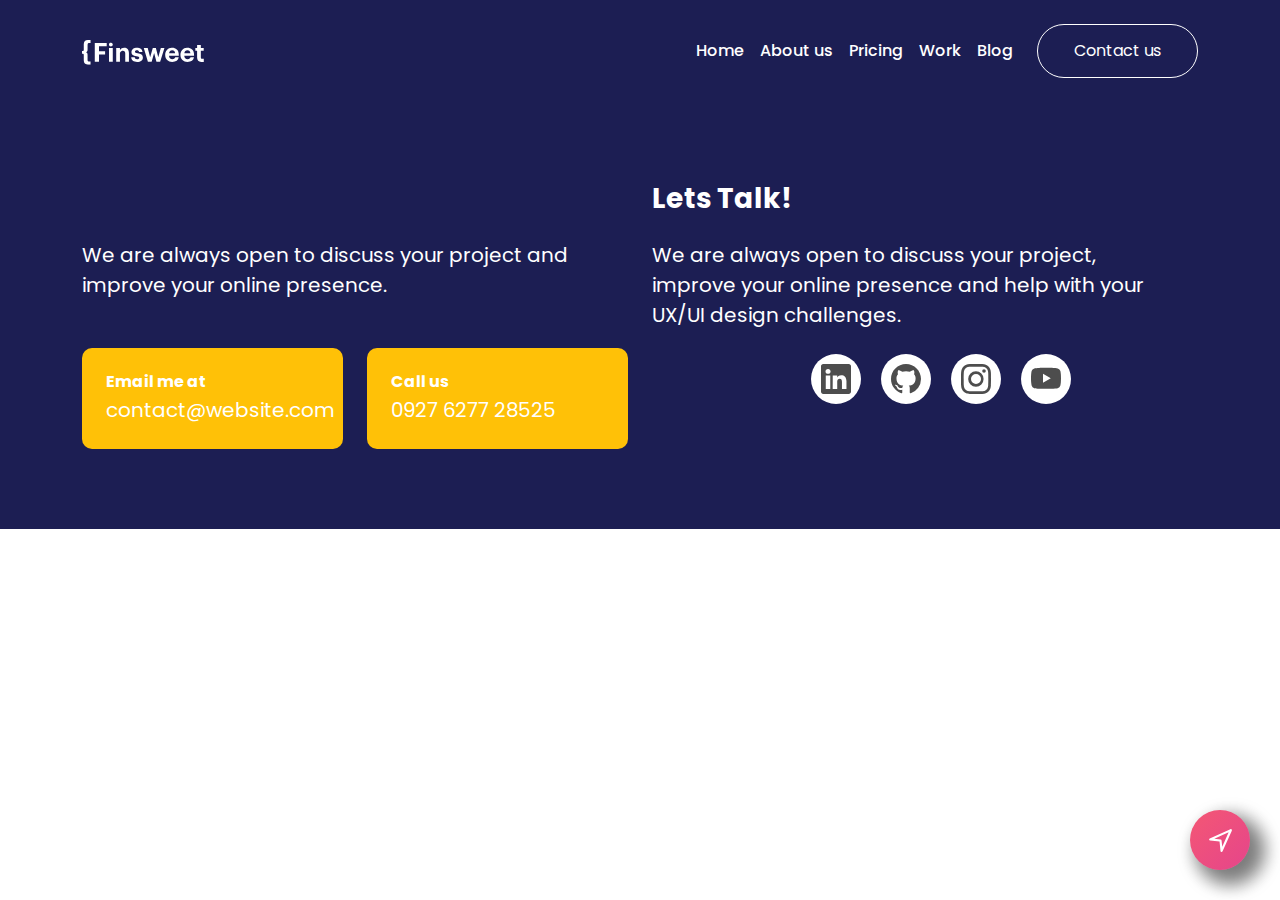
==== pages/about.html @ 0ba46893 "for the first time" ====
<!DOCTYPE html>
<html lang="en">

<head>
    <meta charset="UTF-8">
    <meta name="viewport" content="width=device-width, initial-scale=1.0">
    <title>About</title>
    <link href="https://cdn.jsdelivr.net/npm/bootstrap@5.3.3/dist/css/bootstrap.min.css" rel="stylesheet"
        integrity="sha384-QWTKZyjpPEjISv5WaRU9OFeRpok6YctnYmDr5pNlyT2bRjXh0JMhjY6hW+ALEwIH" crossorigin="anonymous">
    <link rel="stylesheet" href="../css/style.css">
    <link rel="stylesheet" href="../css/about.css">
</head>

<body>


    <div id="loading">
        <div class="spider center">
            <div class="rope center">
                <div class="legs center">
                    <div class="boot-l"></div>
                    <div class="boot-r"></div>
                </div>
                <div class="costume center">
                    <div class="spider">
                        <div class="s1 center"></div>
                        <div class="s2 center"></div>
                        <div class="s3"></div>
                        <div class="s4"></div>
                    </div>
                    <div class="belt center"></div>
                    <div class="hand-r"></div>
                    <div class="hand-l"></div>
                    <div class="neck center"></div>
                    <div class="mask center">
                        <div class="eye-l"></div>
                        <div class="eye-r"></div>
                    </div>
                    <div class="cover center"></div>
                </div>
            </div>
        </div>
    </div>


    <div class="sticky-menu-container">
        <div class="inner-menu closed">
            <ul class="menu-list">
                <li class="menu-item">
                    <span class="item-icon">
                        <svg version="1.1" id="Layer_1" xmlns="http://www.w3.org/2000/svg"
                            xmlns:xlink="http://www.w3.org/1999/xlink" x="0px" y="0px" viewBox="0 0 92 92"
                            enable-background="new 0 0 92 92" xml:space="preserve">
                            <path id="XMLID_1160_" d="M46,27c-12.6,0-22.9,10.4-22.9,23.2c0,12.8,10.3,23.2,22.9,23.2s22.9-10.4,22.9-23.2
          C68.9,37.4,58.6,27,46,27z M46,65.5c-8.2,0-14.9-6.8-14.9-15.2S37.8,35,46,35s14.9,6.8,14.9,15.2S54.2,65.5,46,65.5z M57.1,51.2
          c-0.2,1.8-1.7,3-3.5,3c-0.2,0-0.3,0-0.5,0c-1.9-0.3-3.3-2-3-3.9c0.4-2.9-3-4.5-3.2-4.6c-1.7-0.8-2.5-2.9-1.7-4.6
          c0.8-1.7,2.8-2.5,4.6-1.8C53,40.7,58,44.7,57.1,51.2z M49.4,55.6c0.7,0.7,1.2,1.8,1.2,2.8c0,1-0.4,2.1-1.2,2.8
          c-0.8,0.7-1.8,1.2-2.8,1.2s-2.1-0.4-2.8-1.2c-0.7-0.8-1.2-1.8-1.2-2.8c0-1.1,0.4-2.1,1.2-2.8c0.8-0.8,1.8-1.2,2.8-1.2
          S48.7,54.8,49.4,55.6z M88,26H72.6l-4.3-16c-0.5-1.7-2.1-3-3.9-3H27.5c-1.8,0-3.4,1.3-3.9,3l-4.3,16H4c-2.2,0-4,1.7-4,3.9V81
          c0,2.2,1.8,4,4,4h84c2.2,0,4-1.8,4-4V29.9C92,27.7,90.2,26,88,26z M84,77H8V34h14.4c1.8,0,3.4-1.3,3.9-3l4.3-16h30.8l4.3,16
          c0.5,1.7,2.1,3,3.9,3H84V77z" />
                        </svg>
                    </span>
                    <span class="item-text">photo</span>
                </li>
                <li class="menu-item">
                    <span class="item-icon">
                        <svg version="1.1" id="Layer_1" xmlns="http://www.w3.org/2000/svg"
                            xmlns:xlink="http://www.w3.org/1999/xlink" x="0px" y="0px" width="92px" height="92px"
                            viewBox="0 0 92 92" enable-background="new 0 0 92 92" xml:space="preserve">
                            <path id="XMLID_1960_" d="M76,2H16c-2.2,0-4,1.8-4,4v80c0,2.2,1.8,4,4,4h60c2.2,0,4-1.8,4-4V6C80,3.8,78.2,2,76,2z M72,82H20V10h52
          V82z M28.5,65c0-2.2,1.8-4,4-4h27c2.2,0,4,1.8,4,4s-1.8,4-4,4h-27C30.3,69,28.5,67.2,28.5,65z M29.1,46c0-2.2,1.8-4,4-4h26.3
          c2.2,0,4,1.8,4,4s-1.8,4-4,4H33.1C30.9,50,29.1,48.2,29.1,46z M29.1,27c0-2.2,1.8-4,4-4h26.3c2.2,0,4,1.8,4,4s-1.8,4-4,4H33.1
          C30.9,31,29.1,29.2,29.1,27z" />
                        </svg>
                    </span>
                    <span class="item-text">files</span>
                </li>
                <li class="menu-item">
                    <span class="item-icon"><svg version="1.1" id="Layer_1" xmlns="http://www.w3.org/2000/svg"
                            xmlns:xlink="http://www.w3.org/1999/xlink" x="0px" y="0px" width="92px" height="92px"
                            viewBox="0 0 92 92" enable-background="new 0 0 92 92" xml:space="preserve">
                            <path id="XMLID_57_" d="M68.3,88c0,2.2-1.8,4-4.1,4H27.6c-2.3,0-4.1-1.8-4.1-4s1.8-4,4.1-4h14.8l0-6.8c0-1.9,1.6-3.5,3.6-3.5
          c2,0,3.6,1.6,3.6,3.5l0,6.8h14.7C66.5,84,68.3,85.8,68.3,88z M67.4,29C67.4,29,67.4,29,67.4,29c-2,0-3.6,1.6-3.6,3.5l0,26
          c0,1.5-0.6,2.9-1.6,3.9c-1,1-2.3,1.6-3.7,1.6c0,0,0,0,0,0l-25,0c-1.4,0-2.7-0.6-3.7-1.6c-1-1.1-1.6-2.4-1.6-3.9l0-26
          c0-1.9-1.6-3.5-3.6-3.5c0,0,0,0,0,0c-2,0-3.6,1.6-3.6,3.5l0,26c0,3.3,1.3,6.5,3.6,8.8c2.4,2.4,5.5,3.7,8.9,3.7l25,0c0,0,0,0,0,0
          c3.4,0,6.5-1.3,8.9-3.7c2.3-2.4,3.6-5.5,3.6-8.8l0-26C71,30.6,69.4,29,67.4,29z M35.2,56.3c-1.4-1.7-2.2-3.7-2.2-5.7l0-41.7
          c0-2,0.8-4.1,2.3-5.8C36.9,1.1,39,0,41.1,0c0,0,0,0,0,0h9.7C55.4,0,59,4.8,59,8.8l0,41.6c0,4-3.6,8.6-8.1,8.6c0,0,0,0,0,0l-9.7,0.2
          C39,59.2,36.8,58.2,35.2,56.3z M41.1,50.6c0,0.2,0.3,0.6,0.5,0.8l8.7,0c0.2-0.2,0.5-0.6,0.5-0.9l0-41.7c0-0.2-0.3-0.6-0.5-0.8
          l-8.7,0c-0.2,0.2-0.5,0.7-0.5,0.9L41.1,50.6z" />
                        </svg>

                    </span>
                    <span class="item-text">record</span>
                </li>
                <li class="menu-item">
                    <span class="item-icon">
                        <svg version="1.1" id="Layer_1" xmlns="http://www.w3.org/2000/svg"
                            xmlns:xlink="http://www.w3.org/1999/xlink" x="0px" y="0px" width="92px" height="92px"
                            viewBox="0 0 92 92" enable-background="new 0 0 92 92" xml:space="preserve">
                            <path id="XMLID_1284_" d="M88,6H4c-2.2,0-4,1.8-4,4v51.1C0,63.3,1.8,65,4,65h47v17c0,1.7,1.3,3.2,2.8,3.8c0.5,0.2,1,0.2,1.5,0.2
          c1.2,0,2.3-0.5,3.1-1.4L75,65h13c2.2,0,4-1.7,4-3.9V10C92,7.8,90.2,6,88,6z M84,57H73.2c-1.2,0-2.5,0.6-3.3,1.4L59,71.1v-10
          c0-2.2-1.4-4.1-3.6-4.1H8V14h76V57z M18.6,28c0-2.2,1.8-4,4-4h29c2.2,0,4,1.8,4,4s-1.8,4-4,4h-29C20.4,32,18.6,30.2,18.6,28z
           M62.5,31.1c-0.7-0.7-1.2-1.8-1.2-2.8c0-1.1,0.4-2.1,1.2-2.8c0.8-0.8,1.8-1.2,2.8-1.2c1.1,0,2.1,0.4,2.8,1.2
          c0.7,0.7,1.2,1.8,1.2,2.8c0,1.1-0.4,2.1-1.2,2.8c-0.8,0.8-1.8,1.2-2.8,1.2C64.3,32.2,63.3,31.8,62.5,31.1z" />
                        </svg>
                    </span>
                    <a style="text-decoration: none;" class="item-text" href="#back-top">Back top</a>
                </li>
            </ul>
        </div>
        <div class="outer-button">
            <div class="icon-container">
                <svg version="1.1" id="Layer_1" xmlns="http://www.w3.org/2000/svg"
                    xmlns:xlink="http://www.w3.org/1999/xlink" x="0px" y="0px" viewBox="0 0 92 92"
                    enable-background="new 0 0 92 92" xml:space="preserve" class="close-icon">
                    <path id="XMLID_732_" d="M70.7,64.3c1.8,1.8,1.8,4.6,0,6.4c-0.9,0.9-2,1.3-3.2,1.3c-1.2,0-2.3-0.4-3.2-1.3L46,52.4L27.7,70.7
          c-0.9,0.9-2,1.3-3.2,1.3s-2.3-0.4-3.2-1.3c-1.8-1.8-1.8-4.6,0-6.4L39.6,46L21.3,27.7c-1.8-1.8-1.8-4.6,0-6.4c1.8-1.8,4.6-1.8,6.4,0
          L46,39.6l18.3-18.3c1.8-1.8,4.6-1.8,6.4,0c1.8,1.8,1.8,4.6,0,6.4L52.4,46L70.7,64.3z" />
                </svg>
                <svg version="1.1" id="Layer_1" xmlns="http://www.w3.org/2000/svg"
                    xmlns:xlink="http://www.w3.org/1999/xlink" x="0px" y="0px" viewBox="0 0 92 92"
                    enable-background="new 0 0 92 92" xml:space="preserve" class="arrow-icon">
                    <path id="XMLID_507_" d="M49.9,88c-0.2,0-0.4,0-0.6-0.1c-1.8-0.3-3.2-1.7-3.3-3.5l-3.5-34.8L7.6,46.1c-1.8-0.2-3.3-1.6-3.5-3.3
          c-0.3-1.8,0.7-3.5,2.3-4.3l76-34.1c1.5-0.7,3.3-0.4,4.5,0.8c1.2,1.2,1.5,3,0.8,4.5l-34.1,76C52.9,87.1,51.4,88,49.9,88z M23.3,39.7
          L46.4,42c1.9,0.2,3.4,1.7,3.6,3.6l2.4,23.1L76,16L23.3,39.7z" />
                </svg>
            </div>
        </div>
    </div>

    <nav id="back-top" class="navbar navbar-expand-lg py-4" style="background-color: #1C1E53 !important;">
        <div class="container d-flex justify-content-between align-items-center">

            <a class="navbar-brand" href="#">
                <img src="../imgs/logo.svg" alt="">
            </a>


            <button class="navbar-toggler bg-white" type="button" data-bs-toggle="offcanvas"
                data-bs-target="#offcanvasNavbar" aria-controls="offcanvasNavbar">
                <span class="navbar-toggler-icon"></span>
            </button>


            <div class="collapse navbar-collapse justify-content-end align-items-center d-none d-lg-flex">
                <ul class="navbar-nav me-3 mb-2 mb-lg-0  fonts">
                    <li class="nav-item">
                        <a class="nav-link active text-white" aria-current="page" href="../index.html">Home</a>
                    </li>
                    <li class="nav-item">
                        <a class="nav-link text-white " href="#">About us</a>

                    </li>
                    <li class="nav-item">
                        <a class="nav-link text-white" href="./pricing.html">Pricing</a>
                    </li>
                    <li class="nav-item">
                        <a class="nav-link text-white" aria-disabled="true" href="./work.html">Work</a>
                    </li>
                    <li class="nav-item">
                        <a class="nav-link text-white" aria-disabled="true" href="./blog.html">Blog</a>
                    </li>
                </ul>
                <button class="btn btn-outline-success text-white border-white " style="border-radius: 50px;"
                    type="button"><a class="nav-link text-white  px-4 py-2 " aria-disabled="true"
                        href="./contact.html">Contact us</a>
                </button>
            </div>
        </div>
    </nav>

    <div class="offcanvas offcanvas-start text-bg-dark" tabindex="-1" id="offcanvasNavbar"
        aria-labelledby="offcanvasNavbarLabel">
        <div class="offcanvas-header">
            <h5 class="offcanvas-title" id="offcanvasNavbarLabel">Menu</h5>
            <button type="button" class="btn-close btn-close-white" data-bs-dismiss="offcanvas"
                aria-label="Close"></button>
        </div>
        <div class="offcanvas-body">
            <ul class="navbar-nav justify-content-end flex-grow-1 pe-3">
                <li class="nav-item">
                    <a class="nav-link active text-white" aria-current="page" href="../index.html">Home</a>
                </li>
                <li class="nav-item">
                    <a class="nav-link text-white" href="#">About us</a>
                </li>
                <li class="nav-item">
                    <a class="nav-link text-white" href="./pricing.html">Pricing</a>
                </li>
                <li class="nav-item">
                    <a class="nav-link text-white " href="./work.html" >Work</a>
                </li>
                <li class="nav-item">
                    <a class="nav-link text-white"  href="./blog.html">Blog</a>
                </li>
            </ul>
            <button class="btn btn-outline-success mt-3 px-4 py-2 text-white border-white w-100"
                style="border-radius: 50px;" type="button">Contact us</button>
        </div>
    </div>





    <footer class="footer-section">
        <div class="container">
            <div class="row">
                <div class="col-lg-6 mb-5 mb-lg-0">
                    <h3 class="fw-bold mb-4"><img src="./imgs/logo.svg" alt=""></h3>
                    <p class="mb-4">We are always open to discuss your project and<br>improve your online presence.</p>
    
                    <div class="row mt-5">
                        <div class="col-md-6 mb-4 mb-md-0 ">
                            <div class="p-4 bg-warning " style="border-radius: 10px;">
                                <h6 class="fw-bold mb-1">Email me at</h6>
                                <p class="mb-0">contact@website.com</p>
                            </div>
                        </div>
                        <div class="col-md-6">
                            <div class="p-4 bg-warning" style="border-radius: 10px;">
                                <h6 class="fw-bold mb-1">Call us</h6>
                                <p class="mb-0">0927 6277 28525</p>
                            </div>
                        </div>
                    </div>
                </div>
    
                <div class="col-lg-6">
                    <h3 class="fw-bold mb-4">Lets Talk!</h3>
                    <p class="mb-4">We are always open to discuss your project,<br>improve your online presence and help
                        with your<br>UX/UI design challenges.</p>
    
    
                    <ul class="example-2">
                        <li class="icon-content">
                            <a href="https://linkedin.com/" aria-label="LinkedIn" data-social="linkedin">
                                <div class="filled"></div>
                                <svg xmlns="http://www.w3.org/2000/svg" width="16" height="16" fill="currentColor"
                                    class="bi bi-linkedin" viewBox="0 0 16 16" xml:space="preserve">
                                    <path
                                        d="M0 1.146C0 .513.526 0 1.175 0h13.65C15.474 0 16 .513 16 1.146v13.708c0 .633-.526 1.146-1.175 1.146H1.175C.526 16 0 15.487 0 14.854zm4.943 12.248V6.169H2.542v7.225zm-1.2-8.212c.837 0 1.358-.554 1.358-1.248-.015-.709-.52-1.248-1.342-1.248S2.4 3.226 2.4 3.934c0 .694.521 1.248 1.327 1.248zm4.908 8.212V9.359c0-.216.016-.432.08-.586.173-.431.568-.878 1.232-.878.869 0 1.216.662 1.216 1.634v3.865h2.401V9.25c0-2.22-1.184-3.252-2.764-3.252-1.274 0-1.845.7-2.165 1.193v.025h-.016l.016-.025V6.169h-2.4c.03.678 0 7.225 0 7.225z"
                                        fill="currentColor"></path>
                                </svg>
                            </a>
                            <div class="tooltip">LinkedIn</div>
                        </li>
                        <li class="icon-content">
                            <a href="https://www.github.com/" aria-label="GitHub" data-social="github">
                                <div class="filled"></div>
                                <svg xmlns="http://www.w3.org/2000/svg" width="16" height="16" fill="currentColor"
                                    class="bi bi-github" viewBox="0 0 16 16" xml:space="preserve">
                                    <path
                                        d="M8 0C3.58 0 0 3.58 0 8c0 3.54 2.29 6.53 5.47 7.59.4.07.55-.17.55-.38 0-.19-.01-.82-.01-1.49-2.01.37-2.53-.49-2.69-.94-.09-.23-.48-.94-.82-1.13-.28-.15-.68-.52-.01-.53.63-.01 1.08.58 1.23.82.72 1.21 1.87.87 2.33.66.07-.52.28-.87.51-1.07-1.78-.2-3.64-.89-3.64-3.95 0-.87.31-1.59.82-2.15-.08-.2-.36-1.02.08-2.12 0 0 .67-.21 2.2.82.64-.18 1.32-.27 2-.27s1.36.09 2 .27c1.53-1.04 2.2-.82 2.2-.82.44 1.1.16 1.92.08 2.12.51.56.82 1.27.82 2.15 0 3.07-1.87 3.75-3.65 3.95.29.25.54.73.54 1.48 0 1.07-.01 1.93-.01 2.2 0 .21.15.46.55.38A8.01 8.01 0 0 0 16 8c0-4.42-3.58-8-8-8"
                                        fill="currentColor"></path>
                                </svg>
                            </a>
                            <div class="tooltip">GitHub</div>
                        </li>
                        <li class="icon-content">
                            <a href="https://www.instagram.com/" aria-label="Instagram" data-social="instagram">
                                <div class="filled"></div>
                                <svg xmlns="http://www.w3.org/2000/svg" width="16" height="16" fill="currentColor"
                                    class="bi bi-instagram" viewBox="0 0 16 16" xml:space="preserve">
                                    <path
                                        d="M8 0C5.829 0 5.556.01 4.703.048 3.85.088 3.269.222 2.76.42a3.9 3.9 0 0 0-1.417.923A3.9 3.9 0 0 0 .42 2.76C.222 3.268.087 3.85.048 4.7.01 5.555 0 5.827 0 8.001c0 2.172.01 2.444.048 3.297.04.852.174 1.433.372 1.942.205.526.478.972.923 1.417.444.445.89.719 1.416.923.51.198 1.09.333 1.942.372C5.555 15.99 5.827 16 8 16s2.444-.01 3.298-.048c.851-.04 1.434-.174 1.943-.372a3.9 3.9 0 0 0 1.416-.923c.445-.445.718-.891.923-1.417.197-.509.332-1.09.372-1.942C15.99 10.445 16 10.173 16 8s-.01-2.445-.048-3.299c-.04-.851-.175-1.433-.372-1.941a3.9 3.9 0 0 0-.923-1.417A3.9 3.9 0 0 0 13.24.42c-.51-.198-1.092-.333-1.943-.372C10.443.01 10.172 0 7.998 0zm-.717 1.442h.718c2.136 0 2.389.007 3.232.046.78.035 1.204.166 1.486.275.373.145.64.319.92.599s.453.546.598.92c.11.281.24.705.275 1.485.039.843.047 1.096.047 3.231s-.008 2.389-.047 3.232c-.035.78-.166 1.203-.275 1.485a2.5 2.5 0 0 1-.599.919c-.28.28-.546.453-.92.598-.28.11-.704.24-1.485.276-.843.038-1.096.047-3.232.047s-2.39-.009-3.233-.047c-.78-.036-1.203-.166-1.485-.276a2.5 2.5 0 0 1-.92-.598 2.5 2.5 0 0 1-.6-.92c-.109-.281-.24-.705-.275-1.485-.038-.843-.046-1.096-.046-3.233s.008-2.388.046-3.231c.036-.78.166-1.204.276-1.486.145-.373.319-.64.599-.92s.546-.453.92-.598c.282-.11.705-.24 1.485-.276.738-.034 1.024-.044 2.515-.045zm4.988 1.328a.96.96 0 1 0 0 1.92.96.96 0 0 0 0-1.92m-4.27 1.122a4.109 4.109 0 1 0 0 8.217 4.109 4.109 0 0 0 0-8.217m0 1.441a2.667 2.667 0 1 1 0 5.334 2.667 2.667 0 0 1 0-5.334"
                                        fill="currentColor"></path>
                                </svg>
                            </a>
                            <div class="tooltip">Instagram</div>
                        </li>
                        <li class="icon-content">
                            <a href="https://youtube.com/" aria-label="Youtube" data-social="youtube">
                                <div class="filled"></div>
                                <svg xmlns="http://www.w3.org/2000/svg" width="16" height="16" fill="currentColor"
                                    class="bi bi-youtube" viewBox="0 0 16 16" xml:space="preserve">
                                    <path
                                        d="M8.051 1.999h.089c.822.003 4.987.033 6.11.335a2.01 2.01 0 0 1 1.415 1.42c.101.38.172.883.22 1.402l.01.104.022.26.008.104c.065.914.073 1.77.074 1.957v.075c-.001.194-.01 1.108-.082 2.06l-.008.105-.009.104c-.05.572-.124 1.14-.235 1.558a2.01 2.01 0 0 1-1.415 1.42c-1.16.312-5.569.334-6.18.335h-.142c-.309 0-1.587-.006-2.927-.052l-.17-.006-.087-.004-.171-.007-.171-.007c-1.11-.049-2.167-.128-2.654-.26a2.01 2.01 0 0 1-1.415-1.419c-.111-.417-.185-.986-.235-1.558L.09 9.82l-.008-.104A31 31 0 0 1 0 7.68v-.123c.002-.215.01-.958.064-1.778l.007-.103.003-.052.008-.104.022-.26.01-.104c.048-.519.119-1.023.22-1.402a2.01 2.01 0 0 1 1.415-1.42c.487-.13 1.544-.21 2.654-.26l.17-.007.172-.006.086-.003.171-.007A100 100 0 0 1 7.858 2zM6.4 5.209v4.818l4.157-2.408z"
                                        fill="currentColor"></path>
                                </svg>
                            </a>
                            <div class="tooltip">Youtube</div>
                        </li>
                    </ul>
    
                    <!-- <div class="d-flex mb-5">
                            <a href="#" class="social-icon">
                                <i class="bi bi-facebook"></i>
                            </a>
                            <a href="#" class="social-icon">
                                <i class="bi bi-twitter"></i>
                            </a>
                            <a href="#" class="social-icon">
                                <i class="bi bi-instagram"></i>
                            </a>
                            <a href="#" class="social-icon">
                                <i class="bi bi-linkedin"></i>
                            </a>
                        </div> -->
    
                </div>
            </div>
        </div>
    </footer>

    <script src="https://cdn.jsdelivr.net/npm/bootstrap@5.3.3/dist/js/bootstrap.bundle.min.js"
        integrity="sha384-YvpcrYf0tY3lHB60NNkmXc5s9fDVZLESaAA55NDzOxhy9GkcIdslK1eN7N6jIeHz"
        crossorigin="anonymous"></script>
    <script src="../js/script.js"></script>
</body>

</html>
---- css/style.css ----
@import url("https://fonts.googleapis.com/css2?family=Poppins:ital,wght@0,100;0,200;0,300;0,400;0,500;0,600;0,700;0,800;0,900;1,100;1,200;1,300;1,400;1,500;1,600;1,700;1,800;1,900&display=swap");

* {
  margin: 0;
  padding: 0;
}

*,
*::before,
*::after {
  box-sizing: border-box;
}
html,
body {
  font-family: "Poppins", sans-serif;
}
.fonts {
  font-weight: 500;
  font-size: 16px;
  color: #BBBBCB;
}

.back {
  background-color: #1c1e53 !important;
}
.res {
  max-width: 640px !important;
}

.features-section {
  background-color: #f4f6fc;
  padding: 80px 0;
}

.feature-card {
  background-color: white;
  border-radius: 8px;
  padding: 32px;
  height: 100%;
  transition: all 0.3s ease;
}

.feature-card:hover {
  box-shadow: 0 10px 30px rgba(0, 0, 0, 0.1);
}

.feature-icon {
  width: 32px;
  height: 32px;
  display: flex;
  align-items: center;
  justify-content: center;
  border-radius: 50%;
  margin-bottom: 24px;
}

.icon-purple {
  background-color: #5d5fef;
  color: white;
}

.icon-blue {
  background-color: #2405f2;
  color: white;
}

.testimonial-section {
  padding: 80px 0;
}

.testimonial-card {
  padding: 40px 0;
}

.testimonial-nav {
  width: 48px;
  height: 48px;
  border-radius: 50%;
  background-color: #5d5fef;
  color: white;
  display: flex;
  align-items: center;
  justify-content: center;
  cursor: pointer;
}

.avatar {
  width: 48px;
  height: 48px;
  border-radius: 50%;
  overflow: hidden;
  margin-right: 16px;
}

.footer-section {
  background-color: #1C1E53;
  color: white;
  padding: 80px 0;
}

.social-icon {
  width: 32px;
  height: 32px;
  border-radius: 50%;
  background-color: rgba(255, 255, 255, 0.1);
  display: flex;
  align-items: center;
  justify-content: center;
  margin-right: 8px;
}

.contact-btn {
  background-color: #FCD980;
  color: #1b1c2b;
  border: none;
  padding: 12px 24px;
  border-radius: 4px;
  font-weight: 500;
}

.email-input {
  background-color: transparent;
  border: 1px solid rgba(255, 255, 255, 0.3);
  color: white;
  padding: 12px 24px;
  border-radius: 4px;
  width: 100%;
}
:root {
  --primary: #5e3bee;
  --dark-bg: #232536;
}

.bg-primary-custom {
  background-color: var(--primary);
}

.bg-dark-custom {
  background-color: var(--dark-bg);
}

.text-primary-custom {
  color: var(--primary);
}

.btn-primary-custom {
  background-color: var(--primary);
  color: white;
  border: none;
  padding: 12px 24px;
  border-radius: 4px;
}

.btn-outline-primary-custom {
  background-color: transparent;
  color: var(--primary);
  border: 1px solid var(--primary);
  padding: 12px 24px;
  border-radius: 4px;
}

.project-card {
  height: 400px;
  background-size: cover;
  background-position: center;
  border-radius: 8px;
  position: relative;
  overflow: hidden;
}

.project-card .overlay {
  position: absolute;
  bottom: 0;
  left: 0;
  padding: 20px;
  color: white;
  background: linear-gradient(transparent, rgba(0, 0, 0, 0.8));
  width: 100%;
}

.stat-card {
  border: 1px solid #e0e0e0;
  border-radius: 8px;
  padding: 20px;
}

.testimonial-card {
  background-color: #f9f9f9;
  border-radius: 8px;
  padding: 30px;
}

.hover-1 img,
.hover-2 img {
  width: 100%;
  border-radius: 8px;
  position: relative;
  transition: all 0.3s ease;
}

.hover-2 img {
  margin-bottom: 20px;
}

.hover-1,
.hover-2 {
  position: relative;
}

.img-wrapper {
  position: relative;
  overflow: hidden;
  border-radius: 8px;
  margin-bottom: 20px;
  background-color: #2c3e50;
}

.img-wrapper img {
  transition: all 0.5s ease;
  opacity: 0.9;
}

.hover-content {
  position: absolute;
  bottom: 0;
  left: 0;
  padding: 30px;
  color: white;
  z-index: 2;
  width: 100%;
}

.hover-content h3 {
  font-size: 24px;
  font-weight: 700;
  margin-bottom: 10px;
}

.hover-content p {
  font-size: 16px;
  margin-bottom: 15px;
  opacity: 0;
  transform: translateY(20px);
  transition: all 0.3s ease;
}

.view-link {
  color: #ffc107;
  text-decoration: none;
  font-weight: 600;
  opacity: 0;
  transform: translateY(20px);
  transition: all 0.3s ease 0.1s;
  display: inline-block;
}

.view-link:hover {
  color: white;
}

.view-link::after {
  content: " →";
  transition: all 0.3s ease;
}

.view-link:hover::after {
  margin-left: 5px;
}

.img-wrapper:hover img {
  transform: scale(1.05);
  opacity: 0.7;
}

.img-wrapper:hover .hover-content p,
.img-wrapper:hover .view-link {
  opacity: 1;
  transform: translateY(0);
}

.img-wrapper::after {
  content: "";
  position: absolute;
  bottom: 0;
  left: 0;
  width: 100%;
  height: 50%;
  background: linear-gradient(to top, rgba(0, 0, 0, 0.7), transparent);
  z-index: 1;
}

.card {
  position: relative;
  max-width: 400px;
  height: 250px;
  background-color: #f2f2f2;
  border-radius: 10px;
  display: flex;
  align-items: center;
  justify-content: center;
  overflow: hidden;
  perspective: 1000px;
  box-shadow: 0 0 0 5px #ffffff80;
  transition: all 0.6s cubic-bezier(0.175, 0.885, 0.32, 1.275);
}

.card img {
  width: 48px;
  fill: #333;
  transition: all 0.6s cubic-bezier(0.175, 0.885, 0.32, 1.275);
}

.card:hover {
  transform: scale(1.05);
  box-shadow: 0 10px 30px rgba(0, 0, 0, 0.1);
}

.card__content {
  position: absolute;
  top: 0;
  left: 0;
  width: 100%;
  height: 100%;
  padding: 20px;
  box-sizing: border-box;
  background-color: #f2f2f2;
  transform: rotateX(-90deg);
  transform-origin: bottom;
  transition: all 0.6s cubic-bezier(0.175, 0.885, 0.32, 1.275);
}

.card:hover .card__content {
  transform: rotateX(0deg);
}

.card__title {
  margin: 0;
  font-size: 24px;
  color: #282938;
  font-weight: 700;
}

.card:hover img {
  scale: 0;
}

.card__description {
  margin: 10px 0 0;
  font-size: 16px;
  color: #282938;
}


.button-container {
  display: flex;
  justify-content: center;
  margin: 20px;
}

.button-3d {
  -webkit-appearance: none;
  appearance: none;
  position: relative;
  border-width: 0;
  padding: 0 8px;
  min-width: 4em;
  min-height: 4em;
  box-sizing: border-box;
  background: transparent;
  font: inherit;
  cursor: pointer;
  margin: 10px;
  border-radius: 20px;
}

.button-top {
  display: flex;
  align-items: center;
  justify-content: center;
  position: relative;
  z-index: 2;
  padding: 8px 16px;
  transform: translateY(0);
  color: #fff;
  background-image: linear-gradient(145deg, #6a11cb, #2575fc);
  text-shadow: 0 -1px rgba(0, 0, 0, 0.25);
  border-radius: 20px;
  transition: transform 0.3s, border-radius 0.3s, background 10s;
}

.button-3d:active .button-top {
  border-radius: 10px 10px 8px 8px / 8px;
  transform: translateY(2px);
  background-image: linear-gradient(145deg, #2575fc, #6a11cb);
}

.button-bottom {
  position: absolute;
  z-index: 1;
  bottom: 4px;
  left: 4px;
  border-radius: 20px;
  padding-top: 6px;
  width: calc(100% - 8px);
  height: calc(100% - 10px);
  background-image: linear-gradient(145deg, #2575fc, #6a11cb);
  box-shadow: 0px 2px 3px 0px rgba(0, 0, 0, 0.5);
  transition: border-radius 0.2s, padding-top 0.2s;
}

.button-base {
  position: absolute;
  z-index: 0;
  top: 4px;
  left: 0;
  border-radius: 20px;
  width: 100%;
  height: calc(100% - 4px);
  background-color: rgba(0, 0, 0, 0.15);
  box-shadow: 0 1px 1px 0 rgba(255, 255, 255, 0.75),
    inset 0 2px 2px rgba(0, 0, 0, 0.25);
  transition: border-radius 0.2s, padding-top 0.2s;
}

.button-3d:active .button-bottom {
  border-radius: 10px 10px 8px 8px / 8px;
  padding-top: 0;
}

.button-3d:active .button-base {
  border-radius: 10px 10px 8px 8px / 8px;
}

ul {
  list-style: none;
}

.example-2 {
  display: flex;
  justify-content: center;
  align-items: center;
}
.example-2 .icon-content {
  margin: 0 10px;
  position: relative;
}
.example-2 .icon-content .tooltip {
  position: absolute;
  top: -30px;
  left: 50%;
  transform: translateX(-50%);
  color: #fff;
  padding: 6px 10px;
  border-radius: 5px;
  opacity: 0;
  visibility: hidden;
  font-size: 14px;
  transition: all 0.3s ease;
}
.example-2 .icon-content:hover .tooltip {
  opacity: 1;
  visibility: visible;
  top: -50px;
}
.example-2 .icon-content a {
  position: relative;
  overflow: hidden;
  display: flex;
  justify-content: center;
  align-items: center;
  width: 50px;
  height: 50px;
  border-radius: 50%;
  color: #4d4d4d;
  background-color: #fff;
  transition: all 0.3s ease-in-out;
}
.example-2 .icon-content a:hover {
  box-shadow: 3px 2px 45px 0px rgb(0 0 0 / 12%);
}
.example-2 .icon-content a svg {
  position: relative;
  z-index: 1;
  width: 30px;
  height: 30px;
}
.example-2 .icon-content a:hover {
  color: white;
}
.example-2 .icon-content a .filled {
  position: absolute;
  top: auto;
  bottom: 0;
  left: 0;
  width: 100%;
  height: 0;
  background-color: #000;
  transition: all 0.3s ease-in-out;
}
.example-2 .icon-content a:hover .filled {
  height: 100%;
}

.example-2 .icon-content a[data-social="linkedin"] .filled,
.example-2 .icon-content a[data-social="linkedin"] ~ .tooltip {
  background-color: #0274b3;
}

.example-2 .icon-content a[data-social="github"] .filled,
.example-2 .icon-content a[data-social="github"] ~ .tooltip {
  background-color: #24262a;
}
.example-2 .icon-content a[data-social="instagram"] .filled,
.example-2 .icon-content a[data-social="instagram"] ~ .tooltip {
  background: linear-gradient(
    45deg,
    #405de6,
    #5b51db,
    #b33ab4,
    #c135b4,
    #e1306c,
    #fd1f1f
  );
}
.example-2 .icon-content a[data-social="youtube"] .filled,
.example-2 .icon-content a[data-social="youtube"] ~ .tooltip {
  background-color: #ff0000;
}

#loading {
  position: fixed;
  top: 0;
  left: 0;
  right: 0;
  bottom: 0;
  display: flex;
  align-items: center;
  justify-content: center;
  z-index: 9999999;
  background-color: rgb(171, 113, 247);
  transition: opacity 0.5s ease-in-out;
}

#loading.loading-none {
  opacity: 0;
  z-index: -1;
  transition: opacity 0.5s ease-in-out;
}

/* From Uiverse.io by TechByElijah */
.center {
  position: absolute;
  transform: translateX(-50%);
  left: 50%;
}

.spider {
  height: 31.25em;
  width: 21.87em;
  margin-top: -325px;
}

.rope {
  height: 13.62em;
  width: 0.15em;
  background-color: #ffffff;
  animation: swing 2s infinite;
}

@keyframes swing {
  50% {
    transform: translateY(-4em);
  }
}

.legs {
  height: 1.12em;
  width: 7.5em;
  background-color: transparent;
  box-shadow: 0 0 0 0.12em #140243, 0 0 0 1.06em #1b1676, 0 0 0 1.18em #140243;
  top: 12.5em;
  border-radius: 3.12em;
}

.boot-l,
.boot-r {
  height: 1.25em;
  width: 2.5em;
  background-color: #e32832;
  position: absolute;
  border: 0.12em solid #140243;
  bottom: 1.12em;
}

.boot-l {
  left: 1em;
}

.boot-r {
  transform: rotateY(180deg);
  left: 3.81em;
}

.boot-l:before,
.boot-r:before {
  content: "";
  position: absolute;
  width: 0;
  height: 0;
  border-bottom: 1.12em solid #140243;
  border-left: 1.18em solid transparent;
  bottom: 1.31em;
  left: 1.46em;
}

.boot-l:after,
.boot-r:after {
  content: "";
  position: absolute;
  width: 0;
  height: 0;
  border-bottom: 1.12em solid #e32832;
  border-left: 1em solid transparent;
  right: 0;
  top: -0.93em;
}

.costume {
  height: 6.25em;
  width: 5.62em;
  background: linear-gradient(
    to right,
    #1b1676 20%,
    #e32832 20%,
    #e32832 80%,
    #1b1676 80%
  );
  border: 0.12em solid #140243;
  top: 14.68em;
}

.spider {
  height: 1.87em;
  width: 0.93em;
  background-color: #140243;
  border-radius: 45%;
  position: absolute;
  transform: translate(-50%, -50%);
  top: calc(50% + 0.93em);
  left: 50%;
}

.s1,
.s3 {
  height: 7.5em;
  width: 2.5em;
  border-radius: 0 0 1.37em 1.37em;
  border-bottom: 0.12em solid #140243;
  position: absolute;
}

.s2,
.s4 {
  height: 7.5em;
  width: 3.12em;
  border-radius: 0 0 1.56em 1.56em;
  border-bottom: 0.12em solid #140243;
  position: absolute;
}

.s1,
.s2,
.s3,
.s4 {
  left: 50%;
}

.s1 {
  bottom: 1.43em;
}

.s2 {
  bottom: 0.93em;
}

.s3,
.s4 {
  transform: translateX(-50%) rotateX(180deg);
}

.s3 {
  top: 1.43em;
}

.s4 {
  top: 0.93em;
}

.belt {
  height: 0.43em;
  width: 5.87em;
  background-color: #e32832;
  border: 0.12em solid #140243;
  top: -0.12em;
}

.hand-r,
.hand-l {
  height: 8.12em;
  background: linear-gradient(
    #e32832 4.6em,
    #140243 4.6em,
    #140243 4.75em,
    #1b1676 4.75em,
    #1b1676 8.12em
  );
  width: 1.12em;
  border: 0.12em solid #140243;
  border-radius: 1.25em;
  position: absolute;
  transform-origin: bottom;
  bottom: -0.12em;
}

.hand-r {
  right: -0.75em;
  transform: rotate(-22deg);
}

.hand-l {
  left: -0.75em;
  transform: rotate(22deg);
}

.neck {
  height: 0.37em;
  width: 1.25em;
  background-color: #e32832;
  bottom: -0.62em;
  border: 0.12em solid #140243;
}

.mask {
  height: 4.65em;
  width: 4.06em;
  background-color: #e32832;
  border-radius: 50% 50% 50% 50% / 54% 54% 46% 46%;
  border: 0.12em solid #140243;
  top: 6.56em;
}

.eye-l,
.eye-r {
  height: 0.68em;
  width: 1.37em;
  background-color: #ffffff;
  border-radius: 1.37em 1.37em 0 0;
  border: 0.12em solid #140243;
  position: absolute;
  top: 2.1em;
}

.eye-l {
  left: 0.3em;
}

.eye-r {
  right: 0.3em;
}

.cover {
  height: 3.12em;
  width: 0.15em;
  background-color: #ffffff;
  bottom: 8.12em;
}

@media screen and (min-width: 600px) {
  .container {
    font-size: 20px;
  }
}
/* 

.fab-wrapper {
  z-index: 100;
  position: fixed;
  bottom: 3rem;
  right: 3rem;
}
.fab-checkbox {
  display: none;
}
.fab {
  position: absolute;
  bottom: -1rem;
  right: -1rem;
  width: 4rem;
  height: 4rem;
  background: blue;
  border-radius: 50%;
  background: #126ee2;
  box-shadow: 0px 5px 20px #81a4f1;
  transition: all 0.3s ease;
  z-index: 1;
  border-bottom-right-radius: 6px;
  border: 1px solid #0c50a7;
}

.fab:before {
  content: "";
  position: absolute;
  width: 100%;
  height: 100%;
  left: 0;
  top: 0;
  border-radius: 50%;
  background-color: rgba(255, 255, 255, 0.1);
}
.fab-checkbox:checked ~ .fab:before {
  width: 90%;
  height: 90%;
  left: 5%;
  top: 5%;
  background-color: rgba(255, 255, 255, 0.2);
}
.fab:hover {
  background: #2c87e8;
  box-shadow: 0px 5px 20px 5px #81a4f1;
}

.fab-dots {
  position: absolute;
  height: 8px;
  width: 8px;
  background-color: white;
  border-radius: 50%;
  top: 50%;
  transform: translateX(0%) translateY(-50%) rotate(0deg);
  opacity: 1;
  animation: blink 3s ease infinite;
  transition: all 0.3s ease;
}

.fab-dots-1 {
  left: 15px;
  animation-delay: 0s;
}
.fab-dots-2 {
  left: 50%;
  transform: translateX(-50%) translateY(-50%);
  animation-delay: 0.4s;
}
.fab-dots-3 {
  right: 15px;
  animation-delay: 0.8s;
}

.fab-checkbox:checked ~ .fab .fab-dots {
  height: 6px;
}

.fab .fab-dots-2 {
  transform: translateX(-50%) translateY(-50%) rotate(0deg);
}

.fab-checkbox:checked ~ .fab .fab-dots-1 {
  width: 32px;
  border-radius: 10px;
  left: 50%;
  transform: translateX(-50%) translateY(-50%) rotate(45deg);
}
.fab-checkbox:checked ~ .fab .fab-dots-3 {
  width: 32px;
  border-radius: 10px;
  right: 50%;
  transform: translateX(50%) translateY(-50%) rotate(-45deg);
}

@keyframes blink {
  50% {
    opacity: 0.25;
  }
}

.fab-checkbox:checked ~ .fab .fab-dots {
  animation: none;
}

.fab-wheel {
  position: absolute;
  bottom: 0;
  right: 0;
  border: none;
  width: 10rem;
  height: 10rem;
  transition: all 0.3s ease;
  transform-origin: bottom right;
  transform: scale(0);
}

.fab-checkbox:checked ~ .fab-wheel {
  transform: scale(1);
}
.fab-action {
  position: absolute;
  background: #0f1941;
  width: 3rem;
  height: 3rem;
  border-radius: 50%;
  display: flex;
  align-items: center;
  justify-content: center;
  color: White;
  box-shadow: 0 0.1rem 1rem rgba(24, 66, 154, 0.82);
  transition: all 1s ease;

  opacity: 0;
}

.fab-checkbox:checked ~ .fab-wheel .fab-action {
  opacity: 1;
}

.fab-action:hover {
  background-color: #f16100;
}

.fab-wheel .fab-action-1 {
  right: -1rem;
  top: 0;
}

.fab-wheel .fab-action-2 {
  right: 3.4rem;
  top: 0.5rem;
}
.fab-wheel .fab-action-3 {
  left: 0.5rem;
  bottom: 3.4rem;
}
.fab-wheel .fab-action-4 {
  left: 0;
  bottom: -1rem;
}
#backToTop {
  position: fixed;
  bottom: 20px;
  right: 20px;
  width: 50px;
  height: 50px;
  background-color: #007bff;
  color: white;
  border: none;
  border-radius: 50%;
  font-size: 24px;
  cursor: pointer;
  display: none;
  box-shadow: 0 4px 6px rgba(0, 0, 0, 0.1);
  transition: opacity 0.3s ease-in-out;
}

#backToTop:hover {
  background-color: #0056b3;
}
 */











:root {
  --primary-timing-func: cubic-bezier(0.86, 0, 0.07, 1);
  --button-radius: 60px; 
  --button-inner-ring-radius: 120px;
  --button-outer-ring-radius: 100px;
  --button-gradient: 135deg, rgba(244,87,116,1) 0%, rgba(229,69,139,1) 100%;
  --main-background-color: #edc1c2;
  --menu-radius: calc(var(--button-radius) - 2px);
  --menu-height: 255px;
  --menu-width: 245px;
  --menu-border-radius: 10px;
  --menu-bg-color: #141622;
  --menu-timing-function: var(--primary-timing-func);
  --menu-icon-size: 30px;
  --close-icon-timing-function: var(--primary-timing-func);
}


svg{
  fill: #FFFFFF;
}

.sticky-menu-container{
  z-index: 100;
  position: fixed;
  right: calc(var(--button-radius));
  bottom: calc(var(--button-radius));
  display: flex;
  align-items: center;
  justify-content: center;
}

.sticky-menu-container .outer-button{
  position: absolute;
  height: var(--button-radius, 70px);
  width: var(--button-radius, 70px);
  border-radius: 50%;
  background: rgb(244,87,116);
  background: -moz-linear-gradient(var(--button-gradient));
  background: -webkit-linear-gradient(var(--button-gradient));
  background: linear-gradient(var(--button-gradient));
  display: flex;
  align-items: center;
  justify-content: center;
  box-shadow: 10px 10px 18px 5px rgba(0,0,0,0.2);
  cursor: pointer;
}
.sticky-menu-container .outer-button .icon-container{
  height: inherit;
  width: inherit;
  border-radius: inherit;
  display: inherit;
  align-items: inherit;
  justify-content: inherit;
  overflow: hidden;
  position: relative;
  cursor: inherit;
}
.sticky-menu-container .outer-button .close-icon{
  transform: scale(0) rotate(-270deg);
  opacity: 0;
  height: 25px;
  width: 25px;
  position: absolute;
  fill: #FFFFFF;
}

.sticky-menu-container .outer-button .arrow-icon{
  height: 25px;
  width: 25px;
  position: absolute;
  fill: #FFFFFF;
}

.sticky-menu-container .outer-button .arrow-icon.hiding-spot{
transform: translateX(calc(var(--button-radius) / -2)) translateY(calc(var(--button-radius) / 2));
  opacity: 0;
}

.sticky-menu-container .outer-button .close-icon.show{
  animation-duration: 1000ms;
  animation-name: close-in;
  animation-fill-mode: forwards;
  animation-timing-function: var(--close-icon-timing-function); 
}

.sticky-menu-container .outer-button .close-icon.hide{
  animation-duration: 1000ms;
  animation-name: close-out;
  animation-timing-function: var(--close-icon-timing-function); 
}

.sticky-menu-container .outer-button .arrow-icon.show{
  opacity: 0;
  animation-duration: 1000ms;
  animation-name: arrow-in;
  animation-fill-mode: forwards;
  animation-timing-function: var(--close-icon-timing-function); 
/*   animation-delay: 250ms; */
}

.sticky-menu-container .outer-button .arrow-icon.hide{
  animation-duration: 1000ms;
  animation-name: arrow-out;
  animation-fill-mode: forwards;
  animation-timing-function: var(--close-icon-timing-function); 
}

.sticky-menu-container .outer-button::after, sticky-menu-container.outer-button::before{
  position: absolute;
  display: inline-block;
  content: "";
  height: var(--button-inner-ring-radius);
  width: var(--button-inner-ring-radius);
  border-radius: 50%;
  background-color:transparent;
  border: 0px solid rgba(255,255,255,0.5);
  opacity: 0;
  cursor: pointer;
}

.sticky-menu-container .outer-button.clicked::after{
  animation-duration: 500ms;
  animation-name: touch-click-inner;
  animation-iteration-count: 1;
  animation-fill-mode: forwards;
}

.sticky-menu-container .outer-button::before{
  height: var(--button-outer-ring-radius);
  width: var(--button-outer-ring-radius);
}

.sticky-menu-container .outer-button.clicked::before{
  animation-name: touch-click-outer;
  animation-duration: 500ms;
  animation-iteration-count: 1;
  animation-delay: 250ms;
}

.sticky-menu-container .inner-menu{
  position: absolute;
  height: var(--menu-height);
  width: var(--menu-width);
  border-radius: var(--menu-border-radius);
  background-color: var(--menu-bg-color); 
/*   transform: translate(calc(-50% + var(--button-radius) / 2), calc(-55% - var(--button-radius) / 2)); */
  transform: translateX(-91px) translateY(-169px);
  transition: all 1000ms cubic-bezier(0.86, 0, 0.07, 1);
/*   transition-delay: 500ms; */
  padding: 30px;
  overflow: hidden;
  box-shadow: 10px 10px 18px 5px rgba(0,0,0,0.4);
}

.sticky-menu-container .inner-menu > ul{
  height: 100%;
  list-style: none;
  display: flex;
  flex-wrap: wrap;
  align-content: space-between;
  margin: 0;
  padding: 0;
}

.sticky-menu-container .inner-menu > .menu-list > .menu-item{
  color: #FFFFFF;
  text-transform: uppercase;
  letter-spacing: 3px;
  width: 100%;
  display: flex;
  align-items: center;
}

.sticky-menu-container .inner-menu > .menu-list > .menu-item{
  overflow: hidden;
}

.sticky-menu-container .inner-menu > .menu-list > .menu-item > .item-icon{
  margin-right: 20px; 
  display: flex;
  align-items: center;
  justify-content: center;
}

.sticky-menu-container .inner-menu > .menu-list > .menu-item > .item-icon > svg{
  height: var(--menu-icon-size);
  width: var(--menu-icon-size);
}

.sticky-menu-container .inner-menu.closed{
  height: var(--menu-radius);
  width: var(--menu-radius);
  border-radius: 50%;
  padding:0;
  transform: unset;
}

.sticky-menu-container .inner-menu > .menu-list > .menu-item > .item-text{
  opacity: 0;  
}

.sticky-menu-container .inner-menu > .menu-list > .menu-item > .item-text.text-in{
  animation-duration: 1500ms;
  animation-name: text-in;
  animation-fill-mode: forwards;
  animation-timing-function: var(--close-icon-timing-function);
}

.sticky-menu-container .inner-menu > .menu-list > .menu-item.text-hides{
  animation-duration: 200ms;
  animation-name: text-hides;
  animation-fill-mode: forwards;
  animation-timing-function: var(--close-icon-timing-function);
}

@keyframes touch-click-inner {
  50%{ 
      transform: scale(0.375);
      border-width: 30px;
      opacity: 1;
  }
  100%{ 
      transform: scale(1);
      border-width: 1px;
      opacity: 0;
  }
}

@keyframes touch-click-outer {
  0%{
    border-width: 10px;
    opacity: 0;
  }
  50%{
    opacity: 0.2;
  }
  100%{ 
      transform: scale(1.1);
      opacity: 0;
  }
}

@keyframes close-in{
  0%{
    transform: scale(0) rotate(270deg);
    opacity: 0;
  }
  100% {
    transform: scale(1.1) rotate(0deg);
    opacity: 1;
  }
}

@keyframes close-out{
  0%{
    transform: scale(1.1) rotate(0deg);
    opacity: 1;
  }
  100% {
    transform: scale(0) rotate(270deg);
    opacity: 0;
  }
}

@keyframes arrow-out{
  0%{
    transform: translateX(0) translateY(0);
  }
  100%{
    transform: translateX(calc(var(--button-radius) / 1.5)) translateY(calc(var(--button-radius) / -1.5));
  }
}

@keyframes arrow-in{
  0%{
    transform: translateX(calc( -1 * var(--button-radius))) translateY(calc(var(--button-radius)));
    opacity: 0;
  }
  100%{
    transform: translateX(0) translateY(0);
    opacity: 1;
  }
}

@keyframes text-in{
  0%{
    opcaity: 1;
    transform: translateY(50px);
  }
  100%{
    opacity: 1;
    transform: translateY(0);
  }
}

@keyframes text-hides{
  0%{
    opacity: 1;
  }
  100%{
    opacity: 0;
  }
}
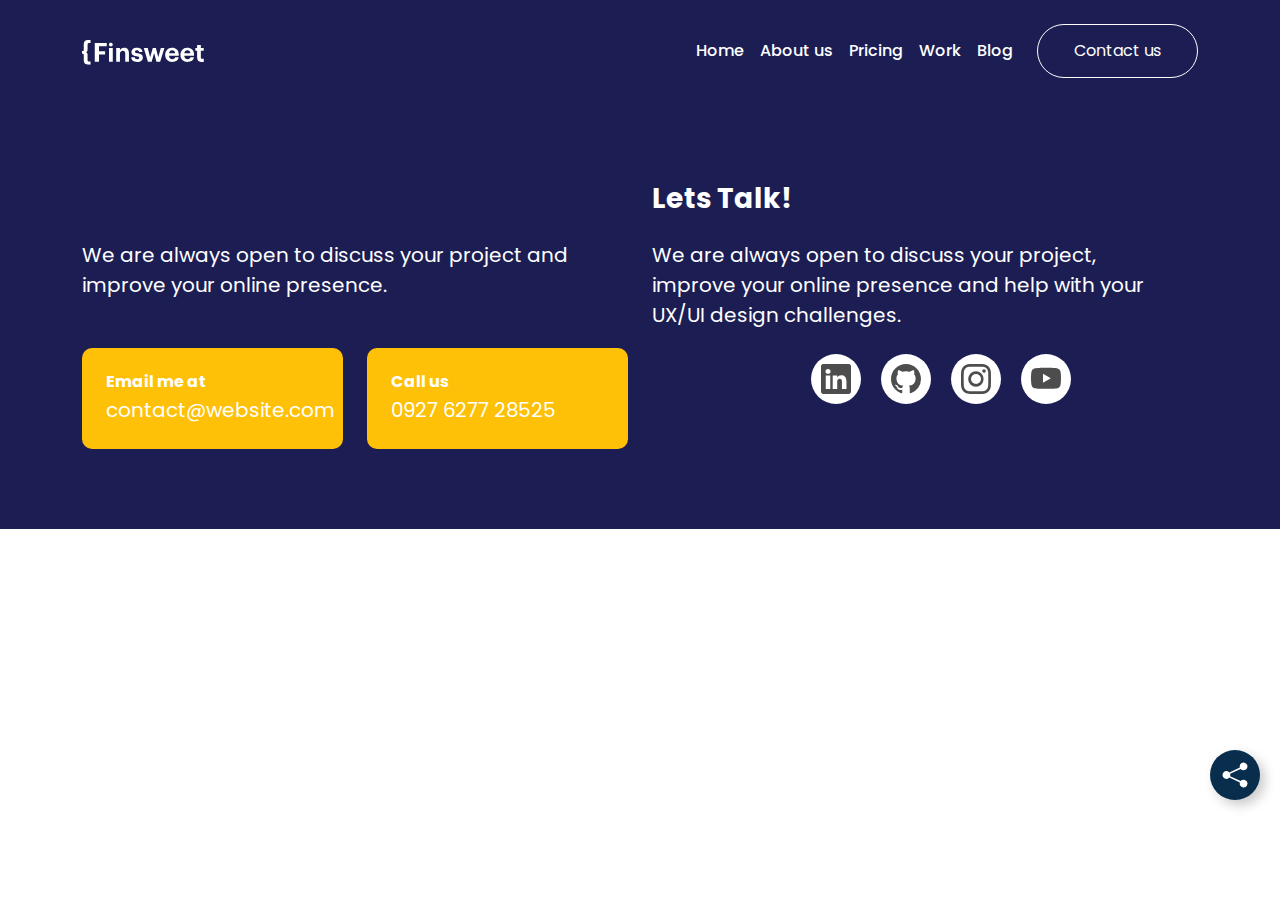
==== commit 2a2c930f: "shahriyor aka ornizdan turin figmani qiling hamma joyini zor qilib" ====
--- a/pages/about.html
+++ b/pages/about.html
@@ -42,8 +42,90 @@
         </div>
     </div>
 
-
-    <div class="sticky-menu-container">
+    <div class="buttons  best">
+        <button class="main-button">
+            <svg width="30" height="30" fill="currentColor" viewBox="0 0 24 24" xmlns="http://www.w3.org/2000/svg">
+                <path
+                    d="M15.75 5.125a3.125 3.125 0 1 1 .754 2.035l-8.397 3.9a3.124 3.124 0 0 1 0 1.88l8.397 3.9a3.125 3.125 0 1 1-.61 1.095l-8.397-3.9a3.125 3.125 0 1 1 0-4.07l8.397-3.9a3.125 3.125 0 0 1-.144-.94Z">
+                </path>
+            </svg>
+        </button>
+        <button class="discord-button button"
+            style="transition-delay: 0s, 0s, 0s; transition-property: translate, background, box-shadow;">
+            <svg xmlns="http://www.w3.org/2000/svg" viewBox="0 0 24 24" fill="currentColor" height="30" width="30">
+                <path
+                    d="M18.654 6.368a15.87 15.87 0 0 0-3.908-1.213.06.06 0 0 0-.062.03c-.17.3-.357.693-.487 1a14.628 14.628 0 0 0-4.39 0 9.911 9.911 0 0 0-.494-1 .061.061 0 0 0-.063-.03c-1.35.233-2.664.64-3.908 1.213a.05.05 0 0 0-.025.022c-2.49 3.719-3.172 7.346-2.837 10.928a.068.068 0 0 0 .025.045 15.936 15.936 0 0 0 4.794 2.424.06.06 0 0 0 .067-.023c.37-.504.699-1.036.982-1.595a.06.06 0 0 0-.034-.084 10.65 10.65 0 0 1-1.497-.714.06.06 0 0 1-.024-.08.06.06 0 0 1 .018-.022c.1-.075.201-.155.297-.234a.06.06 0 0 1 .061-.008c3.143 1.435 6.545 1.435 9.65 0a.062.062 0 0 1 .033-.005.061.061 0 0 1 .03.013c.096.08.197.159.298.234a.06.06 0 0 1 .016.081.062.062 0 0 1-.021.021c-.479.28-.98.518-1.499.713a.06.06 0 0 0-.032.085c.288.558.618 1.09.98 1.595a.06.06 0 0 0 .067.023 15.885 15.885 0 0 0 4.802-2.424.06.06 0 0 0 .025-.045c.4-4.14-.671-7.738-2.84-10.927a.04.04 0 0 0-.024-.023Zm-9.837 8.769c-.947 0-1.726-.87-1.726-1.935 0-1.066.765-1.935 1.726-1.935.968 0 1.74.876 1.726 1.935 0 1.066-.765 1.935-1.726 1.935Zm6.38 0c-.946 0-1.726-.87-1.726-1.935 0-1.066.764-1.935 1.725-1.935.969 0 1.741.876 1.726 1.935 0 1.066-.757 1.935-1.726 1.935Z">
+                </path>
+            </svg>
+        </button>
+        <button class="twitter-button button"
+            style="transition-delay: 0.1s, 0s, 0.1s; transition-property: translate, background, box-shadow;">
+            <svg xmlns="http://www.w3.org/2000/svg" viewBox="0 0 24 24" fill="currentColor" height="30" width="30">
+                <path
+                    d="M8.432 19.8c7.245 0 11.209-6.005 11.209-11.202 0-.168 0-.338-.007-.506A8.023 8.023 0 0 0 21.6 6.049a7.99 7.99 0 0 1-2.266.622 3.961 3.961 0 0 0 1.736-2.18 7.84 7.84 0 0 1-2.505.951 3.943 3.943 0 0 0-6.715 3.593A11.19 11.19 0 0 1 3.73 4.92a3.947 3.947 0 0 0 1.222 5.259 3.989 3.989 0 0 1-1.784-.49v.054a3.946 3.946 0 0 0 3.159 3.862 3.964 3.964 0 0 1-1.775.069 3.939 3.939 0 0 0 3.68 2.733 7.907 7.907 0 0 1-4.896 1.688 7.585 7.585 0 0 1-.936-.054A11.213 11.213 0 0 0 8.432 19.8Z">
+                </path>
+            </svg>
+        </button>
+        <button class="reddit-button button"
+            style="transition-delay: 0.2s, 0s, 0.2s; transition-property: translate, background, box-shadow;">
+            <a href="#back-top">
+    
+                <svg width="30" height="30" fill="currentColor" viewBox="0 0 24 24" xmlns="http://www.w3.org/2000/svg">
+                    <path
+                        d="M9.708 12a1.039 1.039 0 0 0-1.037 1.037c0 .574.465 1.05 1.037 1.04a1.04 1.04 0 0 0 0-2.077Zm2.304 4.559c.394 0 1.754-.048 2.47-.764a.29.29 0 0 0 0-.383.266.266 0 0 0-.382 0c-.442.454-1.408.61-2.088.61-.681 0-1.635-.156-2.089-.61a.266.266 0 0 0-.382 0 .266.266 0 0 0 0 .383c.705.704 2.065.763 2.471.763Zm1.24-3.509a1.04 1.04 0 0 0 1.039 1.037c.572 0 1.037-.476 1.037-1.037a1.039 1.039 0 0 0-2.075 0Z">
+                    </path>
+                    <path
+                        d="M22 12a10 10 0 1 1-20 0 10 10 0 0 1 20 0Zm-4.785-1.456c-.394 0-.753.155-1.015.406-1.001-.716-2.375-1.181-3.901-1.241l.667-3.127 2.173.466a1.038 1.038 0 1 0 1.037-1.087 1.037 1.037 0 0 0-.93.585l-2.422-.512a.254.254 0 0 0-.264.106.232.232 0 0 0-.035.096l-.74 3.485c-1.55.048-2.947.513-3.963 1.24a1.466 1.466 0 0 0-1.927-.082 1.454 1.454 0 0 0 .318 2.457 2.542 2.542 0 0 0-.037.441c0 2.244 2.614 4.07 5.836 4.07 3.222 0 5.835-1.813 5.835-4.07a2.73 2.73 0 0 0-.036-.44c.502-.227.86-.74.86-1.337 0-.813-.656-1.456-1.456-1.456Z">
+                    </path>
+                </svg>
+            </a>
+    
+        </button>
+        <button class="messenger-button button"
+            style="transition-delay: 0.3s, 0s, 0.3s; transition-property: translate, background, box-shadow;">
+    
+            <svg width="30" height="30" fill="currentColor" viewBox="0 0 24 24" xmlns="http://www.w3.org/2000/svg">
+                <path
+                    d="M2 11.7C2 6.126 6.366 2 12 2s10 4.126 10 9.7c0 5.574-4.366 9.7-10 9.7-1.012 0-1.982-.134-2.895-.384a.799.799 0 0 0-.534.038l-1.985.877a.8.8 0 0 1-1.122-.707l-.055-1.779a.799.799 0 0 0-.269-.57C3.195 17.135 2 14.615 2 11.7Zm6.932-1.824-2.937 4.66c-.281.448.268.952.689.633l3.156-2.395a.6.6 0 0 1 .723-.003l2.336 1.753a1.501 1.501 0 0 0 2.169-.4l2.937-4.66c.283-.448-.267-.952-.689-.633l-3.156 2.395a.6.6 0 0 1-.723.003l-2.336-1.754a1.5 1.5 0 0 0-2.169.4v.001Z">
+                </path>
+            </svg>
+        </button>
+        <button class="pinterest-button button"
+            style="transition-delay: 0.4s, 0s, 0.4s; transition-property: translate, background, box-shadow;">
+            <svg xmlns="http://www.w3.org/2000/svg" viewBox="0 0 24 24" fill="currentColor" height="30" width="30">
+                <path
+                    d="M12.48 2.4a9.6 9.6 0 0 0-3.498 18.543c-.084-.76-.16-1.927.033-2.757.175-.75 1.125-4.772 1.125-4.772s-.287-.575-.287-1.424c0-1.336.774-2.332 1.738-2.332.818 0 1.214.614 1.214 1.352 0 .824-.524 2.055-.795 3.196-.226.955.48 1.735 1.422 1.735 1.706 0 3.018-1.8 3.018-4.397 0-2.298-1.653-3.904-4.01-3.904-2.732 0-4.335 2.048-4.335 4.165 0 .825.318 1.71.714 2.191a.288.288 0 0 1 .067.276c-.073.302-.235.955-.266 1.088-.042.176-.14.213-.322.129-1.2-.558-1.949-2.311-1.949-3.72 0-3.028 2.201-5.808 6.344-5.808 3.33 0 5.918 2.372 5.918 5.544 0 3.308-2.087 5.971-4.981 5.971-.974 0-1.888-.505-2.201-1.103l-.598 2.283c-.217.834-.803 1.879-1.194 2.516A9.6 9.6 0 1 0 12.48 2.4Z">
+                </path>
+            </svg>
+        </button>
+        <button class="instagram-button button"
+            style="transition-delay: 0.5s, 0s, 0.5s; transition-property: translate, background, box-shadow;">
+            <svg width="30" height="30" fill="currentColor" viewBox="0 0 24 24" xmlns="http://www.w3.org/2000/svg">
+                <path
+                    d="M12 2c-2.714 0-3.055.013-4.121.06-1.066.05-1.793.217-2.429.465a4.896 4.896 0 0 0-1.771 1.154A4.909 4.909 0 0 0 2.525 5.45c-.248.635-.416 1.362-.465 2.425C2.013 8.944 2 9.284 2 12.001c0 2.715.013 3.055.06 4.121.05 1.066.217 1.792.465 2.428a4.91 4.91 0 0 0 1.154 1.771 4.88 4.88 0 0 0 1.77 1.154c.637.247 1.362.416 2.427.465 1.068.047 1.408.06 4.124.06 2.716 0 3.055-.012 4.122-.06 1.064-.05 1.793-.218 2.43-.465a4.893 4.893 0 0 0 1.77-1.154 4.91 4.91 0 0 0 1.153-1.771c.246-.636.415-1.363.465-2.428.047-1.066.06-1.406.06-4.122s-.012-3.056-.06-4.124c-.05-1.064-.219-1.791-.465-2.426a4.907 4.907 0 0 0-1.154-1.771 4.888 4.888 0 0 0-1.771-1.154c-.637-.248-1.365-.416-2.429-.465-1.067-.047-1.406-.06-4.123-.06H12Zm-.896 1.803H12c2.67 0 2.987.008 4.04.057.975.044 1.505.208 1.858.344.466.181.8.399 1.15.748.35.35.566.683.747 1.15.138.352.3.882.344 1.857.049 1.053.059 1.37.059 4.039 0 2.668-.01 2.986-.059 4.04-.044.974-.207 1.503-.344 1.856a3.09 3.09 0 0 1-.748 1.149 3.09 3.09 0 0 1-1.15.747c-.35.137-.88.3-1.857.345-1.053.047-1.37.059-4.04.059s-2.987-.011-4.041-.059c-.975-.045-1.504-.208-1.856-.345a3.097 3.097 0 0 1-1.15-.747 3.1 3.1 0 0 1-.75-1.15c-.136-.352-.3-.882-.344-1.857-.047-1.054-.057-1.37-.057-4.041 0-2.67.01-2.985.057-4.039.045-.975.208-1.505.345-1.857.181-.466.399-.8.749-1.15a3.09 3.09 0 0 1 1.15-.748c.352-.137.881-.3 1.856-.345.923-.042 1.28-.055 3.144-.056v.003Zm6.235 1.66a1.2 1.2 0 1 0 0 2.4 1.2 1.2 0 0 0 0-2.4ZM12 6.865a5.136 5.136 0 1 0-.16 10.272A5.136 5.136 0 0 0 12 6.865Zm0 1.801a3.334 3.334 0 1 1 0 6.668 3.334 3.334 0 0 1 0-6.668Z">
+                </path>
+            </svg>
+        </button>
+        <button class="snapchat-button button"
+            style="transition-delay: 0.6s, 0s, 0.6s; transition-property: translate, background, box-shadow;">
+            <svg xmlns="http://www.w3.org/2000/svg" viewBox="0 0 24 24" fill="currentColor" height="30" width="30">
+                <path
+                    d="M21.929 16.407c-.139-.378-.404-.58-.705-.748a1.765 1.765 0 0 0-.154-.08l-.273-.139c-.94-.499-1.674-1.127-2.183-1.872a4.234 4.234 0 0 1-.375-.664c-.043-.125-.04-.195-.01-.259a.424.424 0 0 1 .121-.125l.44-.289a14.1 14.1 0 0 0 .464-.306c.386-.27.656-.558.825-.878a1.745 1.745 0 0 0 .086-1.45c-.256-.672-.891-1.09-1.661-1.09-.206 0-.41.027-.609.082.008-.46-.002-.947-.043-1.424-.146-1.68-.734-2.56-1.347-3.263a5.367 5.367 0 0 0-1.368-1.1C14.204 2.27 13.15 2 11.998 2c-1.15 0-2.2.27-3.131.801-.515.29-.978.663-1.371 1.104-.613.703-1.2 1.584-1.347 3.263-.041.477-.05.965-.045 1.422a2.288 2.288 0 0 0-.608-.081c-.77 0-1.405.418-1.66 1.091a1.747 1.747 0 0 0 .083 1.451c.17.32.44.608.825.877.103.072.263.174.464.307l.424.276c.054.036.1.083.136.138.033.066.034.137-.015.271a4.204 4.204 0 0 1-.369.65c-.497.729-1.21 1.346-2.12 1.84-.481.255-.982.425-1.193 1-.16.435-.055.929.35 1.344.148.156.32.287.51.387a5.54 5.54 0 0 0 1.25.5c.09.023.176.061.253.113.148.13.128.325.324.61.099.147.225.275.37.375.413.286.876.303 1.369.322.444.018.947.038 1.521.225.238.08.486.233.773.41.687.423 1.63 1.003 3.207 1.003s2.525-.583 3.22-1.008c.284-.175.53-.325.761-.401.575-.19 1.079-.21 1.523-.226.491-.019.955-.038 1.369-.323.172-.12.315-.277.42-.46.142-.24.137-.409.27-.525a.783.783 0 0 1 .238-.108 5.552 5.552 0 0 0 1.268-.506c.2-.108.382-.25.536-.42l.005-.006c.38-.406.475-.886.32-1.309Zm-1.401.753c-.855.473-1.424.421-1.866.706-.375.242-.153.763-.425.95-.337.233-1.327-.015-2.607.408-1.056.349-1.73 1.352-3.629 1.352-1.898 0-2.556-1.001-3.63-1.355-1.277-.422-2.27-.175-2.604-.406-.273-.188-.052-.71-.427-.951-.442-.285-1.011-.234-1.865-.704-.545-.3-.236-.488-.055-.575 3.098-1.499 3.592-3.813 3.613-3.985.027-.207.056-.371-.173-.582-.221-.206-1.202-.813-1.475-1.003-.45-.315-.65-.629-.502-1.015.102-.268.351-.369.612-.369.083 0 .166.01.247.028.495.107.975.356 1.252.422a.477.477 0 0 0 .103.014c.147 0 .2-.075.19-.244-.033-.541-.11-1.596-.024-2.582.117-1.355.555-2.028 1.074-2.622.25-.286 1.42-1.525 3.662-1.525 2.24 0 3.415 1.234 3.664 1.52.52.593.957 1.265 1.073 2.622.085.985.012 2.04-.023 2.581-.013.178.042.244.19.244a.442.442 0 0 0 .102-.013c.278-.067.759-.316 1.253-.422a1.14 1.14 0 0 1 .246-.029c.262 0 .511.102.612.369.147.386-.05.7-.5 1.015-.273.19-1.255.797-1.476 1.002-.23.212-.2.375-.174.583.023.175.517 2.489 3.613 3.986.184.091.492.278-.051.58Z">
+                </path>
+            </svg>
+        </button>
+        <button class="whatsapp-button button"
+            style="transition-delay: 0.7s, 0s, 0.7s; transition-property: translate, background, box-shadow;">
+            <svg xmlns="http://www.w3.org/2000/svg" viewBox="0 0 24 24" fill="currentColor" height="30" width="30">
+                <path
+                    d="M19.001 4.908A9.817 9.817 0 0 0 11.992 2C6.534 2 2.085 6.448 2.08 11.908c0 1.748.458 3.45 1.321 4.956L2 22l5.255-1.377a9.916 9.916 0 0 0 4.737 1.206h.005c5.46 0 9.908-4.448 9.913-9.913A9.872 9.872 0 0 0 19 4.908h.001ZM11.992 20.15A8.216 8.216 0 0 1 7.797 19l-.3-.18-3.117.818.833-3.041-.196-.314a8.2 8.2 0 0 1-1.258-4.381c0-4.533 3.696-8.23 8.239-8.23a8.2 8.2 0 0 1 5.825 2.413 8.196 8.196 0 0 1 2.41 5.825c-.006 4.55-3.702 8.24-8.24 8.24Zm4.52-6.167c-.247-.124-1.463-.723-1.692-.808-.228-.08-.394-.123-.556.124-.166.246-.641.808-.784.969-.143.166-.29.185-.537.062-.247-.125-1.045-.385-1.99-1.23-.738-.657-1.232-1.47-1.38-1.716-.142-.247-.013-.38.11-.504.11-.11.247-.29.37-.432.126-.143.167-.248.248-.413.082-.167.043-.31-.018-.433-.063-.124-.557-1.345-.765-1.838-.2-.486-.404-.419-.557-.425-.142-.009-.309-.009-.475-.009a.911.911 0 0 0-.661.31c-.228.247-.864.845-.864 2.067 0 1.22.888 2.395 1.013 2.56.122.167 1.742 2.666 4.229 3.74.587.257 1.05.408 1.41.523.595.19 1.13.162 1.558.1.475-.072 1.464-.6 1.673-1.178.205-.58.205-1.075.142-1.18-.061-.104-.227-.165-.475-.29Z">
+                </path>
+            </svg>
+        </button>
+    </div>
+
+
+    <!-- <div class="sticky-menu-container">
         <div class="inner-menu closed">
             <ul class="menu-list">
                 <li class="menu-item">
@@ -127,7 +209,7 @@
                 </svg>
             </div>
         </div>
-    </div>
+    </div> -->
 
     <nav id="back-top" class="navbar navbar-expand-lg py-4" style="background-color: #1C1E53 !important;">
         <div class="container d-flex justify-content-between align-items-center">
--- a/css/style.css
+++ b/css/style.css
@@ -13,6 +13,7 @@
 html,
 body {
   font-family: "Poppins", sans-serif;
+  overflow-x: hidden;
 }
 .fonts {
   font-weight: 500;
@@ -1279,3 +1280,146 @@
     opacity: 0;
   }
 }
+
+
+
+
+
+
+
+
+
+
+
+
+
+
+
+
+.buttons {
+  z-index: 100;
+  position: relative;
+  display: grid;
+  place-items: center;
+  height: fit-content;
+  width: fit-content;
+  transition: 0.3s;
+  border-radius: 50%;
+}
+
+.buttons:hover {
+  padding: 60px;
+}
+
+.buttons:hover .button {
+  box-shadow: 5px 5px 12px #cacaca, -5px -5px 12px #ffffff;
+}
+
+.main-button {
+  position: relative;
+  display: grid;
+  place-items: center;
+  padding: 10px;
+  border: none;
+  background: rgb(9, 45, 77);
+  box-shadow: 5px 5px 12px #cacaca, -5px -5px 12px #ffffff;
+  border-radius: 50%;
+  transition: 0.2s;
+  z-index: 100;
+}
+
+.button {
+  position: absolute;
+  display: grid;
+  place-items: center;
+  padding: 10px;
+  border: none;
+  background: #e8e8e8;
+  box-shadow: 5px 5px 12px rgba(202, 202, 202, 0), -5px -5px 12px rgba(255, 255, 255, 0);
+  transition: 0.3s;
+  border-radius: 50%;
+}
+
+.discord-button:hover {
+  background: #5865F2;
+}
+
+.buttons:hover .discord-button {
+  translate: 70px 0px;
+  box-shadow: 5px 5px 12px #cacaca, -5px -5px 12px #ffffff;
+}
+
+.twitter-button:hover {
+  background: #1CA1F1;
+}
+
+.buttons:hover .twitter-button {
+  translate: 47px -47px;
+  box-shadow: 5px 5px 12px #cacaca, -5px -5px 12px #ffffff;
+}
+
+.reddit-button:hover {
+  background: #FF4500;
+}
+
+.buttons:hover .reddit-button {
+  translate: 0px -70px;
+  box-shadow: 5px 5px 12px #cacaca, -5px -5px 12px #ffffff;
+}
+
+.messenger-button:hover {
+  background: #0093FF;
+}
+
+.buttons:hover .messenger-button {
+  translate: -47px -47px;
+  box-shadow: 5px 5px 12px #cacaca, -5px -5px 12px #ffffff;
+}
+
+.pinterest-button:hover {
+  background: #F0002A;
+}
+
+.buttons:hover .pinterest-button {
+  translate: -70px 0px;
+  box-shadow: 5px 5px 12px #cacaca, -5px -5px 12px #ffffff;
+}
+
+.instagram-button:hover {
+  background: #F914AF;
+}
+
+.buttons:hover .instagram-button {
+  translate: -47px 47px;
+  box-shadow: 5px 5px 12px #cacaca, -5px -5px 12px #ffffff;
+}
+
+.snapchat-button:hover {
+  background: #FFFC00;
+}
+
+.buttons:hover .snapchat-button {
+  translate: 0px 70px;
+  box-shadow: 5px 5px 12px #cacaca, -5px -5px 12px #ffffff;
+}
+
+.whatsapp-button:hover {
+  background: #25D366;
+}
+
+.buttons:hover .whatsapp-button {
+  translate: 47px 47px;
+  box-shadow: 5px 5px 12px #cacaca, -5px -5px 12px #ffffff;
+}
+
+.buttons{
+  position: fixed;
+  bottom: 100px;
+  right: 20px;
+}
+
+
+.best .button{
+  width: 50px;
+  height: 50px;
+}
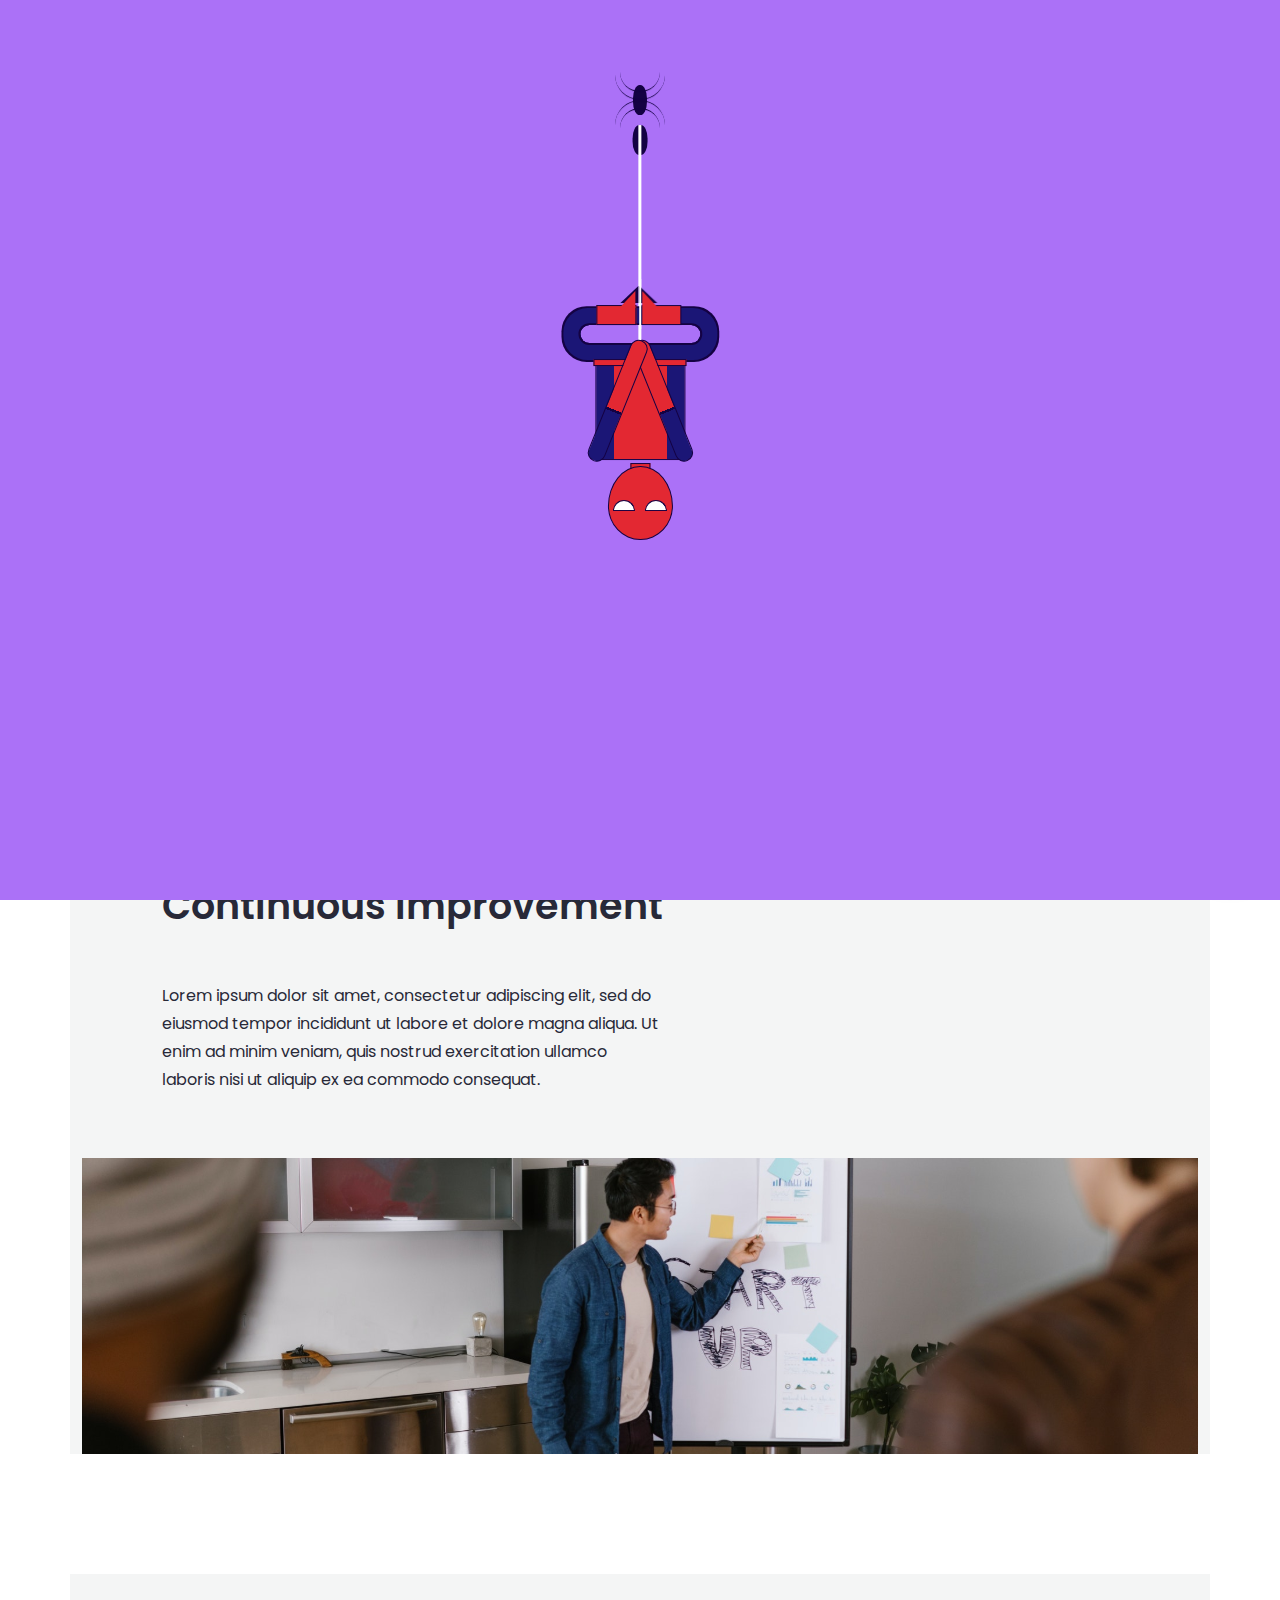
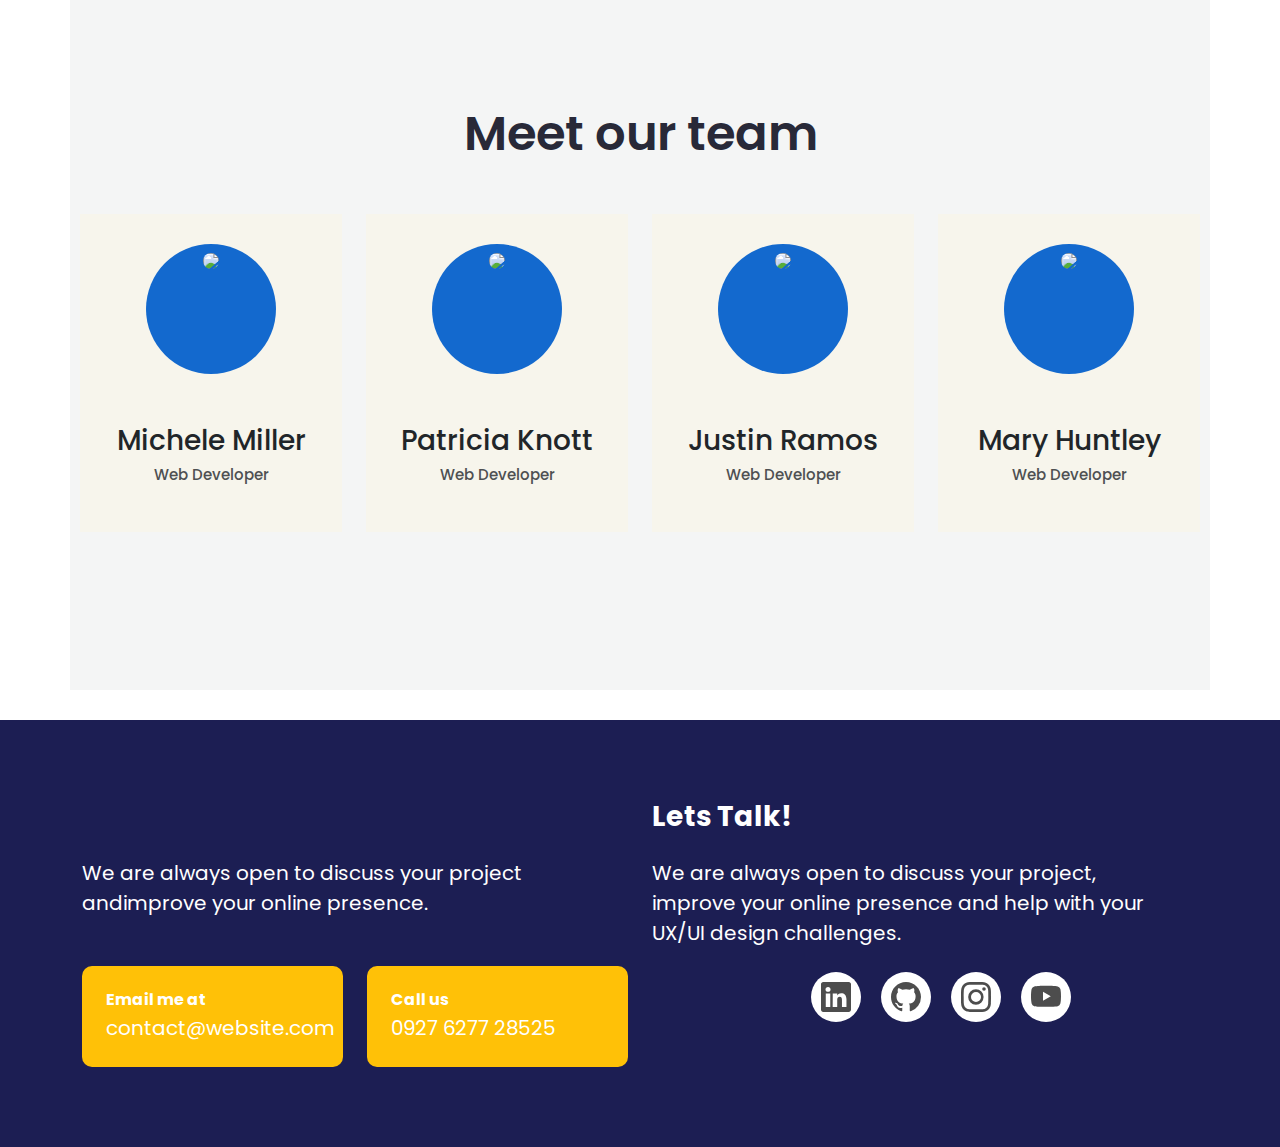
==== commit ebe56764: "Ramadan Mubarak" ====
--- a/pages/about.html
+++ b/pages/about.html
@@ -1,372 +1,708 @@
 <!DOCTYPE html>
 <html lang="en">
-
-<head>
-    <meta charset="UTF-8">
-    <meta name="viewport" content="width=device-width, initial-scale=1.0">
+  <head>
+    <meta charset="UTF-8" />
+    <meta name="viewport" content="width=device-width, initial-scale=1.0" />
     <title>About</title>
-    <link href="https://cdn.jsdelivr.net/npm/bootstrap@5.3.3/dist/css/bootstrap.min.css" rel="stylesheet"
-        integrity="sha384-QWTKZyjpPEjISv5WaRU9OFeRpok6YctnYmDr5pNlyT2bRjXh0JMhjY6hW+ALEwIH" crossorigin="anonymous">
-    <link rel="stylesheet" href="../css/style.css">
-    <link rel="stylesheet" href="../css/about.css">
-</head>
-
-<body>
-
-
+    <link
+      href="https://cdn.jsdelivr.net/npm/bootstrap@5.3.3/dist/css/bootstrap.min.css"
+      rel="stylesheet"
+      integrity="sha384-QWTKZyjpPEjISv5WaRU9OFeRpok6YctnYmDr5pNlyT2bRjXh0JMhjY6hW+ALEwIH"
+      crossorigin="anonymous"
+    />
+    <link
+      rel="stylesheet"
+      href="https://cdnjs.cloudflare.com/ajax/libs/font-awesome/6.7.2/css/all.min.css"
+    />
+    <link rel="stylesheet" href="../css/style.css" />
+    <link rel="stylesheet" href="../css/about.css" />
+    <style>
+      @media (max-width: 1400px) {
+        .lesson_students {
+          flex-direction: column;
+          justify-content: center !important;
+        }
+        @media (max-width: 368px) {
+          .stude_edin {
+            font-size: 28px;
+          }
+        }
+      }
+    </style>
+  </head>
+
+  <body>
     <div id="loading">
-        <div class="spider center">
-            <div class="rope center">
-                <div class="legs center">
-                    <div class="boot-l"></div>
-                    <div class="boot-r"></div>
-                </div>
-                <div class="costume center">
-                    <div class="spider">
-                        <div class="s1 center"></div>
-                        <div class="s2 center"></div>
-                        <div class="s3"></div>
-                        <div class="s4"></div>
-                    </div>
-                    <div class="belt center"></div>
-                    <div class="hand-r"></div>
-                    <div class="hand-l"></div>
-                    <div class="neck center"></div>
-                    <div class="mask center">
-                        <div class="eye-l"></div>
-                        <div class="eye-r"></div>
-                    </div>
-                    <div class="cover center"></div>
-                </div>
+      <div class="spider center">
+        <div class="rope center">
+          <div class="legs center">
+            <div class="boot-l"></div>
+            <div class="boot-r"></div>
+          </div>
+          <div class="costume center">
+            <div class="spider">
+              <div class="s1 center"></div>
+              <div class="s2 center"></div>
+              <div class="s3"></div>
+              <div class="s4"></div>
             </div>
+            <div class="belt center"></div>
+            <div class="hand-r"></div>
+            <div class="hand-l"></div>
+            <div class="neck center"></div>
+            <div class="mask center">
+              <div class="eye-l"></div>
+              <div class="eye-r"></div>
+            </div>
+            <div class="cover center"></div>
+          </div>
         </div>
+      </div>
     </div>
 
-    <div class="buttons  best">
-        <button class="main-button">
-            <svg width="30" height="30" fill="currentColor" viewBox="0 0 24 24" xmlns="http://www.w3.org/2000/svg">
+    <div class="sticky-menu-container">
+      <div class="inner-menu closed">
+        <ul class="menu-list">
+          <li class="menu-item">
+            <span class="item-icon">
+              <svg
+                version="1.1"
+                id="Layer_1"
+                xmlns="http://www.w3.org/2000/svg"
+                xmlns:xlink="http://www.w3.org/1999/xlink"
+                x="0px"
+                y="0px"
+                viewBox="0 0 92 92"
+                enable-background="new 0 0 92 92"
+                xml:space="preserve"
+              >
                 <path
-                    d="M15.75 5.125a3.125 3.125 0 1 1 .754 2.035l-8.397 3.9a3.124 3.124 0 0 1 0 1.88l8.397 3.9a3.125 3.125 0 1 1-.61 1.095l-8.397-3.9a3.125 3.125 0 1 1 0-4.07l8.397-3.9a3.125 3.125 0 0 1-.144-.94Z">
-                </path>
-            </svg>
-        </button>
-        <button class="discord-button button"
-            style="transition-delay: 0s, 0s, 0s; transition-property: translate, background, box-shadow;">
-            <svg xmlns="http://www.w3.org/2000/svg" viewBox="0 0 24 24" fill="currentColor" height="30" width="30">
-                <path
-                    d="M18.654 6.368a15.87 15.87 0 0 0-3.908-1.213.06.06 0 0 0-.062.03c-.17.3-.357.693-.487 1a14.628 14.628 0 0 0-4.39 0 9.911 9.911 0 0 0-.494-1 .061.061 0 0 0-.063-.03c-1.35.233-2.664.64-3.908 1.213a.05.05 0 0 0-.025.022c-2.49 3.719-3.172 7.346-2.837 10.928a.068.068 0 0 0 .025.045 15.936 15.936 0 0 0 4.794 2.424.06.06 0 0 0 .067-.023c.37-.504.699-1.036.982-1.595a.06.06 0 0 0-.034-.084 10.65 10.65 0 0 1-1.497-.714.06.06 0 0 1-.024-.08.06.06 0 0 1 .018-.022c.1-.075.201-.155.297-.234a.06.06 0 0 1 .061-.008c3.143 1.435 6.545 1.435 9.65 0a.062.062 0 0 1 .033-.005.061.061 0 0 1 .03.013c.096.08.197.159.298.234a.06.06 0 0 1 .016.081.062.062 0 0 1-.021.021c-.479.28-.98.518-1.499.713a.06.06 0 0 0-.032.085c.288.558.618 1.09.98 1.595a.06.06 0 0 0 .067.023 15.885 15.885 0 0 0 4.802-2.424.06.06 0 0 0 .025-.045c.4-4.14-.671-7.738-2.84-10.927a.04.04 0 0 0-.024-.023Zm-9.837 8.769c-.947 0-1.726-.87-1.726-1.935 0-1.066.765-1.935 1.726-1.935.968 0 1.74.876 1.726 1.935 0 1.066-.765 1.935-1.726 1.935Zm6.38 0c-.946 0-1.726-.87-1.726-1.935 0-1.066.764-1.935 1.725-1.935.969 0 1.741.876 1.726 1.935 0 1.066-.757 1.935-1.726 1.935Z">
-                </path>
-            </svg>
-        </button>
-        <button class="twitter-button button"
-            style="transition-delay: 0.1s, 0s, 0.1s; transition-property: translate, background, box-shadow;">
-            <svg xmlns="http://www.w3.org/2000/svg" viewBox="0 0 24 24" fill="currentColor" height="30" width="30">
-                <path
-                    d="M8.432 19.8c7.245 0 11.209-6.005 11.209-11.202 0-.168 0-.338-.007-.506A8.023 8.023 0 0 0 21.6 6.049a7.99 7.99 0 0 1-2.266.622 3.961 3.961 0 0 0 1.736-2.18 7.84 7.84 0 0 1-2.505.951 3.943 3.943 0 0 0-6.715 3.593A11.19 11.19 0 0 1 3.73 4.92a3.947 3.947 0 0 0 1.222 5.259 3.989 3.989 0 0 1-1.784-.49v.054a3.946 3.946 0 0 0 3.159 3.862 3.964 3.964 0 0 1-1.775.069 3.939 3.939 0 0 0 3.68 2.733 7.907 7.907 0 0 1-4.896 1.688 7.585 7.585 0 0 1-.936-.054A11.213 11.213 0 0 0 8.432 19.8Z">
-                </path>
-            </svg>
-        </button>
-        <button class="reddit-button button"
-            style="transition-delay: 0.2s, 0s, 0.2s; transition-property: translate, background, box-shadow;">
-            <a href="#back-top">
-    
-                <svg width="30" height="30" fill="currentColor" viewBox="0 0 24 24" xmlns="http://www.w3.org/2000/svg">
-                    <path
-                        d="M9.708 12a1.039 1.039 0 0 0-1.037 1.037c0 .574.465 1.05 1.037 1.04a1.04 1.04 0 0 0 0-2.077Zm2.304 4.559c.394 0 1.754-.048 2.47-.764a.29.29 0 0 0 0-.383.266.266 0 0 0-.382 0c-.442.454-1.408.61-2.088.61-.681 0-1.635-.156-2.089-.61a.266.266 0 0 0-.382 0 .266.266 0 0 0 0 .383c.705.704 2.065.763 2.471.763Zm1.24-3.509a1.04 1.04 0 0 0 1.039 1.037c.572 0 1.037-.476 1.037-1.037a1.039 1.039 0 0 0-2.075 0Z">
-                    </path>
-                    <path
-                        d="M22 12a10 10 0 1 1-20 0 10 10 0 0 1 20 0Zm-4.785-1.456c-.394 0-.753.155-1.015.406-1.001-.716-2.375-1.181-3.901-1.241l.667-3.127 2.173.466a1.038 1.038 0 1 0 1.037-1.087 1.037 1.037 0 0 0-.93.585l-2.422-.512a.254.254 0 0 0-.264.106.232.232 0 0 0-.035.096l-.74 3.485c-1.55.048-2.947.513-3.963 1.24a1.466 1.466 0 0 0-1.927-.082 1.454 1.454 0 0 0 .318 2.457 2.542 2.542 0 0 0-.037.441c0 2.244 2.614 4.07 5.836 4.07 3.222 0 5.835-1.813 5.835-4.07a2.73 2.73 0 0 0-.036-.44c.502-.227.86-.74.86-1.337 0-.813-.656-1.456-1.456-1.456Z">
-                    </path>
-                </svg>
-            </a>
-    
-        </button>
-        <button class="messenger-button button"
-            style="transition-delay: 0.3s, 0s, 0.3s; transition-property: translate, background, box-shadow;">
-    
-            <svg width="30" height="30" fill="currentColor" viewBox="0 0 24 24" xmlns="http://www.w3.org/2000/svg">
-                <path
-                    d="M2 11.7C2 6.126 6.366 2 12 2s10 4.126 10 9.7c0 5.574-4.366 9.7-10 9.7-1.012 0-1.982-.134-2.895-.384a.799.799 0 0 0-.534.038l-1.985.877a.8.8 0 0 1-1.122-.707l-.055-1.779a.799.799 0 0 0-.269-.57C3.195 17.135 2 14.615 2 11.7Zm6.932-1.824-2.937 4.66c-.281.448.268.952.689.633l3.156-2.395a.6.6 0 0 1 .723-.003l2.336 1.753a1.501 1.501 0 0 0 2.169-.4l2.937-4.66c.283-.448-.267-.952-.689-.633l-3.156 2.395a.6.6 0 0 1-.723.003l-2.336-1.754a1.5 1.5 0 0 0-2.169.4v.001Z">
-                </path>
-            </svg>
-        </button>
-        <button class="pinterest-button button"
-            style="transition-delay: 0.4s, 0s, 0.4s; transition-property: translate, background, box-shadow;">
-            <svg xmlns="http://www.w3.org/2000/svg" viewBox="0 0 24 24" fill="currentColor" height="30" width="30">
-                <path
-                    d="M12.48 2.4a9.6 9.6 0 0 0-3.498 18.543c-.084-.76-.16-1.927.033-2.757.175-.75 1.125-4.772 1.125-4.772s-.287-.575-.287-1.424c0-1.336.774-2.332 1.738-2.332.818 0 1.214.614 1.214 1.352 0 .824-.524 2.055-.795 3.196-.226.955.48 1.735 1.422 1.735 1.706 0 3.018-1.8 3.018-4.397 0-2.298-1.653-3.904-4.01-3.904-2.732 0-4.335 2.048-4.335 4.165 0 .825.318 1.71.714 2.191a.288.288 0 0 1 .067.276c-.073.302-.235.955-.266 1.088-.042.176-.14.213-.322.129-1.2-.558-1.949-2.311-1.949-3.72 0-3.028 2.201-5.808 6.344-5.808 3.33 0 5.918 2.372 5.918 5.544 0 3.308-2.087 5.971-4.981 5.971-.974 0-1.888-.505-2.201-1.103l-.598 2.283c-.217.834-.803 1.879-1.194 2.516A9.6 9.6 0 1 0 12.48 2.4Z">
-                </path>
-            </svg>
-        </button>
-        <button class="instagram-button button"
-            style="transition-delay: 0.5s, 0s, 0.5s; transition-property: translate, background, box-shadow;">
-            <svg width="30" height="30" fill="currentColor" viewBox="0 0 24 24" xmlns="http://www.w3.org/2000/svg">
-                <path
-                    d="M12 2c-2.714 0-3.055.013-4.121.06-1.066.05-1.793.217-2.429.465a4.896 4.896 0 0 0-1.771 1.154A4.909 4.909 0 0 0 2.525 5.45c-.248.635-.416 1.362-.465 2.425C2.013 8.944 2 9.284 2 12.001c0 2.715.013 3.055.06 4.121.05 1.066.217 1.792.465 2.428a4.91 4.91 0 0 0 1.154 1.771 4.88 4.88 0 0 0 1.77 1.154c.637.247 1.362.416 2.427.465 1.068.047 1.408.06 4.124.06 2.716 0 3.055-.012 4.122-.06 1.064-.05 1.793-.218 2.43-.465a4.893 4.893 0 0 0 1.77-1.154 4.91 4.91 0 0 0 1.153-1.771c.246-.636.415-1.363.465-2.428.047-1.066.06-1.406.06-4.122s-.012-3.056-.06-4.124c-.05-1.064-.219-1.791-.465-2.426a4.907 4.907 0 0 0-1.154-1.771 4.888 4.888 0 0 0-1.771-1.154c-.637-.248-1.365-.416-2.429-.465-1.067-.047-1.406-.06-4.123-.06H12Zm-.896 1.803H12c2.67 0 2.987.008 4.04.057.975.044 1.505.208 1.858.344.466.181.8.399 1.15.748.35.35.566.683.747 1.15.138.352.3.882.344 1.857.049 1.053.059 1.37.059 4.039 0 2.668-.01 2.986-.059 4.04-.044.974-.207 1.503-.344 1.856a3.09 3.09 0 0 1-.748 1.149 3.09 3.09 0 0 1-1.15.747c-.35.137-.88.3-1.857.345-1.053.047-1.37.059-4.04.059s-2.987-.011-4.041-.059c-.975-.045-1.504-.208-1.856-.345a3.097 3.097 0 0 1-1.15-.747 3.1 3.1 0 0 1-.75-1.15c-.136-.352-.3-.882-.344-1.857-.047-1.054-.057-1.37-.057-4.041 0-2.67.01-2.985.057-4.039.045-.975.208-1.505.345-1.857.181-.466.399-.8.749-1.15a3.09 3.09 0 0 1 1.15-.748c.352-.137.881-.3 1.856-.345.923-.042 1.28-.055 3.144-.056v.003Zm6.235 1.66a1.2 1.2 0 1 0 0 2.4 1.2 1.2 0 0 0 0-2.4ZM12 6.865a5.136 5.136 0 1 0-.16 10.272A5.136 5.136 0 0 0 12 6.865Zm0 1.801a3.334 3.334 0 1 1 0 6.668 3.334 3.334 0 0 1 0-6.668Z">
-                </path>
-            </svg>
-        </button>
-        <button class="snapchat-button button"
-            style="transition-delay: 0.6s, 0s, 0.6s; transition-property: translate, background, box-shadow;">
-            <svg xmlns="http://www.w3.org/2000/svg" viewBox="0 0 24 24" fill="currentColor" height="30" width="30">
-                <path
-                    d="M21.929 16.407c-.139-.378-.404-.58-.705-.748a1.765 1.765 0 0 0-.154-.08l-.273-.139c-.94-.499-1.674-1.127-2.183-1.872a4.234 4.234 0 0 1-.375-.664c-.043-.125-.04-.195-.01-.259a.424.424 0 0 1 .121-.125l.44-.289a14.1 14.1 0 0 0 .464-.306c.386-.27.656-.558.825-.878a1.745 1.745 0 0 0 .086-1.45c-.256-.672-.891-1.09-1.661-1.09-.206 0-.41.027-.609.082.008-.46-.002-.947-.043-1.424-.146-1.68-.734-2.56-1.347-3.263a5.367 5.367 0 0 0-1.368-1.1C14.204 2.27 13.15 2 11.998 2c-1.15 0-2.2.27-3.131.801-.515.29-.978.663-1.371 1.104-.613.703-1.2 1.584-1.347 3.263-.041.477-.05.965-.045 1.422a2.288 2.288 0 0 0-.608-.081c-.77 0-1.405.418-1.66 1.091a1.747 1.747 0 0 0 .083 1.451c.17.32.44.608.825.877.103.072.263.174.464.307l.424.276c.054.036.1.083.136.138.033.066.034.137-.015.271a4.204 4.204 0 0 1-.369.65c-.497.729-1.21 1.346-2.12 1.84-.481.255-.982.425-1.193 1-.16.435-.055.929.35 1.344.148.156.32.287.51.387a5.54 5.54 0 0 0 1.25.5c.09.023.176.061.253.113.148.13.128.325.324.61.099.147.225.275.37.375.413.286.876.303 1.369.322.444.018.947.038 1.521.225.238.08.486.233.773.41.687.423 1.63 1.003 3.207 1.003s2.525-.583 3.22-1.008c.284-.175.53-.325.761-.401.575-.19 1.079-.21 1.523-.226.491-.019.955-.038 1.369-.323.172-.12.315-.277.42-.46.142-.24.137-.409.27-.525a.783.783 0 0 1 .238-.108 5.552 5.552 0 0 0 1.268-.506c.2-.108.382-.25.536-.42l.005-.006c.38-.406.475-.886.32-1.309Zm-1.401.753c-.855.473-1.424.421-1.866.706-.375.242-.153.763-.425.95-.337.233-1.327-.015-2.607.408-1.056.349-1.73 1.352-3.629 1.352-1.898 0-2.556-1.001-3.63-1.355-1.277-.422-2.27-.175-2.604-.406-.273-.188-.052-.71-.427-.951-.442-.285-1.011-.234-1.865-.704-.545-.3-.236-.488-.055-.575 3.098-1.499 3.592-3.813 3.613-3.985.027-.207.056-.371-.173-.582-.221-.206-1.202-.813-1.475-1.003-.45-.315-.65-.629-.502-1.015.102-.268.351-.369.612-.369.083 0 .166.01.247.028.495.107.975.356 1.252.422a.477.477 0 0 0 .103.014c.147 0 .2-.075.19-.244-.033-.541-.11-1.596-.024-2.582.117-1.355.555-2.028 1.074-2.622.25-.286 1.42-1.525 3.662-1.525 2.24 0 3.415 1.234 3.664 1.52.52.593.957 1.265 1.073 2.622.085.985.012 2.04-.023 2.581-.013.178.042.244.19.244a.442.442 0 0 0 .102-.013c.278-.067.759-.316 1.253-.422a1.14 1.14 0 0 1 .246-.029c.262 0 .511.102.612.369.147.386-.05.7-.5 1.015-.273.19-1.255.797-1.476 1.002-.23.212-.2.375-.174.583.023.175.517 2.489 3.613 3.986.184.091.492.278-.051.58Z">
-                </path>
-            </svg>
-        </button>
-        <button class="whatsapp-button button"
-            style="transition-delay: 0.7s, 0s, 0.7s; transition-property: translate, background, box-shadow;">
-            <svg xmlns="http://www.w3.org/2000/svg" viewBox="0 0 24 24" fill="currentColor" height="30" width="30">
-                <path
-                    d="M19.001 4.908A9.817 9.817 0 0 0 11.992 2C6.534 2 2.085 6.448 2.08 11.908c0 1.748.458 3.45 1.321 4.956L2 22l5.255-1.377a9.916 9.916 0 0 0 4.737 1.206h.005c5.46 0 9.908-4.448 9.913-9.913A9.872 9.872 0 0 0 19 4.908h.001ZM11.992 20.15A8.216 8.216 0 0 1 7.797 19l-.3-.18-3.117.818.833-3.041-.196-.314a8.2 8.2 0 0 1-1.258-4.381c0-4.533 3.696-8.23 8.239-8.23a8.2 8.2 0 0 1 5.825 2.413 8.196 8.196 0 0 1 2.41 5.825c-.006 4.55-3.702 8.24-8.24 8.24Zm4.52-6.167c-.247-.124-1.463-.723-1.692-.808-.228-.08-.394-.123-.556.124-.166.246-.641.808-.784.969-.143.166-.29.185-.537.062-.247-.125-1.045-.385-1.99-1.23-.738-.657-1.232-1.47-1.38-1.716-.142-.247-.013-.38.11-.504.11-.11.247-.29.37-.432.126-.143.167-.248.248-.413.082-.167.043-.31-.018-.433-.063-.124-.557-1.345-.765-1.838-.2-.486-.404-.419-.557-.425-.142-.009-.309-.009-.475-.009a.911.911 0 0 0-.661.31c-.228.247-.864.845-.864 2.067 0 1.22.888 2.395 1.013 2.56.122.167 1.742 2.666 4.229 3.74.587.257 1.05.408 1.41.523.595.19 1.13.162 1.558.1.475-.072 1.464-.6 1.673-1.178.205-.58.205-1.075.142-1.18-.061-.104-.227-.165-.475-.29Z">
-                </path>
-            </svg>
-        </button>
-    </div>
-
-
-    <!-- <div class="sticky-menu-container">
-        <div class="inner-menu closed">
-            <ul class="menu-list">
-                <li class="menu-item">
-                    <span class="item-icon">
-                        <svg version="1.1" id="Layer_1" xmlns="http://www.w3.org/2000/svg"
-                            xmlns:xlink="http://www.w3.org/1999/xlink" x="0px" y="0px" viewBox="0 0 92 92"
-                            enable-background="new 0 0 92 92" xml:space="preserve">
-                            <path id="XMLID_1160_" d="M46,27c-12.6,0-22.9,10.4-22.9,23.2c0,12.8,10.3,23.2,22.9,23.2s22.9-10.4,22.9-23.2
+                  id="XMLID_1160_"
+                  d="M46,27c-12.6,0-22.9,10.4-22.9,23.2c0,12.8,10.3,23.2,22.9,23.2s22.9-10.4,22.9-23.2
           C68.9,37.4,58.6,27,46,27z M46,65.5c-8.2,0-14.9-6.8-14.9-15.2S37.8,35,46,35s14.9,6.8,14.9,15.2S54.2,65.5,46,65.5z M57.1,51.2
           c-0.2,1.8-1.7,3-3.5,3c-0.2,0-0.3,0-0.5,0c-1.9-0.3-3.3-2-3-3.9c0.4-2.9-3-4.5-3.2-4.6c-1.7-0.8-2.5-2.9-1.7-4.6
           c0.8-1.7,2.8-2.5,4.6-1.8C53,40.7,58,44.7,57.1,51.2z M49.4,55.6c0.7,0.7,1.2,1.8,1.2,2.8c0,1-0.4,2.1-1.2,2.8
           c-0.8,0.7-1.8,1.2-2.8,1.2s-2.1-0.4-2.8-1.2c-0.7-0.8-1.2-1.8-1.2-2.8c0-1.1,0.4-2.1,1.2-2.8c0.8-0.8,1.8-1.2,2.8-1.2
           S48.7,54.8,49.4,55.6z M88,26H72.6l-4.3-16c-0.5-1.7-2.1-3-3.9-3H27.5c-1.8,0-3.4,1.3-3.9,3l-4.3,16H4c-2.2,0-4,1.7-4,3.9V81
           c0,2.2,1.8,4,4,4h84c2.2,0,4-1.8,4-4V29.9C92,27.7,90.2,26,88,26z M84,77H8V34h14.4c1.8,0,3.4-1.3,3.9-3l4.3-16h30.8l4.3,16
-          c0.5,1.7,2.1,3,3.9,3H84V77z" />
-                        </svg>
-                    </span>
-                    <span class="item-text">photo</span>
-                </li>
-                <li class="menu-item">
-                    <span class="item-icon">
-                        <svg version="1.1" id="Layer_1" xmlns="http://www.w3.org/2000/svg"
-                            xmlns:xlink="http://www.w3.org/1999/xlink" x="0px" y="0px" width="92px" height="92px"
-                            viewBox="0 0 92 92" enable-background="new 0 0 92 92" xml:space="preserve">
-                            <path id="XMLID_1960_" d="M76,2H16c-2.2,0-4,1.8-4,4v80c0,2.2,1.8,4,4,4h60c2.2,0,4-1.8,4-4V6C80,3.8,78.2,2,76,2z M72,82H20V10h52
+          c0.5,1.7,2.1,3,3.9,3H84V77z"
+                />
+              </svg>
+            </span>
+            <span class="item-text">photo</span>
+          </li>
+          <li class="menu-item">
+            <span class="item-icon">
+              <svg
+                version="1.1"
+                id="Layer_1"
+                xmlns="http://www.w3.org/2000/svg"
+                xmlns:xlink="http://www.w3.org/1999/xlink"
+                x="0px"
+                y="0px"
+                width="92px"
+                height="92px"
+                viewBox="0 0 92 92"
+                enable-background="new 0 0 92 92"
+                xml:space="preserve"
+              >
+                <path
+                  id="XMLID_1960_"
+                  d="M76,2H16c-2.2,0-4,1.8-4,4v80c0,2.2,1.8,4,4,4h60c2.2,0,4-1.8,4-4V6C80,3.8,78.2,2,76,2z M72,82H20V10h52
           V82z M28.5,65c0-2.2,1.8-4,4-4h27c2.2,0,4,1.8,4,4s-1.8,4-4,4h-27C30.3,69,28.5,67.2,28.5,65z M29.1,46c0-2.2,1.8-4,4-4h26.3
           c2.2,0,4,1.8,4,4s-1.8,4-4,4H33.1C30.9,50,29.1,48.2,29.1,46z M29.1,27c0-2.2,1.8-4,4-4h26.3c2.2,0,4,1.8,4,4s-1.8,4-4,4H33.1
-          C30.9,31,29.1,29.2,29.1,27z" />
-                        </svg>
-                    </span>
-                    <span class="item-text">files</span>
-                </li>
-                <li class="menu-item">
-                    <span class="item-icon"><svg version="1.1" id="Layer_1" xmlns="http://www.w3.org/2000/svg"
-                            xmlns:xlink="http://www.w3.org/1999/xlink" x="0px" y="0px" width="92px" height="92px"
-                            viewBox="0 0 92 92" enable-background="new 0 0 92 92" xml:space="preserve">
-                            <path id="XMLID_57_" d="M68.3,88c0,2.2-1.8,4-4.1,4H27.6c-2.3,0-4.1-1.8-4.1-4s1.8-4,4.1-4h14.8l0-6.8c0-1.9,1.6-3.5,3.6-3.5
+          C30.9,31,29.1,29.2,29.1,27z"
+                />
+              </svg>
+            </span>
+            <span class="item-text">files</span>
+          </li>
+          <li class="menu-item">
+            <span class="item-icon"
+              ><svg
+                version="1.1"
+                id="Layer_1"
+                xmlns="http://www.w3.org/2000/svg"
+                xmlns:xlink="http://www.w3.org/1999/xlink"
+                x="0px"
+                y="0px"
+                width="92px"
+                height="92px"
+                viewBox="0 0 92 92"
+                enable-background="new 0 0 92 92"
+                xml:space="preserve"
+              >
+                <path
+                  id="XMLID_57_"
+                  d="M68.3,88c0,2.2-1.8,4-4.1,4H27.6c-2.3,0-4.1-1.8-4.1-4s1.8-4,4.1-4h14.8l0-6.8c0-1.9,1.6-3.5,3.6-3.5
           c2,0,3.6,1.6,3.6,3.5l0,6.8h14.7C66.5,84,68.3,85.8,68.3,88z M67.4,29C67.4,29,67.4,29,67.4,29c-2,0-3.6,1.6-3.6,3.5l0,26
           c0,1.5-0.6,2.9-1.6,3.9c-1,1-2.3,1.6-3.7,1.6c0,0,0,0,0,0l-25,0c-1.4,0-2.7-0.6-3.7-1.6c-1-1.1-1.6-2.4-1.6-3.9l0-26
           c0-1.9-1.6-3.5-3.6-3.5c0,0,0,0,0,0c-2,0-3.6,1.6-3.6,3.5l0,26c0,3.3,1.3,6.5,3.6,8.8c2.4,2.4,5.5,3.7,8.9,3.7l25,0c0,0,0,0,0,0
           c3.4,0,6.5-1.3,8.9-3.7c2.3-2.4,3.6-5.5,3.6-8.8l0-26C71,30.6,69.4,29,67.4,29z M35.2,56.3c-1.4-1.7-2.2-3.7-2.2-5.7l0-41.7
           c0-2,0.8-4.1,2.3-5.8C36.9,1.1,39,0,41.1,0c0,0,0,0,0,0h9.7C55.4,0,59,4.8,59,8.8l0,41.6c0,4-3.6,8.6-8.1,8.6c0,0,0,0,0,0l-9.7,0.2
           C39,59.2,36.8,58.2,35.2,56.3z M41.1,50.6c0,0.2,0.3,0.6,0.5,0.8l8.7,0c0.2-0.2,0.5-0.6,0.5-0.9l0-41.7c0-0.2-0.3-0.6-0.5-0.8
-          l-8.7,0c-0.2,0.2-0.5,0.7-0.5,0.9L41.1,50.6z" />
-                        </svg>
-
-                    </span>
-                    <span class="item-text">record</span>
-                </li>
-                <li class="menu-item">
-                    <span class="item-icon">
-                        <svg version="1.1" id="Layer_1" xmlns="http://www.w3.org/2000/svg"
-                            xmlns:xlink="http://www.w3.org/1999/xlink" x="0px" y="0px" width="92px" height="92px"
-                            viewBox="0 0 92 92" enable-background="new 0 0 92 92" xml:space="preserve">
-                            <path id="XMLID_1284_" d="M88,6H4c-2.2,0-4,1.8-4,4v51.1C0,63.3,1.8,65,4,65h47v17c0,1.7,1.3,3.2,2.8,3.8c0.5,0.2,1,0.2,1.5,0.2
+          l-8.7,0c-0.2,0.2-0.5,0.7-0.5,0.9L41.1,50.6z"
+                />
+              </svg>
+            </span>
+            <span class="item-text">record</span>
+          </li>
+          <li class="menu-item">
+            <span class="item-icon">
+              <svg
+                version="1.1"
+                id="Layer_1"
+                xmlns="http://www.w3.org/2000/svg"
+                xmlns:xlink="http://www.w3.org/1999/xlink"
+                x="0px"
+                y="0px"
+                width="92px"
+                height="92px"
+                viewBox="0 0 92 92"
+                enable-background="new 0 0 92 92"
+                xml:space="preserve"
+              >
+                <path
+                  id="XMLID_1284_"
+                  d="M88,6H4c-2.2,0-4,1.8-4,4v51.1C0,63.3,1.8,65,4,65h47v17c0,1.7,1.3,3.2,2.8,3.8c0.5,0.2,1,0.2,1.5,0.2
           c1.2,0,2.3-0.5,3.1-1.4L75,65h13c2.2,0,4-1.7,4-3.9V10C92,7.8,90.2,6,88,6z M84,57H73.2c-1.2,0-2.5,0.6-3.3,1.4L59,71.1v-10
           c0-2.2-1.4-4.1-3.6-4.1H8V14h76V57z M18.6,28c0-2.2,1.8-4,4-4h29c2.2,0,4,1.8,4,4s-1.8,4-4,4h-29C20.4,32,18.6,30.2,18.6,28z
            M62.5,31.1c-0.7-0.7-1.2-1.8-1.2-2.8c0-1.1,0.4-2.1,1.2-2.8c0.8-0.8,1.8-1.2,2.8-1.2c1.1,0,2.1,0.4,2.8,1.2
-          c0.7,0.7,1.2,1.8,1.2,2.8c0,1.1-0.4,2.1-1.2,2.8c-0.8,0.8-1.8,1.2-2.8,1.2C64.3,32.2,63.3,31.8,62.5,31.1z" />
-                        </svg>
-                    </span>
-                    <a style="text-decoration: none;" class="item-text" href="#back-top">Back top</a>
-                </li>
+          c0.7,0.7,1.2,1.8,1.2,2.8c0,1.1-0.4,2.1-1.2,2.8c-0.8,0.8-1.8,1.2-2.8,1.2C64.3,32.2,63.3,31.8,62.5,31.1z"
+                />
+              </svg>
+            </span>
+            <a style="text-decoration: none" class="item-text" href="#back-top"
+              >Back top</a
+            >
+          </li>
+        </ul>
+      </div>
+      <div class="outer-button">
+        <div class="icon-container">
+          <svg
+            version="1.1"
+            id="Layer_1"
+            xmlns="http://www.w3.org/2000/svg"
+            xmlns:xlink="http://www.w3.org/1999/xlink"
+            x="0px"
+            y="0px"
+            viewBox="0 0 92 92"
+            enable-background="new 0 0 92 92"
+            xml:space="preserve"
+            class="close-icon"
+          >
+            <path
+              id="XMLID_732_"
+              d="M70.7,64.3c1.8,1.8,1.8,4.6,0,6.4c-0.9,0.9-2,1.3-3.2,1.3c-1.2,0-2.3-0.4-3.2-1.3L46,52.4L27.7,70.7
+          c-0.9,0.9-2,1.3-3.2,1.3s-2.3-0.4-3.2-1.3c-1.8-1.8-1.8-4.6,0-6.4L39.6,46L21.3,27.7c-1.8-1.8-1.8-4.6,0-6.4c1.8-1.8,4.6-1.8,6.4,0
+          L46,39.6l18.3-18.3c1.8-1.8,4.6-1.8,6.4,0c1.8,1.8,1.8,4.6,0,6.4L52.4,46L70.7,64.3z"
+            />
+          </svg>
+          <svg
+            version="1.1"
+            id="Layer_1"
+            xmlns="http://www.w3.org/2000/svg"
+            xmlns:xlink="http://www.w3.org/1999/xlink"
+            x="0px"
+            y="0px"
+            viewBox="0 0 92 92"
+            enable-background="new 0 0 92 92"
+            xml:space="preserve"
+            class="arrow-icon"
+          >
+            <path
+              id="XMLID_507_"
+              d="M49.9,88c-0.2,0-0.4,0-0.6-0.1c-1.8-0.3-3.2-1.7-3.3-3.5l-3.5-34.8L7.6,46.1c-1.8-0.2-3.3-1.6-3.5-3.3
+          c-0.3-1.8,0.7-3.5,2.3-4.3l76-34.1c1.5-0.7,3.3-0.4,4.5,0.8c1.2,1.2,1.5,3,0.8,4.5l-34.1,76C52.9,87.1,51.4,88,49.9,88z M23.3,39.7
+          L46.4,42c1.9,0.2,3.4,1.7,3.6,3.6l2.4,23.1L76,16L23.3,39.7z"
+            />
+          </svg>
+        </div>
+      </div>
+    </div>
+
+    <nav
+      id="back-top"
+      class="navbar navbar-expand-lg py-4"
+      style="background-color: #1c1e53 !important"
+    >
+      <div class="container d-flex justify-content-between align-items-center">
+        <a class="navbar-brand" href="#">
+          <img src="../imgs/logo.svg" alt="" />
+        </a>
+
+        <button
+          class="navbar-toggler bg-white"
+          type="button"
+          data-bs-toggle="offcanvas"
+          data-bs-target="#offcanvasNavbar"
+          aria-controls="offcanvasNavbar"
+        >
+          <span class="navbar-toggler-icon"></span>
+        </button>
+
+        <div
+          class="collapse navbar-collapse justify-content-end align-items-center d-none d-lg-flex"
+        >
+          <ul class="navbar-nav me-3 mb-2 mb-lg-0 fonts">
+            <li class="nav-item">
+              <a
+                class="nav-link active text-white"
+                aria-current="page"
+                href="../index.html"
+                >Home</a
+              >
+            </li>
+            <li class="nav-item">
+              <a class="nav-link text-white" href="#">About us</a>
+            </li>
+            <li class="nav-item">
+              <a class="nav-link text-white" href="./pricing.html">Pricing</a>
+            </li>
+            <li class="nav-item">
+              <a
+                class="nav-link text-white"
+                aria-disabled="true"
+                href="./work.html"
+                >Work</a
+              >
+            </li>
+            <li class="nav-item">
+              <a
+                class="nav-link text-white"
+                aria-disabled="true"
+                href="./blog.html"
+                >Blog</a
+              >
+            </li>
+          </ul>
+          <button
+            class="btn btn-outline-success text-white border-white"
+            style="border-radius: 50px"
+            type="button"
+          >
+            <a
+              class="nav-link text-white px-4 py-2"
+              aria-disabled="true"
+              href="./contact.html"
+              >Contact us</a
+            >
+          </button>
+        </div>
+      </div>
+    </nav>
+
+    <div
+      class="offcanvas offcanvas-start text-bg-dark"
+      tabindex="-1"
+      id="offcanvasNavbar"
+      aria-labelledby="offcanvasNavbarLabel"
+    >
+      <div class="offcanvas-header">
+        <h5 class="offcanvas-title" id="offcanvasNavbarLabel">Menu</h5>
+        <button
+          type="button"
+          class="btn-close btn-close-white"
+          data-bs-dismiss="offcanvas"
+          aria-label="Close"
+        ></button>
+      </div>
+      <div class="offcanvas-body">
+        <ul class="navbar-nav justify-content-end flex-grow-1 pe-3">
+          <li class="nav-item">
+            <a
+              class="nav-link active text-white"
+              aria-current="page"
+              href="../index.html"
+              >Home</a
+            >
+          </li>
+          <li class="nav-item">
+            <a class="nav-link text-white" href="#">About us</a>
+          </li>
+          <li class="nav-item">
+            <a class="nav-link text-white" href="./pricing.html">Pricing</a>
+          </li>
+          <li class="nav-item">
+            <a class="nav-link text-white" href="./work.html">Work</a>
+          </li>
+          <li class="nav-item">
+            <a class="nav-link text-white" href="./blog.html">Blog</a>
+          </li>
+        </ul>
+        <button
+          class="btn btn-outline-success mt-3 px-4 py-2 text-white border-white w-100"
+          style="border-radius: 50px"
+          type="button"
+        >
+          Contact us
+        </button>
+      </div>
+    </div>
+
+    <section class="about-section">
+      <div class="container">
+        <div class="row align-items-center">
+          <div class="col-lg-6">
+            <h5 class="section-subtitle">About us</h5>
+            <h2 class="section-title">Our designs solve problems</h2>
+            <p class="section-description">
+              Lorem ipsum dolor sit amet, consectetur adipiscing elit, sed
+              <br />
+              do eiusmod tempor incididunt ut labore et dolore magna <br />
+              aliqua. Ut enim ad minim veniam.
+            </p>
+          </div>
+          <div class="col-lg-6">
+            <div class="about-image">
+              <img
+                src="../imgs/https_/www.pexels.com/photo/group-of-people-sitting-indoors-3184360.svg"
+                alt=""
+              />
+            </div>
+          </div>
+        </div>
+      </div>
+    </section>
+    <section style="background-color: #f4f5f5" class="container">
+      <div
+        style="padding: 80px"
+        class="lesson_students d-flex justify-content-between pt-5 pb-5"
+      >
+        <div class="stident_1">
+          <h3 class="stude_edin">Goal focussed</h3>
+          <p class="mt-5 text_p">
+            Lorem ipsum dolor sit amet, consectetur adipiscing elit, sed do
+            <br />
+            eiusmod tempor incididunt ut labore et dolore magna aliqua. Ut
+            <br />
+            enim ad minim veniam, quis nostrud exercitation ullamco
+            <br />laboris nisi ut aliquip ex ea commodo consequat.
+          </p>
+        </div>
+        <div class="stident_1">
+          <h3 class="stude_edin">Continuous improvement</h3>
+          <p class="mt-5 text_p">
+            Lorem ipsum dolor sit amet, consectetur adipiscing elit, sed do
+            <br />
+            eiusmod tempor incididunt ut labore et dolore magna aliqua. Ut
+            <br />
+            enim ad minim veniam, quis nostrud exercitation ullamco <br />
+            laboris nisi ut aliquip ex ea commodo consequat.
+          </p>
+        </div>
+      </div>
+      <div class="img_start_up">
+        <img
+          src="../imgs/https_/https_/www.pexels.com/photo/man-in-blue-jacket-looking-at-white-board-7413916.svg"
+          alt=""
+        />
+      </div>
+    </section>
+
+    <section
+      style="
+        background-color: #f4f5f5;
+        margin-top: 120px;
+        margin-bottom: 30px;
+        padding: 128px 10px;
+      "
+      class="container"
+    >
+      <div class="cards_people_inform text-center">
+        <h3 class="meet_h3">Meet our team</h3>
+
+        <div class="row mt-5">
+          <div class="col-12 col-sm-6 col-md-4 col-lg-3">
+            <div class="our-team">
+              <div class="picture">
+                <img
+                  class="img-fluid"
+                  src="https://picsum.photos/130/130?image=1027"
+                />
+              </div>
+              <div class="team-content">
+                <h3 class="name">Michele Miller</h3>
+                <h4 class="title">Web Developer</h4>
+              </div>
+              <ul class="social">
+                <li>
+                  <a href="https://www.apple.com/" aria-hidden="true"
+                    ><i class="fa-brands fa-apple"></i
+                  ></a>
+                </li>
+                <li>
+                  <a href="https://github.com/" aria-hidden="true"
+                    ><i class="fa-brands fa-github"></i
+                  ></a>
+                </li>
+                <li>
+                  <a href="https://www.google.com/" aria-hidden="true"
+                    ><i class="fa-brands fa-react"></i
+                  ></a>
+                </li>
+                <li>
+                  <a
+                    href="https://www.figma.com/design/ra1Ax8fdHFqVufDIjvYCZ0/AP-BOOTSTRAP?node-id=0-1&p=f&t=XPUd2IlnCMDugNHW-0"
+                    aria-hidden="true"
+                    ><i class="fa-brands fa-figma"></i
+                  ></a>
+                </li>
+              </ul>
+            </div>
+          </div>
+          <div class="col-12 col-sm-6 col-md-4 col-lg-3">
+            <div class="our-team">
+              <div class="picture">
+                <img
+                  class="img-fluid"
+                  src="https://picsum.photos/130/130?image=839"
+                />
+              </div>
+              <div class="team-content">
+                <h3 class="name">Patricia Knott</h3>
+                <h4 class="title">Web Developer</h4>
+              </div>
+              <ul class="social">
+                <li>
+                  <a href="https://www.apple.com/" aria-hidden="true"
+                    ><i class="fa-brands fa-playstation"></i
+                  ></a>
+                </li>
+                <li>
+                  <a href="https://github.com/" aria-hidden="true"
+                    ><i class="fa-brands fa-github"></i
+                  ></a>
+                </li>
+                <li>
+                  <a href="https://www.google.com/" aria-hidden="true"
+                    ><i class="fa-brands fa-react"></i
+                  ></a>
+                </li>
+                <li>
+                  <a
+                    href="https://www.figma.com/design/ra1Ax8fdHFqVufDIjvYCZ0/AP-BOOTSTRAP?node-id=0-1&p=f&t=XPUd2IlnCMDugNHW-0"
+                    aria-hidden="true"
+                    ><i class="fa-brands fa-figma"></i
+                  ></a>
+                </li>
+              </ul>
+            </div>
+          </div>
+          <div class="col-12 col-sm-6 col-md-4 col-lg-3">
+            <div class="our-team">
+              <div class="picture">
+                <img
+                  class="img-fluid"
+                  src="https://picsum.photos/130/130?image=856"
+                />
+              </div>
+              <div class="team-content">
+                <h3 class="name">Justin Ramos</h3>
+                <h4 class="title">Web Developer</h4>
+              </div>
+              <ul class="social">
+                <li>
+                  <a href="https://www.apple.com/" aria-hidden="true"
+                    ><i class="fa-brands fa-youtube"></i
+                  ></a>
+                </li>
+                <li>
+                  <a href="https://github.com/" aria-hidden="true"
+                    ><i class="fa-brands fa-github"></i
+                  ></a>
+                </li>
+                <li>
+                  <a href="https://www.google.com/" aria-hidden="true"
+                    ><i class="fa-brands fa-react"></i
+                  ></a>
+                </li>
+                <li>
+                  <a
+                    href="https://www.figma.com/design/ra1Ax8fdHFqVufDIjvYCZ0/AP-BOOTSTRAP?node-id=0-1&p=f&t=XPUd2IlnCMDugNHW-0"
+                    aria-hidden="true"
+                    ><i class="fa-brands fa-figma"></i
+                  ></a>
+                </li>
+              </ul>
+            </div>
+          </div>
+          <div class="col-12 col-sm-6 col-md-4 col-lg-3">
+            <div class="our-team">
+              <div class="picture">
+                <img
+                  class="img-fluid"
+                  src="https://picsum.photos/130/130?image=836"
+                />
+              </div>
+              <div class="team-content">
+                <h3 class="name">Mary Huntley</h3>
+                <h4 class="title">Web Developer</h4>
+              </div>
+              <ul class="social">
+                <li>
+                  <a href="https://www.linkedin.com/" aria-hidden="true"
+                    ><i class="fa-brands fa-linkedin"></i> ></a
+                  >
+                </li>
+                <li>
+                  <a href="https://www.python.org/" aria-hidden="true"
+                    ><i class="fa-brands fa-python"></i
+                  ></a>
+                </li>
+                <li>
+                  <a href="https://open.spotify.com/" aria-hidden="true"
+                    ><i class="fa-brands fa-spotify"></i
+                  ></a>
+                </li>
+                <li>
+                  <a
+                    href="https://www.figma.com/design/ra1Ax8fdHFqVufDIjvYCZ0/AP-BOOTSTRAP?node-id=0-1&p=f&t=XPUd2IlnCMDugNHW-0"
+                    aria-hidden="true"
+                    ><i class="fa-brands fa-figma"></i
+                  ></a>
+                </li>
+              </ul>
+            </div>
+          </div>
+        </div>
+      </div>
+    </section>
+
+    <footer class="footer-section">
+      <div class="container">
+        <div class="row">
+          <div class="col-lg-6 mb-5 mb-lg-0">
+            <h3 class="fw-bold mb-4"><img src="./imgs/logo.svg" alt="" /></h3>
+            <p class="mb-4">
+              We are always open to discuss your project andimprove your online
+              presence.
+            </p>
+
+            <div class="row mt-5">
+              <div class="col-md-6 mb-4 mb-md-0">
+                <div class="p-4 bg-warning" style="border-radius: 10px">
+                  <h6 class="fw-bold mb-1">Email me at</h6>
+                  <p class="mb-0">contact@website.com</p>
+                </div>
+              </div>
+              <div class="col-md-6">
+                <div class="p-4 bg-warning" style="border-radius: 10px">
+                  <h6 class="fw-bold mb-1">Call us</h6>
+                  <p class="mb-0">0927 6277 28525</p>
+                </div>
+              </div>
+            </div>
+          </div>
+
+          <div class="col-lg-6">
+            <h3 class="fw-bold mb-4">Lets Talk!</h3>
+            <p class="mb-4">
+              We are always open to discuss your project,<br />improve your
+              online presence and help with your<br />UX/UI design challenges.
+            </p>
+
+            <ul class="example-2">
+              <li class="icon-content">
+                <a
+                  href="https://linkedin.com/"
+                  aria-label="LinkedIn"
+                  data-social="linkedin"
+                >
+                  <div class="filled"></div>
+                  <svg
+                    xmlns="http://www.w3.org/2000/svg"
+                    width="16"
+                    height="16"
+                    fill="currentColor"
+                    class="bi bi-linkedin"
+                    viewBox="0 0 16 16"
+                    xml:space="preserve"
+                  >
+                    <path
+                      d="M0 1.146C0 .513.526 0 1.175 0h13.65C15.474 0 16 .513 16 1.146v13.708c0 .633-.526 1.146-1.175 1.146H1.175C.526 16 0 15.487 0 14.854zm4.943 12.248V6.169H2.542v7.225zm-1.2-8.212c.837 0 1.358-.554 1.358-1.248-.015-.709-.52-1.248-1.342-1.248S2.4 3.226 2.4 3.934c0 .694.521 1.248 1.327 1.248zm4.908 8.212V9.359c0-.216.016-.432.08-.586.173-.431.568-.878 1.232-.878.869 0 1.216.662 1.216 1.634v3.865h2.401V9.25c0-2.22-1.184-3.252-2.764-3.252-1.274 0-1.845.7-2.165 1.193v.025h-.016l.016-.025V6.169h-2.4c.03.678 0 7.225 0 7.225z"
+                      fill="currentColor"
+                    ></path>
+                  </svg>
+                </a>
+                <div class="tooltip">LinkedIn</div>
+              </li>
+              <li class="icon-content">
+                <a
+                  href="https://www.github.com/"
+                  aria-label="GitHub"
+                  data-social="github"
+                >
+                  <div class="filled"></div>
+                  <svg
+                    xmlns="http://www.w3.org/2000/svg"
+                    width="16"
+                    height="16"
+                    fill="currentColor"
+                    class="bi bi-github"
+                    viewBox="0 0 16 16"
+                    xml:space="preserve"
+                  >
+                    <path
+                      d="M8 0C3.58 0 0 3.58 0 8c0 3.54 2.29 6.53 5.47 7.59.4.07.55-.17.55-.38 0-.19-.01-.82-.01-1.49-2.01.37-2.53-.49-2.69-.94-.09-.23-.48-.94-.82-1.13-.28-.15-.68-.52-.01-.53.63-.01 1.08.58 1.23.82.72 1.21 1.87.87 2.33.66.07-.52.28-.87.51-1.07-1.78-.2-3.64-.89-3.64-3.95 0-.87.31-1.59.82-2.15-.08-.2-.36-1.02.08-2.12 0 0 .67-.21 2.2.82.64-.18 1.32-.27 2-.27s1.36.09 2 .27c1.53-1.04 2.2-.82 2.2-.82.44 1.1.16 1.92.08 2.12.51.56.82 1.27.82 2.15 0 3.07-1.87 3.75-3.65 3.95.29.25.54.73.54 1.48 0 1.07-.01 1.93-.01 2.2 0 .21.15.46.55.38A8.01 8.01 0 0 0 16 8c0-4.42-3.58-8-8-8"
+                      fill="currentColor"
+                    ></path>
+                  </svg>
+                </a>
+                <div class="tooltip">GitHub</div>
+              </li>
+              <li class="icon-content">
+                <a
+                  href="https://www.instagram.com/"
+                  aria-label="Instagram"
+                  data-social="instagram"
+                >
+                  <div class="filled"></div>
+                  <svg
+                    xmlns="http://www.w3.org/2000/svg"
+                    width="16"
+                    height="16"
+                    fill="currentColor"
+                    class="bi bi-instagram"
+                    viewBox="0 0 16 16"
+                    xml:space="preserve"
+                  >
+                    <path
+                      d="M8 0C5.829 0 5.556.01 4.703.048 3.85.088 3.269.222 2.76.42a3.9 3.9 0 0 0-1.417.923A3.9 3.9 0 0 0 .42 2.76C.222 3.268.087 3.85.048 4.7.01 5.555 0 5.827 0 8.001c0 2.172.01 2.444.048 3.297.04.852.174 1.433.372 1.942.205.526.478.972.923 1.417.444.445.89.719 1.416.923.51.198 1.09.333 1.942.372C5.555 15.99 5.827 16 8 16s2.444-.01 3.298-.048c.851-.04 1.434-.174 1.943-.372a3.9 3.9 0 0 0 1.416-.923c.445-.445.718-.891.923-1.417.197-.509.332-1.09.372-1.942C15.99 10.445 16 10.173 16 8s-.01-2.445-.048-3.299c-.04-.851-.175-1.433-.372-1.941a3.9 3.9 0 0 0-.923-1.417A3.9 3.9 0 0 0 13.24.42c-.51-.198-1.092-.333-1.943-.372C10.443.01 10.172 0 7.998 0zm-.717 1.442h.718c2.136 0 2.389.007 3.232.046.78.035 1.204.166 1.486.275.373.145.64.319.92.599s.453.546.598.92c.11.281.24.705.275 1.485.039.843.047 1.096.047 3.231s-.008 2.389-.047 3.232c-.035.78-.166 1.203-.275 1.485a2.5 2.5 0 0 1-.599.919c-.28.28-.546.453-.92.598-.28.11-.704.24-1.485.276-.843.038-1.096.047-3.232.047s-2.39-.009-3.233-.047c-.78-.036-1.203-.166-1.485-.276a2.5 2.5 0 0 1-.92-.598 2.5 2.5 0 0 1-.6-.92c-.109-.281-.24-.705-.275-1.485-.038-.843-.046-1.096-.046-3.233s.008-2.388.046-3.231c.036-.78.166-1.204.276-1.486.145-.373.319-.64.599-.92s.546-.453.92-.598c.282-.11.705-.24 1.485-.276.738-.034 1.024-.044 2.515-.045zm4.988 1.328a.96.96 0 1 0 0 1.92.96.96 0 0 0 0-1.92m-4.27 1.122a4.109 4.109 0 1 0 0 8.217 4.109 4.109 0 0 0 0-8.217m0 1.441a2.667 2.667 0 1 1 0 5.334 2.667 2.667 0 0 1 0-5.334"
+                      fill="currentColor"
+                    ></path>
+                  </svg>
+                </a>
+                <div class="tooltip">Instagram</div>
+              </li>
+              <li class="icon-content">
+                <a
+                  href="https://youtube.com/"
+                  aria-label="Youtube"
+                  data-social="youtube"
+                >
+                  <div class="filled"></div>
+                  <svg
+                    xmlns="http://www.w3.org/2000/svg"
+                    width="16"
+                    height="16"
+                    fill="currentColor"
+                    class="bi bi-youtube"
+                    viewBox="0 0 16 16"
+                    xml:space="preserve"
+                  >
+                    <path
+                      d="M8.051 1.999h.089c.822.003 4.987.033 6.11.335a2.01 2.01 0 0 1 1.415 1.42c.101.38.172.883.22 1.402l.01.104.022.26.008.104c.065.914.073 1.77.074 1.957v.075c-.001.194-.01 1.108-.082 2.06l-.008.105-.009.104c-.05.572-.124 1.14-.235 1.558a2.01 2.01 0 0 1-1.415 1.42c-1.16.312-5.569.334-6.18.335h-.142c-.309 0-1.587-.006-2.927-.052l-.17-.006-.087-.004-.171-.007-.171-.007c-1.11-.049-2.167-.128-2.654-.26a2.01 2.01 0 0 1-1.415-1.419c-.111-.417-.185-.986-.235-1.558L.09 9.82l-.008-.104A31 31 0 0 1 0 7.68v-.123c.002-.215.01-.958.064-1.778l.007-.103.003-.052.008-.104.022-.26.01-.104c.048-.519.119-1.023.22-1.402a2.01 2.01 0 0 1 1.415-1.42c.487-.13 1.544-.21 2.654-.26l.17-.007.172-.006.086-.003.171-.007A100 100 0 0 1 7.858 2zM6.4 5.209v4.818l4.157-2.408z"
+                      fill="currentColor"
+                    ></path>
+                  </svg>
+                </a>
+                <div class="tooltip">Youtube</div>
+              </li>
             </ul>
-        </div>
-        <div class="outer-button">
-            <div class="icon-container">
-                <svg version="1.1" id="Layer_1" xmlns="http://www.w3.org/2000/svg"
-                    xmlns:xlink="http://www.w3.org/1999/xlink" x="0px" y="0px" viewBox="0 0 92 92"
-                    enable-background="new 0 0 92 92" xml:space="preserve" class="close-icon">
-                    <path id="XMLID_732_" d="M70.7,64.3c1.8,1.8,1.8,4.6,0,6.4c-0.9,0.9-2,1.3-3.2,1.3c-1.2,0-2.3-0.4-3.2-1.3L46,52.4L27.7,70.7
-          c-0.9,0.9-2,1.3-3.2,1.3s-2.3-0.4-3.2-1.3c-1.8-1.8-1.8-4.6,0-6.4L39.6,46L21.3,27.7c-1.8-1.8-1.8-4.6,0-6.4c1.8-1.8,4.6-1.8,6.4,0
-          L46,39.6l18.3-18.3c1.8-1.8,4.6-1.8,6.4,0c1.8,1.8,1.8,4.6,0,6.4L52.4,46L70.7,64.3z" />
-                </svg>
-                <svg version="1.1" id="Layer_1" xmlns="http://www.w3.org/2000/svg"
-                    xmlns:xlink="http://www.w3.org/1999/xlink" x="0px" y="0px" viewBox="0 0 92 92"
-                    enable-background="new 0 0 92 92" xml:space="preserve" class="arrow-icon">
-                    <path id="XMLID_507_" d="M49.9,88c-0.2,0-0.4,0-0.6-0.1c-1.8-0.3-3.2-1.7-3.3-3.5l-3.5-34.8L7.6,46.1c-1.8-0.2-3.3-1.6-3.5-3.3
-          c-0.3-1.8,0.7-3.5,2.3-4.3l76-34.1c1.5-0.7,3.3-0.4,4.5,0.8c1.2,1.2,1.5,3,0.8,4.5l-34.1,76C52.9,87.1,51.4,88,49.9,88z M23.3,39.7
-          L46.4,42c1.9,0.2,3.4,1.7,3.6,3.6l2.4,23.1L76,16L23.3,39.7z" />
-                </svg>
-            </div>
-        </div>
-    </div> -->
-
-    <nav id="back-top" class="navbar navbar-expand-lg py-4" style="background-color: #1C1E53 !important;">
-        <div class="container d-flex justify-content-between align-items-center">
-
-            <a class="navbar-brand" href="#">
-                <img src="../imgs/logo.svg" alt="">
-            </a>
-
-
-            <button class="navbar-toggler bg-white" type="button" data-bs-toggle="offcanvas"
-                data-bs-target="#offcanvasNavbar" aria-controls="offcanvasNavbar">
-                <span class="navbar-toggler-icon"></span>
-            </button>
-
-
-            <div class="collapse navbar-collapse justify-content-end align-items-center d-none d-lg-flex">
-                <ul class="navbar-nav me-3 mb-2 mb-lg-0  fonts">
-                    <li class="nav-item">
-                        <a class="nav-link active text-white" aria-current="page" href="../index.html">Home</a>
-                    </li>
-                    <li class="nav-item">
-                        <a class="nav-link text-white " href="#">About us</a>
-
-                    </li>
-                    <li class="nav-item">
-                        <a class="nav-link text-white" href="./pricing.html">Pricing</a>
-                    </li>
-                    <li class="nav-item">
-                        <a class="nav-link text-white" aria-disabled="true" href="./work.html">Work</a>
-                    </li>
-                    <li class="nav-item">
-                        <a class="nav-link text-white" aria-disabled="true" href="./blog.html">Blog</a>
-                    </li>
-                </ul>
-                <button class="btn btn-outline-success text-white border-white " style="border-radius: 50px;"
-                    type="button"><a class="nav-link text-white  px-4 py-2 " aria-disabled="true"
-                        href="./contact.html">Contact us</a>
-                </button>
-            </div>
-        </div>
-    </nav>
-
-    <div class="offcanvas offcanvas-start text-bg-dark" tabindex="-1" id="offcanvasNavbar"
-        aria-labelledby="offcanvasNavbarLabel">
-        <div class="offcanvas-header">
-            <h5 class="offcanvas-title" id="offcanvasNavbarLabel">Menu</h5>
-            <button type="button" class="btn-close btn-close-white" data-bs-dismiss="offcanvas"
-                aria-label="Close"></button>
-        </div>
-        <div class="offcanvas-body">
-            <ul class="navbar-nav justify-content-end flex-grow-1 pe-3">
-                <li class="nav-item">
-                    <a class="nav-link active text-white" aria-current="page" href="../index.html">Home</a>
-                </li>
-                <li class="nav-item">
-                    <a class="nav-link text-white" href="#">About us</a>
-                </li>
-                <li class="nav-item">
-                    <a class="nav-link text-white" href="./pricing.html">Pricing</a>
-                </li>
-                <li class="nav-item">
-                    <a class="nav-link text-white " href="./work.html" >Work</a>
-                </li>
-                <li class="nav-item">
-                    <a class="nav-link text-white"  href="./blog.html">Blog</a>
-                </li>
-            </ul>
-            <button class="btn btn-outline-success mt-3 px-4 py-2 text-white border-white w-100"
-                style="border-radius: 50px;" type="button">Contact us</button>
-        </div>
-    </div>
-
-
-
-
-
-    <footer class="footer-section">
-        <div class="container">
-            <div class="row">
-                <div class="col-lg-6 mb-5 mb-lg-0">
-                    <h3 class="fw-bold mb-4"><img src="./imgs/logo.svg" alt=""></h3>
-                    <p class="mb-4">We are always open to discuss your project and<br>improve your online presence.</p>
-    
-                    <div class="row mt-5">
-                        <div class="col-md-6 mb-4 mb-md-0 ">
-                            <div class="p-4 bg-warning " style="border-radius: 10px;">
-                                <h6 class="fw-bold mb-1">Email me at</h6>
-                                <p class="mb-0">contact@website.com</p>
-                            </div>
-                        </div>
-                        <div class="col-md-6">
-                            <div class="p-4 bg-warning" style="border-radius: 10px;">
-                                <h6 class="fw-bold mb-1">Call us</h6>
-                                <p class="mb-0">0927 6277 28525</p>
-                            </div>
-                        </div>
-                    </div>
-                </div>
-    
-                <div class="col-lg-6">
-                    <h3 class="fw-bold mb-4">Lets Talk!</h3>
-                    <p class="mb-4">We are always open to discuss your project,<br>improve your online presence and help
-                        with your<br>UX/UI design challenges.</p>
-    
-    
-                    <ul class="example-2">
-                        <li class="icon-content">
-                            <a href="https://linkedin.com/" aria-label="LinkedIn" data-social="linkedin">
-                                <div class="filled"></div>
-                                <svg xmlns="http://www.w3.org/2000/svg" width="16" height="16" fill="currentColor"
-                                    class="bi bi-linkedin" viewBox="0 0 16 16" xml:space="preserve">
-                                    <path
-                                        d="M0 1.146C0 .513.526 0 1.175 0h13.65C15.474 0 16 .513 16 1.146v13.708c0 .633-.526 1.146-1.175 1.146H1.175C.526 16 0 15.487 0 14.854zm4.943 12.248V6.169H2.542v7.225zm-1.2-8.212c.837 0 1.358-.554 1.358-1.248-.015-.709-.52-1.248-1.342-1.248S2.4 3.226 2.4 3.934c0 .694.521 1.248 1.327 1.248zm4.908 8.212V9.359c0-.216.016-.432.08-.586.173-.431.568-.878 1.232-.878.869 0 1.216.662 1.216 1.634v3.865h2.401V9.25c0-2.22-1.184-3.252-2.764-3.252-1.274 0-1.845.7-2.165 1.193v.025h-.016l.016-.025V6.169h-2.4c.03.678 0 7.225 0 7.225z"
-                                        fill="currentColor"></path>
-                                </svg>
-                            </a>
-                            <div class="tooltip">LinkedIn</div>
-                        </li>
-                        <li class="icon-content">
-                            <a href="https://www.github.com/" aria-label="GitHub" data-social="github">
-                                <div class="filled"></div>
-                                <svg xmlns="http://www.w3.org/2000/svg" width="16" height="16" fill="currentColor"
-                                    class="bi bi-github" viewBox="0 0 16 16" xml:space="preserve">
-                                    <path
-                                        d="M8 0C3.58 0 0 3.58 0 8c0 3.54 2.29 6.53 5.47 7.59.4.07.55-.17.55-.38 0-.19-.01-.82-.01-1.49-2.01.37-2.53-.49-2.69-.94-.09-.23-.48-.94-.82-1.13-.28-.15-.68-.52-.01-.53.63-.01 1.08.58 1.23.82.72 1.21 1.87.87 2.33.66.07-.52.28-.87.51-1.07-1.78-.2-3.64-.89-3.64-3.95 0-.87.31-1.59.82-2.15-.08-.2-.36-1.02.08-2.12 0 0 .67-.21 2.2.82.64-.18 1.32-.27 2-.27s1.36.09 2 .27c1.53-1.04 2.2-.82 2.2-.82.44 1.1.16 1.92.08 2.12.51.56.82 1.27.82 2.15 0 3.07-1.87 3.75-3.65 3.95.29.25.54.73.54 1.48 0 1.07-.01 1.93-.01 2.2 0 .21.15.46.55.38A8.01 8.01 0 0 0 16 8c0-4.42-3.58-8-8-8"
-                                        fill="currentColor"></path>
-                                </svg>
-                            </a>
-                            <div class="tooltip">GitHub</div>
-                        </li>
-                        <li class="icon-content">
-                            <a href="https://www.instagram.com/" aria-label="Instagram" data-social="instagram">
-                                <div class="filled"></div>
-                                <svg xmlns="http://www.w3.org/2000/svg" width="16" height="16" fill="currentColor"
-                                    class="bi bi-instagram" viewBox="0 0 16 16" xml:space="preserve">
-                                    <path
-                                        d="M8 0C5.829 0 5.556.01 4.703.048 3.85.088 3.269.222 2.76.42a3.9 3.9 0 0 0-1.417.923A3.9 3.9 0 0 0 .42 2.76C.222 3.268.087 3.85.048 4.7.01 5.555 0 5.827 0 8.001c0 2.172.01 2.444.048 3.297.04.852.174 1.433.372 1.942.205.526.478.972.923 1.417.444.445.89.719 1.416.923.51.198 1.09.333 1.942.372C5.555 15.99 5.827 16 8 16s2.444-.01 3.298-.048c.851-.04 1.434-.174 1.943-.372a3.9 3.9 0 0 0 1.416-.923c.445-.445.718-.891.923-1.417.197-.509.332-1.09.372-1.942C15.99 10.445 16 10.173 16 8s-.01-2.445-.048-3.299c-.04-.851-.175-1.433-.372-1.941a3.9 3.9 0 0 0-.923-1.417A3.9 3.9 0 0 0 13.24.42c-.51-.198-1.092-.333-1.943-.372C10.443.01 10.172 0 7.998 0zm-.717 1.442h.718c2.136 0 2.389.007 3.232.046.78.035 1.204.166 1.486.275.373.145.64.319.92.599s.453.546.598.92c.11.281.24.705.275 1.485.039.843.047 1.096.047 3.231s-.008 2.389-.047 3.232c-.035.78-.166 1.203-.275 1.485a2.5 2.5 0 0 1-.599.919c-.28.28-.546.453-.92.598-.28.11-.704.24-1.485.276-.843.038-1.096.047-3.232.047s-2.39-.009-3.233-.047c-.78-.036-1.203-.166-1.485-.276a2.5 2.5 0 0 1-.92-.598 2.5 2.5 0 0 1-.6-.92c-.109-.281-.24-.705-.275-1.485-.038-.843-.046-1.096-.046-3.233s.008-2.388.046-3.231c.036-.78.166-1.204.276-1.486.145-.373.319-.64.599-.92s.546-.453.92-.598c.282-.11.705-.24 1.485-.276.738-.034 1.024-.044 2.515-.045zm4.988 1.328a.96.96 0 1 0 0 1.92.96.96 0 0 0 0-1.92m-4.27 1.122a4.109 4.109 0 1 0 0 8.217 4.109 4.109 0 0 0 0-8.217m0 1.441a2.667 2.667 0 1 1 0 5.334 2.667 2.667 0 0 1 0-5.334"
-                                        fill="currentColor"></path>
-                                </svg>
-                            </a>
-                            <div class="tooltip">Instagram</div>
-                        </li>
-                        <li class="icon-content">
-                            <a href="https://youtube.com/" aria-label="Youtube" data-social="youtube">
-                                <div class="filled"></div>
-                                <svg xmlns="http://www.w3.org/2000/svg" width="16" height="16" fill="currentColor"
-                                    class="bi bi-youtube" viewBox="0 0 16 16" xml:space="preserve">
-                                    <path
-                                        d="M8.051 1.999h.089c.822.003 4.987.033 6.11.335a2.01 2.01 0 0 1 1.415 1.42c.101.38.172.883.22 1.402l.01.104.022.26.008.104c.065.914.073 1.77.074 1.957v.075c-.001.194-.01 1.108-.082 2.06l-.008.105-.009.104c-.05.572-.124 1.14-.235 1.558a2.01 2.01 0 0 1-1.415 1.42c-1.16.312-5.569.334-6.18.335h-.142c-.309 0-1.587-.006-2.927-.052l-.17-.006-.087-.004-.171-.007-.171-.007c-1.11-.049-2.167-.128-2.654-.26a2.01 2.01 0 0 1-1.415-1.419c-.111-.417-.185-.986-.235-1.558L.09 9.82l-.008-.104A31 31 0 0 1 0 7.68v-.123c.002-.215.01-.958.064-1.778l.007-.103.003-.052.008-.104.022-.26.01-.104c.048-.519.119-1.023.22-1.402a2.01 2.01 0 0 1 1.415-1.42c.487-.13 1.544-.21 2.654-.26l.17-.007.172-.006.086-.003.171-.007A100 100 0 0 1 7.858 2zM6.4 5.209v4.818l4.157-2.408z"
-                                        fill="currentColor"></path>
-                                </svg>
-                            </a>
-                            <div class="tooltip">Youtube</div>
-                        </li>
-                    </ul>
-    
-                    <!-- <div class="d-flex mb-5">
+
+            <!-- <div class="d-flex mb-5">
                             <a href="#" class="social-icon">
                                 <i class="bi bi-facebook"></i>
                             </a>
@@ -380,16 +716,16 @@
                                 <i class="bi bi-linkedin"></i>
                             </a>
                         </div> -->
-    
-                </div>
-            </div>
+          </div>
         </div>
+      </div>
     </footer>
 
-    <script src="https://cdn.jsdelivr.net/npm/bootstrap@5.3.3/dist/js/bootstrap.bundle.min.js"
-        integrity="sha384-YvpcrYf0tY3lHB60NNkmXc5s9fDVZLESaAA55NDzOxhy9GkcIdslK1eN7N6jIeHz"
-        crossorigin="anonymous"></script>
+    <script
+      src="https://cdn.jsdelivr.net/npm/bootstrap@5.3.3/dist/js/bootstrap.bundle.min.js"
+      integrity="sha384-YvpcrYf0tY3lHB60NNkmXc5s9fDVZLESaAA55NDzOxhy9GkcIdslK1eN7N6jIeHz"
+      crossorigin="anonymous"
+    ></script>
     <script src="../js/script.js"></script>
-</body>
-
-</html>+  </body>
+</html>
--- a/css/about.css
+++ b/css/about.css
@@ -0,0 +1,183 @@
+@import url("https://fonts.googleapis.com/css2?family=Inter:ital,opsz,wght@0,14..32,100..900;1,14..32,100..900&family=Livvic:ital,wght@0,100;0,200;0,300;0,400;0,500;0,600;0,700;0,900;1,100;1,200;1,300;1,400;1,500;1,600;1,700;1,900&family=PT+Sans:ital,wght@0,400;0,700;1,400;1,700&family=Playfair+Display:ital,wght@0,400..900;1,400..900&family=Poppins:ital,wght@0,100;0,200;0,300;0,400;0,500;0,600;0,700;0,800;0,900;1,100;1,200;1,300;1,400;1,500;1,600;1,700;1,800;1,900&family=Roboto:ital,wght@0,100..900;1,100..900&display=swap");
+
+.about-section {
+  padding: 100px 0;
+}
+
+.section-subtitle {
+  color: #333;
+  font-weight: 500;
+  margin-bottom: 1rem;
+}
+
+.section-title {
+  font-family: Poppins;
+  font-weight: 600;
+  font-size: 54px;
+  line-height: 74px;
+  letter-spacing: 0%;
+  color: #282938;
+}
+
+.section-description {
+  font-family: Poppins;
+  font-weight: 400;
+  font-size: 16px;
+  line-height: 28px;
+  letter-spacing: 0%;
+  text-align: justify;
+  color: #282938;
+}
+
+.about-image {
+  border-radius: 8px;
+  overflow: hidden;
+}
+
+.about-image img {
+  width: 100%;
+  height: 100%;
+  object-fit: cover;
+  transition: 1s;
+}
+.about-image img:hover {
+  transform: scale(1.5);
+}
+.text_p {
+  font-weight: 400;
+  font-size: 16px;
+  line-height: 28px;
+  letter-spacing: 0%;
+  color: #282938;
+}
+.stude_edin {
+  font-family: Poppins;
+  font-weight: 600;
+  font-size: 38px;
+  line-height: 56px;
+  letter-spacing: 0%;
+  color: #282938;
+}
+.img_start_up img {
+  width: 100%;
+  height: 100%;
+}
+.meet_h3 {
+  font-family: Poppins;
+  font-weight: 600;
+  font-size: 48px;
+  line-height: 64px;
+  letter-spacing: 0%;
+  color: #282938;
+}
+.our-team {
+  padding: 30px 0 40px;
+  margin-bottom: 30px;
+  background-color: #f7f5ec;
+  text-align: center;
+  overflow: hidden;
+  position: relative;
+}
+
+.our-team .picture {
+  display: inline-block;
+  height: 130px;
+  width: 130px;
+  margin-bottom: 50px;
+  z-index: 1;
+  position: relative;
+}
+
+.our-team .picture::before {
+  content: "";
+  width: 100%;
+  height: 0;
+  border-radius: 50%;
+  background-color: #1369ce;
+  position: absolute;
+  bottom: 135%;
+  right: 0;
+  left: 0;
+  opacity: 0.9;
+  transform: scale(3);
+  transition: all 0.3s linear 0s;
+}
+
+.our-team:hover .picture::before {
+  height: 100%;
+}
+
+.our-team .picture::after {
+  content: "";
+  width: 100%;
+  height: 100%;
+  border-radius: 50%;
+  background-color: #1369ce;
+  position: absolute;
+  top: 0;
+  left: 0;
+  z-index: -1;
+}
+
+.our-team .picture img {
+  width: 100%;
+  height: auto;
+  border-radius: 50%;
+  transform: scale(1);
+  transition: all 0.9s ease 0s;
+}
+
+.our-team:hover .picture img {
+  box-shadow: 0 0 0 14px #f7f5ec;
+  transform: scale(0.7);
+}
+
+.our-team .title {
+  display: block;
+  font-size: 15px;
+  color: #4e5052;
+  text-transform: capitalize;
+}
+
+.our-team .social {
+  width: 100%;
+  padding: 0;
+  margin: 0;
+  background-color: #1369ce;
+  position: absolute;
+  bottom: -100px;
+  left: 0;
+  transition: all 0.5s ease 0s;
+}
+
+.our-team:hover .social {
+  bottom: 0;
+}
+
+.our-team .social li {
+  display: inline-block;
+}
+
+.our-team .social li a {
+  display: block;
+  padding: 10px;
+  font-size: 17px;
+  color: white;
+  transition: all 0.3s ease 0s;
+  text-decoration: none;
+}
+
+.our-team .social li a:hover {
+  color: #1369ce;
+  background-color: #f7f5ec;
+}
+
+@media (max-width: 768px) {
+  .section-title {
+    font-size: 2.5rem;
+  }
+
+  .about-image {
+    margin-top: 3rem;
+  }
+}
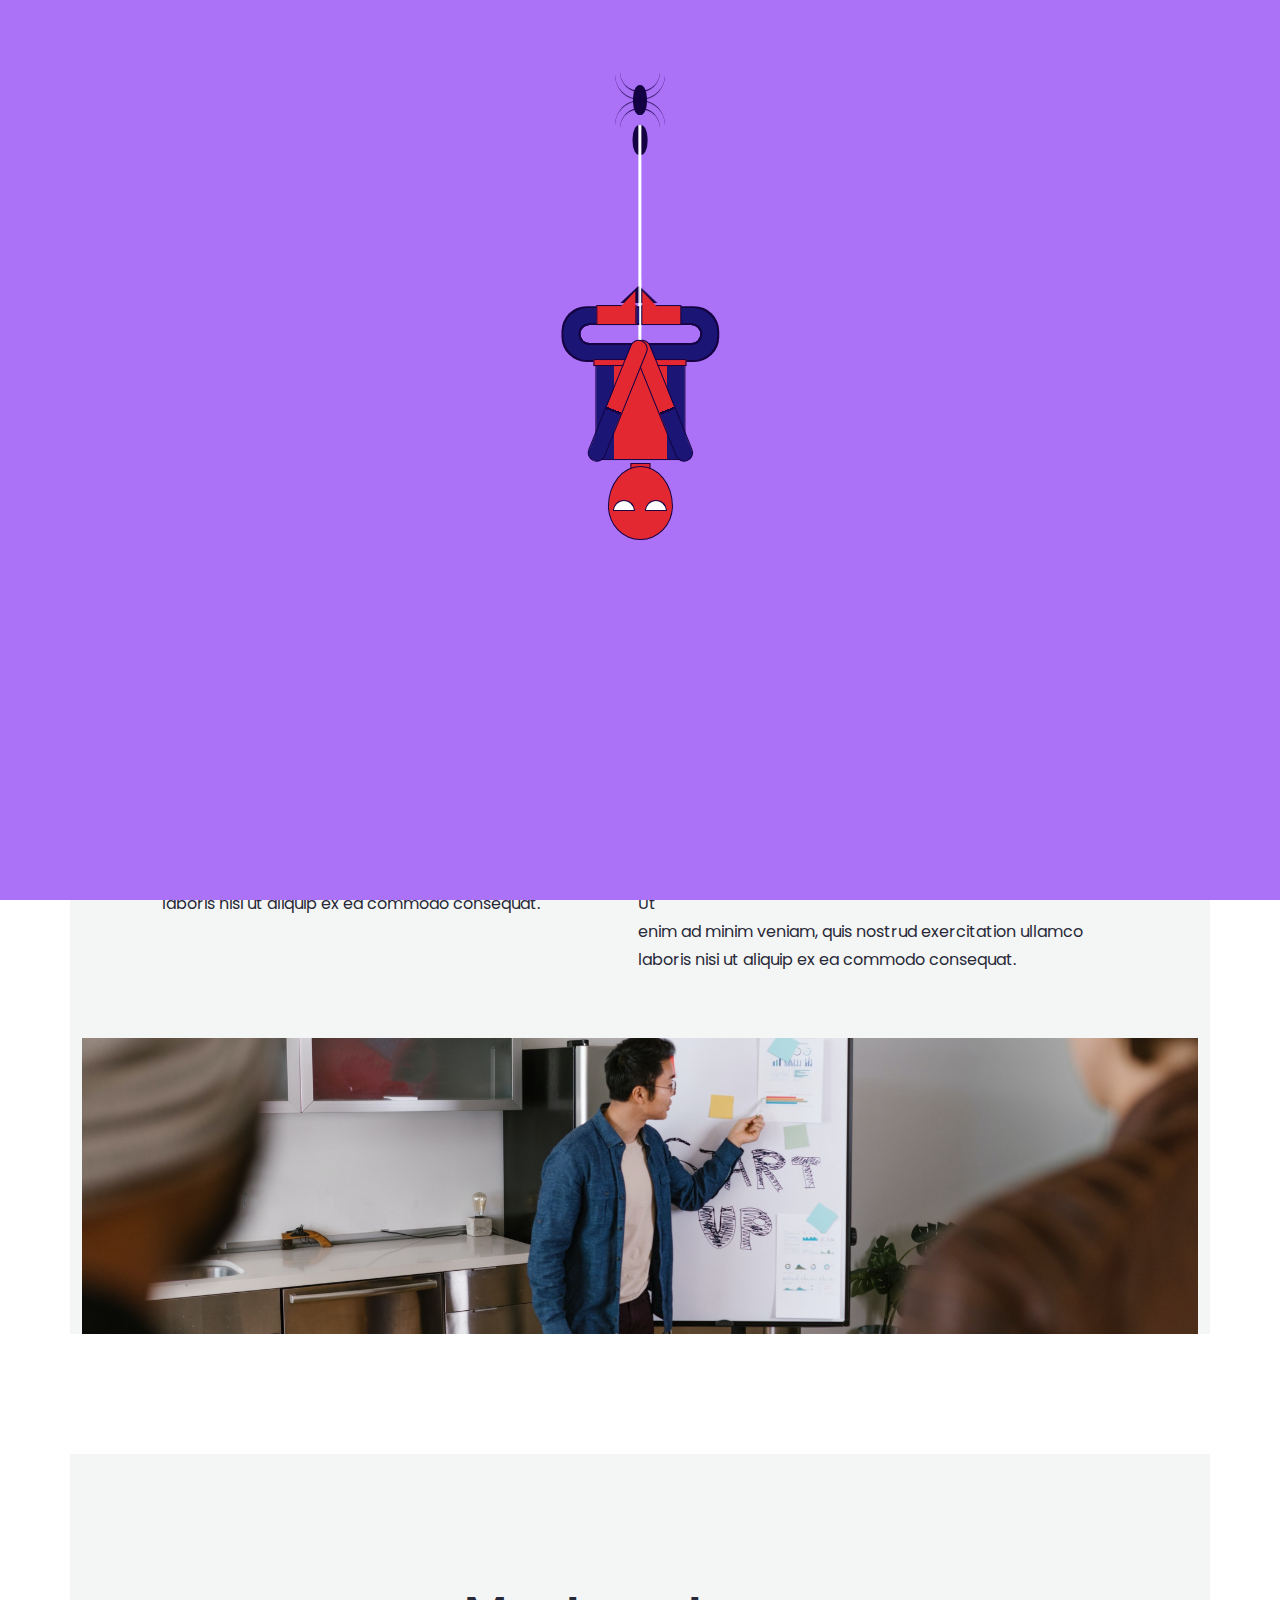
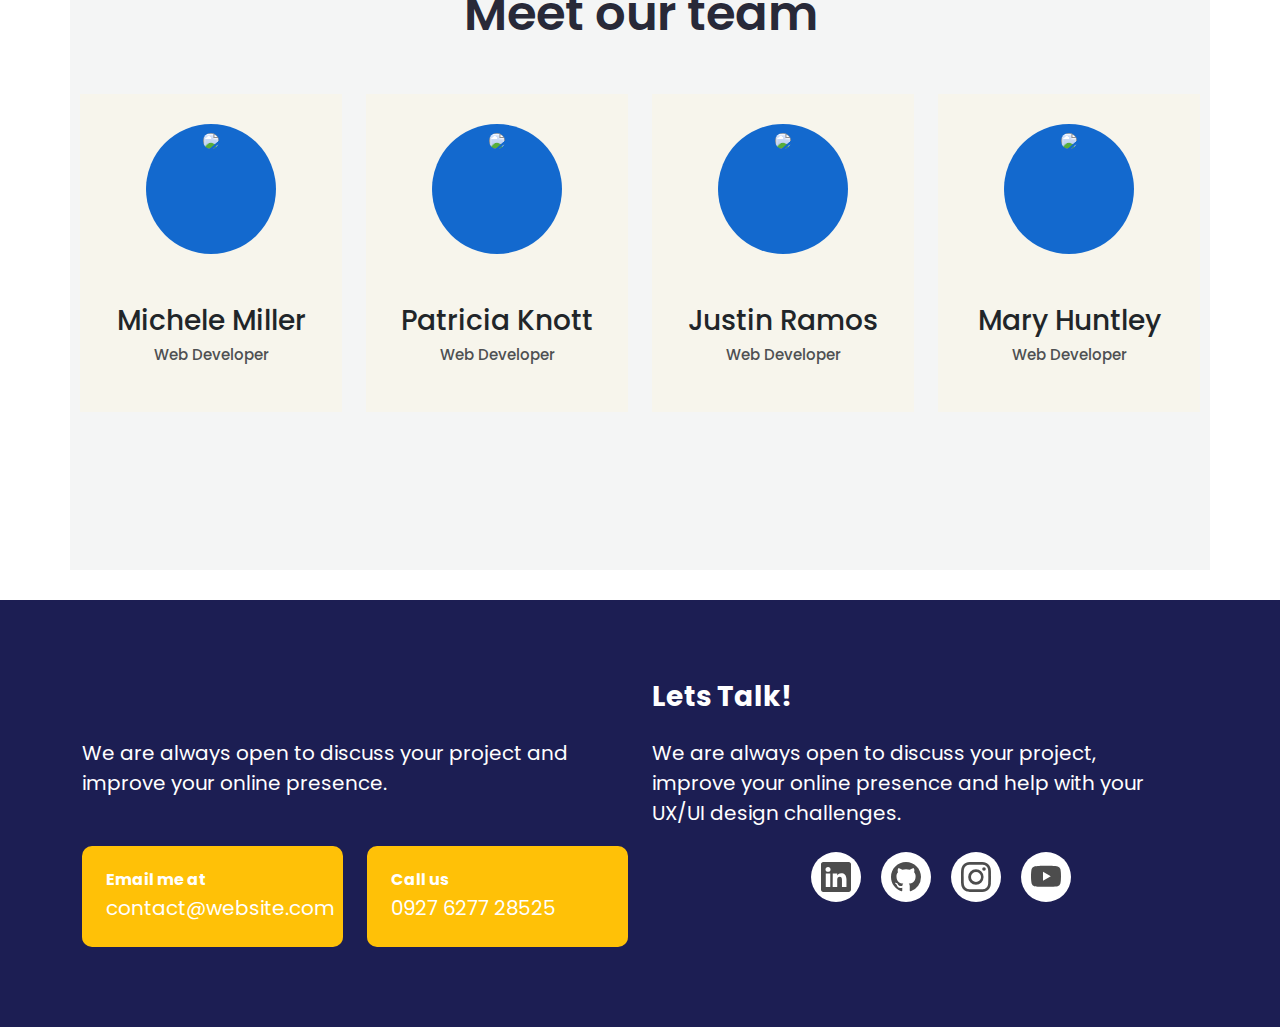
==== commit 494265b5: "origin mainfyn" ====
--- a/pages/about.html
+++ b/pages/about.html
@@ -10,224 +10,304 @@
       integrity="sha384-QWTKZyjpPEjISv5WaRU9OFeRpok6YctnYmDr5pNlyT2bRjXh0JMhjY6hW+ALEwIH"
       crossorigin="anonymous"
     />
-    <link
-      rel="stylesheet"
-      href="https://cdnjs.cloudflare.com/ajax/libs/font-awesome/6.7.2/css/all.min.css"
-    />
     <link rel="stylesheet" href="../css/style.css" />
     <link rel="stylesheet" href="../css/about.css" />
-    <style>
-      @media (max-width: 1400px) {
-        .lesson_students {
-          flex-direction: column;
-          justify-content: center !important;
-        }
-        @media (max-width: 368px) {
-          .stude_edin {
-            font-size: 28px;
-          }
-        }
-      }
-    </style>
   </head>
 
   <body>
     <div id="loading">
-      <div class="spider center">
-        <div class="rope center">
-          <div class="legs center">
+      <div class="center spider">
+        <div class="center rope">
+          <div class="center legs">
             <div class="boot-l"></div>
             <div class="boot-r"></div>
           </div>
-          <div class="costume center">
+          <div class="center costume">
             <div class="spider">
-              <div class="s1 center"></div>
-              <div class="s2 center"></div>
+              <div class="center s1"></div>
+              <div class="center s2"></div>
               <div class="s3"></div>
               <div class="s4"></div>
             </div>
             <div class="belt center"></div>
             <div class="hand-r"></div>
             <div class="hand-l"></div>
-            <div class="neck center"></div>
-            <div class="mask center">
+            <div class="center neck"></div>
+            <div class="center mask">
               <div class="eye-l"></div>
               <div class="eye-r"></div>
             </div>
-            <div class="cover center"></div>
+            <div class="center cover"></div>
           </div>
         </div>
       </div>
     </div>
 
-    <div class="sticky-menu-container">
-      <div class="inner-menu closed">
-        <ul class="menu-list">
-          <li class="menu-item">
-            <span class="item-icon">
-              <svg
-                version="1.1"
-                id="Layer_1"
-                xmlns="http://www.w3.org/2000/svg"
-                xmlns:xlink="http://www.w3.org/1999/xlink"
-                x="0px"
-                y="0px"
-                viewBox="0 0 92 92"
-                enable-background="new 0 0 92 92"
-                xml:space="preserve"
-              >
-                <path
-                  id="XMLID_1160_"
-                  d="M46,27c-12.6,0-22.9,10.4-22.9,23.2c0,12.8,10.3,23.2,22.9,23.2s22.9-10.4,22.9-23.2
+    <div class="best buttons">
+      <button class="main-button">
+        <svg
+          width="30"
+          height="30"
+          fill="currentColor"
+          viewBox="0 0 24 24"
+          xmlns="http://www.w3.org/2000/svg"
+        >
+          <path
+            d="M15.75 5.125a3.125 3.125 0 1 1 .754 2.035l-8.397 3.9a3.124 3.124 0 0 1 0 1.88l8.397 3.9a3.125 3.125 0 1 1-.61 1.095l-8.397-3.9a3.125 3.125 0 1 1 0-4.07l8.397-3.9a3.125 3.125 0 0 1-.144-.94Z"
+          ></path>
+        </svg>
+      </button>
+      <button
+        class="button discord-button"
+        style="
+          transition-delay: 0s, 0s, 0s;
+          transition-property: translate, background, box-shadow;
+        "
+      >
+        <svg
+          xmlns="http://www.w3.org/2000/svg"
+          viewBox="0 0 24 24"
+          fill="currentColor"
+          height="30"
+          width="30"
+        >
+          <path
+            d="M18.654 6.368a15.87 15.87 0 0 0-3.908-1.213.06.06 0 0 0-.062.03c-.17.3-.357.693-.487 1a14.628 14.628 0 0 0-4.39 0 9.911 9.911 0 0 0-.494-1 .061.061 0 0 0-.063-.03c-1.35.233-2.664.64-3.908 1.213a.05.05 0 0 0-.025.022c-2.49 3.719-3.172 7.346-2.837 10.928a.068.068 0 0 0 .025.045 15.936 15.936 0 0 0 4.794 2.424.06.06 0 0 0 .067-.023c.37-.504.699-1.036.982-1.595a.06.06 0 0 0-.034-.084 10.65 10.65 0 0 1-1.497-.714.06.06 0 0 1-.024-.08.06.06 0 0 1 .018-.022c.1-.075.201-.155.297-.234a.06.06 0 0 1 .061-.008c3.143 1.435 6.545 1.435 9.65 0a.062.062 0 0 1 .033-.005.061.061 0 0 1 .03.013c.096.08.197.159.298.234a.06.06 0 0 1 .016.081.062.062 0 0 1-.021.021c-.479.28-.98.518-1.499.713a.06.06 0 0 0-.032.085c.288.558.618 1.09.98 1.595a.06.06 0 0 0 .067.023 15.885 15.885 0 0 0 4.802-2.424.06.06 0 0 0 .025-.045c.4-4.14-.671-7.738-2.84-10.927a.04.04 0 0 0-.024-.023Zm-9.837 8.769c-.947 0-1.726-.87-1.726-1.935 0-1.066.765-1.935 1.726-1.935.968 0 1.74.876 1.726 1.935 0 1.066-.765 1.935-1.726 1.935Zm6.38 0c-.946 0-1.726-.87-1.726-1.935 0-1.066.764-1.935 1.725-1.935.969 0 1.741.876 1.726 1.935 0 1.066-.757 1.935-1.726 1.935Z"
+          ></path>
+        </svg>
+      </button>
+      <button
+        class="button twitter-button"
+        style="
+          transition-delay: 0.1s, 0s, 0.1s;
+          transition-property: translate, background, box-shadow;
+        "
+      >
+        <svg
+          xmlns="http://www.w3.org/2000/svg"
+          viewBox="0 0 24 24"
+          fill="currentColor"
+          height="30"
+          width="30"
+        >
+          <path
+            d="M8.432 19.8c7.245 0 11.209-6.005 11.209-11.202 0-.168 0-.338-.007-.506A8.023 8.023 0 0 0 21.6 6.049a7.99 7.99 0 0 1-2.266.622 3.961 3.961 0 0 0 1.736-2.18 7.84 7.84 0 0 1-2.505.951 3.943 3.943 0 0 0-6.715 3.593A11.19 11.19 0 0 1 3.73 4.92a3.947 3.947 0 0 0 1.222 5.259 3.989 3.989 0 0 1-1.784-.49v.054a3.946 3.946 0 0 0 3.159 3.862 3.964 3.964 0 0 1-1.775.069 3.939 3.939 0 0 0 3.68 2.733 7.907 7.907 0 0 1-4.896 1.688 7.585 7.585 0 0 1-.936-.054A11.213 11.213 0 0 0 8.432 19.8Z"
+          ></path>
+        </svg>
+      </button>
+      <button
+        class="button reddit-button"
+        style="
+          transition-delay: 0.2s, 0s, 0.2s;
+          transition-property: translate, background, box-shadow;
+        "
+      >
+        <a href="#back-top">
+          <svg
+            width="30"
+            height="30"
+            fill="currentColor"
+            viewBox="0 0 24 24"
+            xmlns="http://www.w3.org/2000/svg"
+          >
+            <path
+              d="M9.708 12a1.039 1.039 0 0 0-1.037 1.037c0 .574.465 1.05 1.037 1.04a1.04 1.04 0 0 0 0-2.077Zm2.304 4.559c.394 0 1.754-.048 2.47-.764a.29.29 0 0 0 0-.383.266.266 0 0 0-.382 0c-.442.454-1.408.61-2.088.61-.681 0-1.635-.156-2.089-.61a.266.266 0 0 0-.382 0 .266.266 0 0 0 0 .383c.705.704 2.065.763 2.471.763Zm1.24-3.509a1.04 1.04 0 0 0 1.039 1.037c.572 0 1.037-.476 1.037-1.037a1.039 1.039 0 0 0-2.075 0Z"
+            ></path>
+            <path
+              d="M22 12a10 10 0 1 1-20 0 10 10 0 0 1 20 0Zm-4.785-1.456c-.394 0-.753.155-1.015.406-1.001-.716-2.375-1.181-3.901-1.241l.667-3.127 2.173.466a1.038 1.038 0 1 0 1.037-1.087 1.037 1.037 0 0 0-.93.585l-2.422-.512a.254.254 0 0 0-.264.106.232.232 0 0 0-.035.096l-.74 3.485c-1.55.048-2.947.513-3.963 1.24a1.466 1.466 0 0 0-1.927-.082 1.454 1.454 0 0 0 .318 2.457 2.542 2.542 0 0 0-.037.441c0 2.244 2.614 4.07 5.836 4.07 3.222 0 5.835-1.813 5.835-4.07a2.73 2.73 0 0 0-.036-.44c.502-.227.86-.74.86-1.337 0-.813-.656-1.456-1.456-1.456Z"
+            ></path>
+          </svg>
+        </a>
+      </button>
+      <button
+        class="button messenger-button"
+        style="
+          transition-delay: 0.3s, 0s, 0.3s;
+          transition-property: translate, background, box-shadow;
+        "
+      >
+        <svg
+          width="30"
+          height="30"
+          fill="currentColor"
+          viewBox="0 0 24 24"
+          xmlns="http://www.w3.org/2000/svg"
+        >
+          <path
+            d="M2 11.7C2 6.126 6.366 2 12 2s10 4.126 10 9.7c0 5.574-4.366 9.7-10 9.7-1.012 0-1.982-.134-2.895-.384a.799.799 0 0 0-.534.038l-1.985.877a.8.8 0 0 1-1.122-.707l-.055-1.779a.799.799 0 0 0-.269-.57C3.195 17.135 2 14.615 2 11.7Zm6.932-1.824-2.937 4.66c-.281.448.268.952.689.633l3.156-2.395a.6.6 0 0 1 .723-.003l2.336 1.753a1.501 1.501 0 0 0 2.169-.4l2.937-4.66c.283-.448-.267-.952-.689-.633l-3.156 2.395a.6.6 0 0 1-.723.003l-2.336-1.754a1.5 1.5 0 0 0-2.169.4v.001Z"
+          ></path>
+        </svg>
+      </button>
+      <button
+        class="button pinterest-button"
+        style="
+          transition-delay: 0.4s, 0s, 0.4s;
+          transition-property: translate, background, box-shadow;
+        "
+      >
+        <svg
+          xmlns="http://www.w3.org/2000/svg"
+          viewBox="0 0 24 24"
+          fill="currentColor"
+          height="30"
+          width="30"
+        >
+          <path
+            d="M12.48 2.4a9.6 9.6 0 0 0-3.498 18.543c-.084-.76-.16-1.927.033-2.757.175-.75 1.125-4.772 1.125-4.772s-.287-.575-.287-1.424c0-1.336.774-2.332 1.738-2.332.818 0 1.214.614 1.214 1.352 0 .824-.524 2.055-.795 3.196-.226.955.48 1.735 1.422 1.735 1.706 0 3.018-1.8 3.018-4.397 0-2.298-1.653-3.904-4.01-3.904-2.732 0-4.335 2.048-4.335 4.165 0 .825.318 1.71.714 2.191a.288.288 0 0 1 .067.276c-.073.302-.235.955-.266 1.088-.042.176-.14.213-.322.129-1.2-.558-1.949-2.311-1.949-3.72 0-3.028 2.201-5.808 6.344-5.808 3.33 0 5.918 2.372 5.918 5.544 0 3.308-2.087 5.971-4.981 5.971-.974 0-1.888-.505-2.201-1.103l-.598 2.283c-.217.834-.803 1.879-1.194 2.516A9.6 9.6 0 1 0 12.48 2.4Z"
+          ></path>
+        </svg>
+      </button>
+      <button
+        class="button instagram-button"
+        style="
+          transition-delay: 0.5s, 0s, 0.5s;
+          transition-property: translate, background, box-shadow;
+        "
+      >
+        <svg
+          width="30"
+          height="30"
+          fill="currentColor"
+          viewBox="0 0 24 24"
+          xmlns="http://www.w3.org/2000/svg"
+        >
+          <path
+            d="M12 2c-2.714 0-3.055.013-4.121.06-1.066.05-1.793.217-2.429.465a4.896 4.896 0 0 0-1.771 1.154A4.909 4.909 0 0 0 2.525 5.45c-.248.635-.416 1.362-.465 2.425C2.013 8.944 2 9.284 2 12.001c0 2.715.013 3.055.06 4.121.05 1.066.217 1.792.465 2.428a4.91 4.91 0 0 0 1.154 1.771 4.88 4.88 0 0 0 1.77 1.154c.637.247 1.362.416 2.427.465 1.068.047 1.408.06 4.124.06 2.716 0 3.055-.012 4.122-.06 1.064-.05 1.793-.218 2.43-.465a4.893 4.893 0 0 0 1.77-1.154 4.91 4.91 0 0 0 1.153-1.771c.246-.636.415-1.363.465-2.428.047-1.066.06-1.406.06-4.122s-.012-3.056-.06-4.124c-.05-1.064-.219-1.791-.465-2.426a4.907 4.907 0 0 0-1.154-1.771 4.888 4.888 0 0 0-1.771-1.154c-.637-.248-1.365-.416-2.429-.465-1.067-.047-1.406-.06-4.123-.06H12Zm-.896 1.803H12c2.67 0 2.987.008 4.04.057.975.044 1.505.208 1.858.344.466.181.8.399 1.15.748.35.35.566.683.747 1.15.138.352.3.882.344 1.857.049 1.053.059 1.37.059 4.039 0 2.668-.01 2.986-.059 4.04-.044.974-.207 1.503-.344 1.856a3.09 3.09 0 0 1-.748 1.149 3.09 3.09 0 0 1-1.15.747c-.35.137-.88.3-1.857.345-1.053.047-1.37.059-4.04.059s-2.987-.011-4.041-.059c-.975-.045-1.504-.208-1.856-.345a3.097 3.097 0 0 1-1.15-.747 3.1 3.1 0 0 1-.75-1.15c-.136-.352-.3-.882-.344-1.857-.047-1.054-.057-1.37-.057-4.041 0-2.67.01-2.985.057-4.039.045-.975.208-1.505.345-1.857.181-.466.399-.8.749-1.15a3.09 3.09 0 0 1 1.15-.748c.352-.137.881-.3 1.856-.345.923-.042 1.28-.055 3.144-.056v.003Zm6.235 1.66a1.2 1.2 0 1 0 0 2.4 1.2 1.2 0 0 0 0-2.4ZM12 6.865a5.136 5.136 0 1 0-.16 10.272A5.136 5.136 0 0 0 12 6.865Zm0 1.801a3.334 3.334 0 1 1 0 6.668 3.334 3.334 0 0 1 0-6.668Z"
+          ></path>
+        </svg>
+      </button>
+      <button
+        class="button snapchat-button"
+        style="
+          transition-delay: 0.6s, 0s, 0.6s;
+          transition-property: translate, background, box-shadow;
+        "
+      >
+        <svg
+          xmlns="http://www.w3.org/2000/svg"
+          viewBox="0 0 24 24"
+          fill="currentColor"
+          height="30"
+          width="30"
+        >
+          <path
+            d="M21.929 16.407c-.139-.378-.404-.58-.705-.748a1.765 1.765 0 0 0-.154-.08l-.273-.139c-.94-.499-1.674-1.127-2.183-1.872a4.234 4.234 0 0 1-.375-.664c-.043-.125-.04-.195-.01-.259a.424.424 0 0 1 .121-.125l.44-.289a14.1 14.1 0 0 0 .464-.306c.386-.27.656-.558.825-.878a1.745 1.745 0 0 0 .086-1.45c-.256-.672-.891-1.09-1.661-1.09-.206 0-.41.027-.609.082.008-.46-.002-.947-.043-1.424-.146-1.68-.734-2.56-1.347-3.263a5.367 5.367 0 0 0-1.368-1.1C14.204 2.27 13.15 2 11.998 2c-1.15 0-2.2.27-3.131.801-.515.29-.978.663-1.371 1.104-.613.703-1.2 1.584-1.347 3.263-.041.477-.05.965-.045 1.422a2.288 2.288 0 0 0-.608-.081c-.77 0-1.405.418-1.66 1.091a1.747 1.747 0 0 0 .083 1.451c.17.32.44.608.825.877.103.072.263.174.464.307l.424.276c.054.036.1.083.136.138.033.066.034.137-.015.271a4.204 4.204 0 0 1-.369.65c-.497.729-1.21 1.346-2.12 1.84-.481.255-.982.425-1.193 1-.16.435-.055.929.35 1.344.148.156.32.287.51.387a5.54 5.54 0 0 0 1.25.5c.09.023.176.061.253.113.148.13.128.325.324.61.099.147.225.275.37.375.413.286.876.303 1.369.322.444.018.947.038 1.521.225.238.08.486.233.773.41.687.423 1.63 1.003 3.207 1.003s2.525-.583 3.22-1.008c.284-.175.53-.325.761-.401.575-.19 1.079-.21 1.523-.226.491-.019.955-.038 1.369-.323.172-.12.315-.277.42-.46.142-.24.137-.409.27-.525a.783.783 0 0 1 .238-.108 5.552 5.552 0 0 0 1.268-.506c.2-.108.382-.25.536-.42l.005-.006c.38-.406.475-.886.32-1.309Zm-1.401.753c-.855.473-1.424.421-1.866.706-.375.242-.153.763-.425.95-.337.233-1.327-.015-2.607.408-1.056.349-1.73 1.352-3.629 1.352-1.898 0-2.556-1.001-3.63-1.355-1.277-.422-2.27-.175-2.604-.406-.273-.188-.052-.71-.427-.951-.442-.285-1.011-.234-1.865-.704-.545-.3-.236-.488-.055-.575 3.098-1.499 3.592-3.813 3.613-3.985.027-.207.056-.371-.173-.582-.221-.206-1.202-.813-1.475-1.003-.45-.315-.65-.629-.502-1.015.102-.268.351-.369.612-.369.083 0 .166.01.247.028.495.107.975.356 1.252.422a.477.477 0 0 0 .103.014c.147 0 .2-.075.19-.244-.033-.541-.11-1.596-.024-2.582.117-1.355.555-2.028 1.074-2.622.25-.286 1.42-1.525 3.662-1.525 2.24 0 3.415 1.234 3.664 1.52.52.593.957 1.265 1.073 2.622.085.985.012 2.04-.023 2.581-.013.178.042.244.19.244a.442.442 0 0 0 .102-.013c.278-.067.759-.316 1.253-.422a1.14 1.14 0 0 1 .246-.029c.262 0 .511.102.612.369.147.386-.05.7-.5 1.015-.273.19-1.255.797-1.476 1.002-.23.212-.2.375-.174.583.023.175.517 2.489 3.613 3.986.184.091.492.278-.051.58Z"
+          ></path>
+        </svg>
+      </button>
+      <button
+        class="button whatsapp-button"
+        style="
+          transition-delay: 0.7s, 0s, 0.7s;
+          transition-property: translate, background, box-shadow;
+        "
+      >
+        <svg
+          xmlns="http://www.w3.org/2000/svg"
+          viewBox="0 0 24 24"
+          fill="currentColor"
+          height="30"
+          width="30"
+        >
+          <path
+            d="M19.001 4.908A9.817 9.817 0 0 0 11.992 2C6.534 2 2.085 6.448 2.08 11.908c0 1.748.458 3.45 1.321 4.956L2 22l5.255-1.377a9.916 9.916 0 0 0 4.737 1.206h.005c5.46 0 9.908-4.448 9.913-9.913A9.872 9.872 0 0 0 19 4.908h.001ZM11.992 20.15A8.216 8.216 0 0 1 7.797 19l-.3-.18-3.117.818.833-3.041-.196-.314a8.2 8.2 0 0 1-1.258-4.381c0-4.533 3.696-8.23 8.239-8.23a8.2 8.2 0 0 1 5.825 2.413 8.196 8.196 0 0 1 2.41 5.825c-.006 4.55-3.702 8.24-8.24 8.24Zm4.52-6.167c-.247-.124-1.463-.723-1.692-.808-.228-.08-.394-.123-.556.124-.166.246-.641.808-.784.969-.143.166-.29.185-.537.062-.247-.125-1.045-.385-1.99-1.23-.738-.657-1.232-1.47-1.38-1.716-.142-.247-.013-.38.11-.504.11-.11.247-.29.37-.432.126-.143.167-.248.248-.413.082-.167.043-.31-.018-.433-.063-.124-.557-1.345-.765-1.838-.2-.486-.404-.419-.557-.425-.142-.009-.309-.009-.475-.009a.911.911 0 0 0-.661.31c-.228.247-.864.845-.864 2.067 0 1.22.888 2.395 1.013 2.56.122.167 1.742 2.666 4.229 3.74.587.257 1.05.408 1.41.523.595.19 1.13.162 1.558.1.475-.072 1.464-.6 1.673-1.178.205-.58.205-1.075.142-1.18-.061-.104-.227-.165-.475-.29Z"
+          ></path>
+        </svg>
+      </button>
+    </div>
+
+    <!-- <div class="sticky-menu-container">
+        <div class="closed inner-menu">
+            <ul class="menu-list">
+                <li class="menu-item">
+                    <span class="item-icon">
+                        <svg version="1.1" id="Layer_1" xmlns="http://www.w3.org/2000/svg"
+                            xmlns:xlink="http://www.w3.org/1999/xlink" x="0px" y="0px" viewBox="0 0 92 92"
+                            enable-background="new 0 0 92 92" xml:space="preserve">
+                            <path id="XMLID_1160_" d="M46,27c-12.6,0-22.9,10.4-22.9,23.2c0,12.8,10.3,23.2,22.9,23.2s22.9-10.4,22.9-23.2
           C68.9,37.4,58.6,27,46,27z M46,65.5c-8.2,0-14.9-6.8-14.9-15.2S37.8,35,46,35s14.9,6.8,14.9,15.2S54.2,65.5,46,65.5z M57.1,51.2
           c-0.2,1.8-1.7,3-3.5,3c-0.2,0-0.3,0-0.5,0c-1.9-0.3-3.3-2-3-3.9c0.4-2.9-3-4.5-3.2-4.6c-1.7-0.8-2.5-2.9-1.7-4.6
           c0.8-1.7,2.8-2.5,4.6-1.8C53,40.7,58,44.7,57.1,51.2z M49.4,55.6c0.7,0.7,1.2,1.8,1.2,2.8c0,1-0.4,2.1-1.2,2.8
           c-0.8,0.7-1.8,1.2-2.8,1.2s-2.1-0.4-2.8-1.2c-0.7-0.8-1.2-1.8-1.2-2.8c0-1.1,0.4-2.1,1.2-2.8c0.8-0.8,1.8-1.2,2.8-1.2
           S48.7,54.8,49.4,55.6z M88,26H72.6l-4.3-16c-0.5-1.7-2.1-3-3.9-3H27.5c-1.8,0-3.4,1.3-3.9,3l-4.3,16H4c-2.2,0-4,1.7-4,3.9V81
           c0,2.2,1.8,4,4,4h84c2.2,0,4-1.8,4-4V29.9C92,27.7,90.2,26,88,26z M84,77H8V34h14.4c1.8,0,3.4-1.3,3.9-3l4.3-16h30.8l4.3,16
-          c0.5,1.7,2.1,3,3.9,3H84V77z"
-                />
-              </svg>
-            </span>
-            <span class="item-text">photo</span>
-          </li>
-          <li class="menu-item">
-            <span class="item-icon">
-              <svg
-                version="1.1"
-                id="Layer_1"
-                xmlns="http://www.w3.org/2000/svg"
-                xmlns:xlink="http://www.w3.org/1999/xlink"
-                x="0px"
-                y="0px"
-                width="92px"
-                height="92px"
-                viewBox="0 0 92 92"
-                enable-background="new 0 0 92 92"
-                xml:space="preserve"
-              >
-                <path
-                  id="XMLID_1960_"
-                  d="M76,2H16c-2.2,0-4,1.8-4,4v80c0,2.2,1.8,4,4,4h60c2.2,0,4-1.8,4-4V6C80,3.8,78.2,2,76,2z M72,82H20V10h52
+          c0.5,1.7,2.1,3,3.9,3H84V77z" />
+                        </svg>
+                    </span>
+                    <span class="item-text">photo</span>
+                </li>
+                <li class="menu-item">
+                    <span class="item-icon">
+                        <svg version="1.1" id="Layer_1" xmlns="http://www.w3.org/2000/svg"
+                            xmlns:xlink="http://www.w3.org/1999/xlink" x="0px" y="0px" width="92px" height="92px"
+                            viewBox="0 0 92 92" enable-background="new 0 0 92 92" xml:space="preserve">
+                            <path id="XMLID_1960_" d="M76,2H16c-2.2,0-4,1.8-4,4v80c0,2.2,1.8,4,4,4h60c2.2,0,4-1.8,4-4V6C80,3.8,78.2,2,76,2z M72,82H20V10h52
           V82z M28.5,65c0-2.2,1.8-4,4-4h27c2.2,0,4,1.8,4,4s-1.8,4-4,4h-27C30.3,69,28.5,67.2,28.5,65z M29.1,46c0-2.2,1.8-4,4-4h26.3
           c2.2,0,4,1.8,4,4s-1.8,4-4,4H33.1C30.9,50,29.1,48.2,29.1,46z M29.1,27c0-2.2,1.8-4,4-4h26.3c2.2,0,4,1.8,4,4s-1.8,4-4,4H33.1
-          C30.9,31,29.1,29.2,29.1,27z"
-                />
-              </svg>
-            </span>
-            <span class="item-text">files</span>
-          </li>
-          <li class="menu-item">
-            <span class="item-icon"
-              ><svg
-                version="1.1"
-                id="Layer_1"
-                xmlns="http://www.w3.org/2000/svg"
-                xmlns:xlink="http://www.w3.org/1999/xlink"
-                x="0px"
-                y="0px"
-                width="92px"
-                height="92px"
-                viewBox="0 0 92 92"
-                enable-background="new 0 0 92 92"
-                xml:space="preserve"
-              >
-                <path
-                  id="XMLID_57_"
-                  d="M68.3,88c0,2.2-1.8,4-4.1,4H27.6c-2.3,0-4.1-1.8-4.1-4s1.8-4,4.1-4h14.8l0-6.8c0-1.9,1.6-3.5,3.6-3.5
+          C30.9,31,29.1,29.2,29.1,27z" />
+                        </svg>
+                    </span>
+                    <span class="item-text">files</span>
+                </li>
+                <li class="menu-item">
+                    <span class="item-icon"><svg version="1.1" id="Layer_1" xmlns="http://www.w3.org/2000/svg"
+                            xmlns:xlink="http://www.w3.org/1999/xlink" x="0px" y="0px" width="92px" height="92px"
+                            viewBox="0 0 92 92" enable-background="new 0 0 92 92" xml:space="preserve">
+                            <path id="XMLID_57_" d="M68.3,88c0,2.2-1.8,4-4.1,4H27.6c-2.3,0-4.1-1.8-4.1-4s1.8-4,4.1-4h14.8l0-6.8c0-1.9,1.6-3.5,3.6-3.5
           c2,0,3.6,1.6,3.6,3.5l0,6.8h14.7C66.5,84,68.3,85.8,68.3,88z M67.4,29C67.4,29,67.4,29,67.4,29c-2,0-3.6,1.6-3.6,3.5l0,26
           c0,1.5-0.6,2.9-1.6,3.9c-1,1-2.3,1.6-3.7,1.6c0,0,0,0,0,0l-25,0c-1.4,0-2.7-0.6-3.7-1.6c-1-1.1-1.6-2.4-1.6-3.9l0-26
           c0-1.9-1.6-3.5-3.6-3.5c0,0,0,0,0,0c-2,0-3.6,1.6-3.6,3.5l0,26c0,3.3,1.3,6.5,3.6,8.8c2.4,2.4,5.5,3.7,8.9,3.7l25,0c0,0,0,0,0,0
           c3.4,0,6.5-1.3,8.9-3.7c2.3-2.4,3.6-5.5,3.6-8.8l0-26C71,30.6,69.4,29,67.4,29z M35.2,56.3c-1.4-1.7-2.2-3.7-2.2-5.7l0-41.7
           c0-2,0.8-4.1,2.3-5.8C36.9,1.1,39,0,41.1,0c0,0,0,0,0,0h9.7C55.4,0,59,4.8,59,8.8l0,41.6c0,4-3.6,8.6-8.1,8.6c0,0,0,0,0,0l-9.7,0.2
           C39,59.2,36.8,58.2,35.2,56.3z M41.1,50.6c0,0.2,0.3,0.6,0.5,0.8l8.7,0c0.2-0.2,0.5-0.6,0.5-0.9l0-41.7c0-0.2-0.3-0.6-0.5-0.8
-          l-8.7,0c-0.2,0.2-0.5,0.7-0.5,0.9L41.1,50.6z"
-                />
-              </svg>
-            </span>
-            <span class="item-text">record</span>
-          </li>
-          <li class="menu-item">
-            <span class="item-icon">
-              <svg
-                version="1.1"
-                id="Layer_1"
-                xmlns="http://www.w3.org/2000/svg"
-                xmlns:xlink="http://www.w3.org/1999/xlink"
-                x="0px"
-                y="0px"
-                width="92px"
-                height="92px"
-                viewBox="0 0 92 92"
-                enable-background="new 0 0 92 92"
-                xml:space="preserve"
-              >
-                <path
-                  id="XMLID_1284_"
-                  d="M88,6H4c-2.2,0-4,1.8-4,4v51.1C0,63.3,1.8,65,4,65h47v17c0,1.7,1.3,3.2,2.8,3.8c0.5,0.2,1,0.2,1.5,0.2
+          l-8.7,0c-0.2,0.2-0.5,0.7-0.5,0.9L41.1,50.6z" />
+                        </svg>
+
+                    </span>
+                    <span class="item-text">record</span>
+                </li>
+                <li class="menu-item">
+                    <span class="item-icon">
+                        <svg version="1.1" id="Layer_1" xmlns="http://www.w3.org/2000/svg"
+                            xmlns:xlink="http://www.w3.org/1999/xlink" x="0px" y="0px" width="92px" height="92px"
+                            viewBox="0 0 92 92" enable-background="new 0 0 92 92" xml:space="preserve">
+                            <path id="XMLID_1284_" d="M88,6H4c-2.2,0-4,1.8-4,4v51.1C0,63.3,1.8,65,4,65h47v17c0,1.7,1.3,3.2,2.8,3.8c0.5,0.2,1,0.2,1.5,0.2
           c1.2,0,2.3-0.5,3.1-1.4L75,65h13c2.2,0,4-1.7,4-3.9V10C92,7.8,90.2,6,88,6z M84,57H73.2c-1.2,0-2.5,0.6-3.3,1.4L59,71.1v-10
           c0-2.2-1.4-4.1-3.6-4.1H8V14h76V57z M18.6,28c0-2.2,1.8-4,4-4h29c2.2,0,4,1.8,4,4s-1.8,4-4,4h-29C20.4,32,18.6,30.2,18.6,28z
            M62.5,31.1c-0.7-0.7-1.2-1.8-1.2-2.8c0-1.1,0.4-2.1,1.2-2.8c0.8-0.8,1.8-1.2,2.8-1.2c1.1,0,2.1,0.4,2.8,1.2
-          c0.7,0.7,1.2,1.8,1.2,2.8c0,1.1-0.4,2.1-1.2,2.8c-0.8,0.8-1.8,1.2-2.8,1.2C64.3,32.2,63.3,31.8,62.5,31.1z"
-                />
-              </svg>
-            </span>
-            <a style="text-decoration: none" class="item-text" href="#back-top"
-              >Back top</a
-            >
-          </li>
-        </ul>
-      </div>
-      <div class="outer-button">
-        <div class="icon-container">
-          <svg
-            version="1.1"
-            id="Layer_1"
-            xmlns="http://www.w3.org/2000/svg"
-            xmlns:xlink="http://www.w3.org/1999/xlink"
-            x="0px"
-            y="0px"
-            viewBox="0 0 92 92"
-            enable-background="new 0 0 92 92"
-            xml:space="preserve"
-            class="close-icon"
-          >
-            <path
-              id="XMLID_732_"
-              d="M70.7,64.3c1.8,1.8,1.8,4.6,0,6.4c-0.9,0.9-2,1.3-3.2,1.3c-1.2,0-2.3-0.4-3.2-1.3L46,52.4L27.7,70.7
+          c0.7,0.7,1.2,1.8,1.2,2.8c0,1.1-0.4,2.1-1.2,2.8c-0.8,0.8-1.8,1.2-2.8,1.2C64.3,32.2,63.3,31.8,62.5,31.1z" />
+                        </svg>
+                    </span>
+                    <a style="text-decoration: none;" class="item-text" href="#back-top">Back top</a>
+                </li>
+            </ul>
+        </div>
+        <div class="outer-button">
+            <div class="icon-container">
+                <svg version="1.1" id="Layer_1" xmlns="http://www.w3.org/2000/svg"
+                    xmlns:xlink="http://www.w3.org/1999/xlink" x="0px" y="0px" viewBox="0 0 92 92"
+                    enable-background="new 0 0 92 92" xml:space="preserve" class="close-icon">
+                    <path id="XMLID_732_" d="M70.7,64.3c1.8,1.8,1.8,4.6,0,6.4c-0.9,0.9-2,1.3-3.2,1.3c-1.2,0-2.3-0.4-3.2-1.3L46,52.4L27.7,70.7
           c-0.9,0.9-2,1.3-3.2,1.3s-2.3-0.4-3.2-1.3c-1.8-1.8-1.8-4.6,0-6.4L39.6,46L21.3,27.7c-1.8-1.8-1.8-4.6,0-6.4c1.8-1.8,4.6-1.8,6.4,0
-          L46,39.6l18.3-18.3c1.8-1.8,4.6-1.8,6.4,0c1.8,1.8,1.8,4.6,0,6.4L52.4,46L70.7,64.3z"
-            />
-          </svg>
-          <svg
-            version="1.1"
-            id="Layer_1"
-            xmlns="http://www.w3.org/2000/svg"
-            xmlns:xlink="http://www.w3.org/1999/xlink"
-            x="0px"
-            y="0px"
-            viewBox="0 0 92 92"
-            enable-background="new 0 0 92 92"
-            xml:space="preserve"
-            class="arrow-icon"
-          >
-            <path
-              id="XMLID_507_"
-              d="M49.9,88c-0.2,0-0.4,0-0.6-0.1c-1.8-0.3-3.2-1.7-3.3-3.5l-3.5-34.8L7.6,46.1c-1.8-0.2-3.3-1.6-3.5-3.3
+          L46,39.6l18.3-18.3c1.8-1.8,4.6-1.8,6.4,0c1.8,1.8,1.8,4.6,0,6.4L52.4,46L70.7,64.3z" />
+                </svg>
+                <svg version="1.1" id="Layer_1" xmlns="http://www.w3.org/2000/svg"
+                    xmlns:xlink="http://www.w3.org/1999/xlink" x="0px" y="0px" viewBox="0 0 92 92"
+                    enable-background="new 0 0 92 92" xml:space="preserve" class="arrow-icon">
+                    <path id="XMLID_507_" d="M49.9,88c-0.2,0-0.4,0-0.6-0.1c-1.8-0.3-3.2-1.7-3.3-3.5l-3.5-34.8L7.6,46.1c-1.8-0.2-3.3-1.6-3.5-3.3
           c-0.3-1.8,0.7-3.5,2.3-4.3l76-34.1c1.5-0.7,3.3-0.4,4.5,0.8c1.2,1.2,1.5,3,0.8,4.5l-34.1,76C52.9,87.1,51.4,88,49.9,88z M23.3,39.7
-          L46.4,42c1.9,0.2,3.4,1.7,3.6,3.6l2.4,23.1L76,16L23.3,39.7z"
-            />
-          </svg>
+          L46.4,42c1.9,0.2,3.4,1.7,3.6,3.6l2.4,23.1L76,16L23.3,39.7z" />
+                </svg>
+            </div>
         </div>
-      </div>
-    </div>
+    </div> -->
 
     <nav
       id="back-top"
       class="navbar navbar-expand-lg py-4"
       style="background-color: #1c1e53 !important"
     >
-      <div class="container d-flex justify-content-between align-items-center">
+      <div class="container d-flex align-items-center justify-content-between">
         <a class="navbar-brand" href="#">
           <img src="../imgs/logo.svg" alt="" />
         </a>
@@ -243,12 +323,12 @@
         </button>
 
         <div
-          class="collapse navbar-collapse justify-content-end align-items-center d-none d-lg-flex"
-        >
-          <ul class="navbar-nav me-3 mb-2 mb-lg-0 fonts">
+          class="collapse d-lg-flex d-none navbar-collapse align-items-center justify-content-end"
+        >
+          <ul class="navbar-nav fonts mb-2 mb-lg-0 me-3">
             <li class="nav-item">
               <a
-                class="nav-link active text-white"
+                class="nav-link text-white active"
                 aria-current="page"
                 href="../index.html"
                 >Home</a
@@ -278,7 +358,7 @@
             </li>
           </ul>
           <button
-            class="btn btn-outline-success text-white border-white"
+            class="btn btn-outline-success border-white text-white"
             style="border-radius: 50px"
             type="button"
           >
@@ -294,7 +374,7 @@
     </nav>
 
     <div
-      class="offcanvas offcanvas-start text-bg-dark"
+      class="text-bg-dark offcanvas offcanvas-start"
       tabindex="-1"
       id="offcanvasNavbar"
       aria-labelledby="offcanvasNavbarLabel"
@@ -309,10 +389,10 @@
         ></button>
       </div>
       <div class="offcanvas-body">
-        <ul class="navbar-nav justify-content-end flex-grow-1 pe-3">
+        <ul class="flex-grow-1 navbar-nav justify-content-end pe-3">
           <li class="nav-item">
             <a
-              class="nav-link active text-white"
+              class="nav-link text-white active"
               aria-current="page"
               href="../index.html"
               >Home</a
@@ -332,7 +412,7 @@
           </li>
         </ul>
         <button
-          class="btn btn-outline-success mt-3 px-4 py-2 text-white border-white w-100"
+          class="btn btn-outline-success border-white text-white w-100 mt-3 px-4 py-2"
           style="border-radius: 50px"
           type="button"
         >
@@ -368,7 +448,7 @@
     <section style="background-color: #f4f5f5" class="container">
       <div
         style="padding: 80px"
-        class="lesson_students d-flex justify-content-between pt-5 pb-5"
+        class="d-flex justify-content-between lesson_students pb-5 pt-5"
       >
         <div class="stident_1">
           <h3 class="stude_edin">Goal focussed</h3>
@@ -414,7 +494,7 @@
         <h3 class="meet_h3">Meet our team</h3>
 
         <div class="row mt-5">
-          <div class="col-12 col-sm-6 col-md-4 col-lg-3">
+          <div class="col-12 col-lg-3 col-md-4 col-sm-6">
             <div class="our-team">
               <div class="picture">
                 <img
@@ -429,7 +509,7 @@
               <ul class="social">
                 <li>
                   <a href="https://www.apple.com/" aria-hidden="true"
-                    ><i class="fa-brands fa-apple"></i
+                    ><i class="fa-apple fa-brands"></i
                   ></a>
                 </li>
                 <li>
@@ -452,7 +532,7 @@
               </ul>
             </div>
           </div>
-          <div class="col-12 col-sm-6 col-md-4 col-lg-3">
+          <div class="col-12 col-lg-3 col-md-4 col-sm-6">
             <div class="our-team">
               <div class="picture">
                 <img
@@ -490,7 +570,7 @@
               </ul>
             </div>
           </div>
-          <div class="col-12 col-sm-6 col-md-4 col-lg-3">
+          <div class="col-12 col-lg-3 col-md-4 col-sm-6">
             <div class="our-team">
               <div class="picture">
                 <img
@@ -528,7 +608,7 @@
               </ul>
             </div>
           </div>
-          <div class="col-12 col-sm-6 col-md-4 col-lg-3">
+          <div class="col-12 col-lg-3 col-md-4 col-sm-6">
             <div class="our-team">
               <div class="picture">
                 <img
@@ -576,19 +656,19 @@
           <div class="col-lg-6 mb-5 mb-lg-0">
             <h3 class="fw-bold mb-4"><img src="./imgs/logo.svg" alt="" /></h3>
             <p class="mb-4">
-              We are always open to discuss your project andimprove your online
-              presence.
+              We are always open to discuss your project and<br />improve your
+              online presence.
             </p>
 
             <div class="row mt-5">
               <div class="col-md-6 mb-4 mb-md-0">
-                <div class="p-4 bg-warning" style="border-radius: 10px">
+                <div class="bg-warning p-4" style="border-radius: 10px">
                   <h6 class="fw-bold mb-1">Email me at</h6>
                   <p class="mb-0">contact@website.com</p>
                 </div>
               </div>
               <div class="col-md-6">
-                <div class="p-4 bg-warning" style="border-radius: 10px">
+                <div class="bg-warning p-4" style="border-radius: 10px">
                   <h6 class="fw-bold mb-1">Call us</h6>
                   <p class="mb-0">0927 6277 28525</p>
                 </div>
